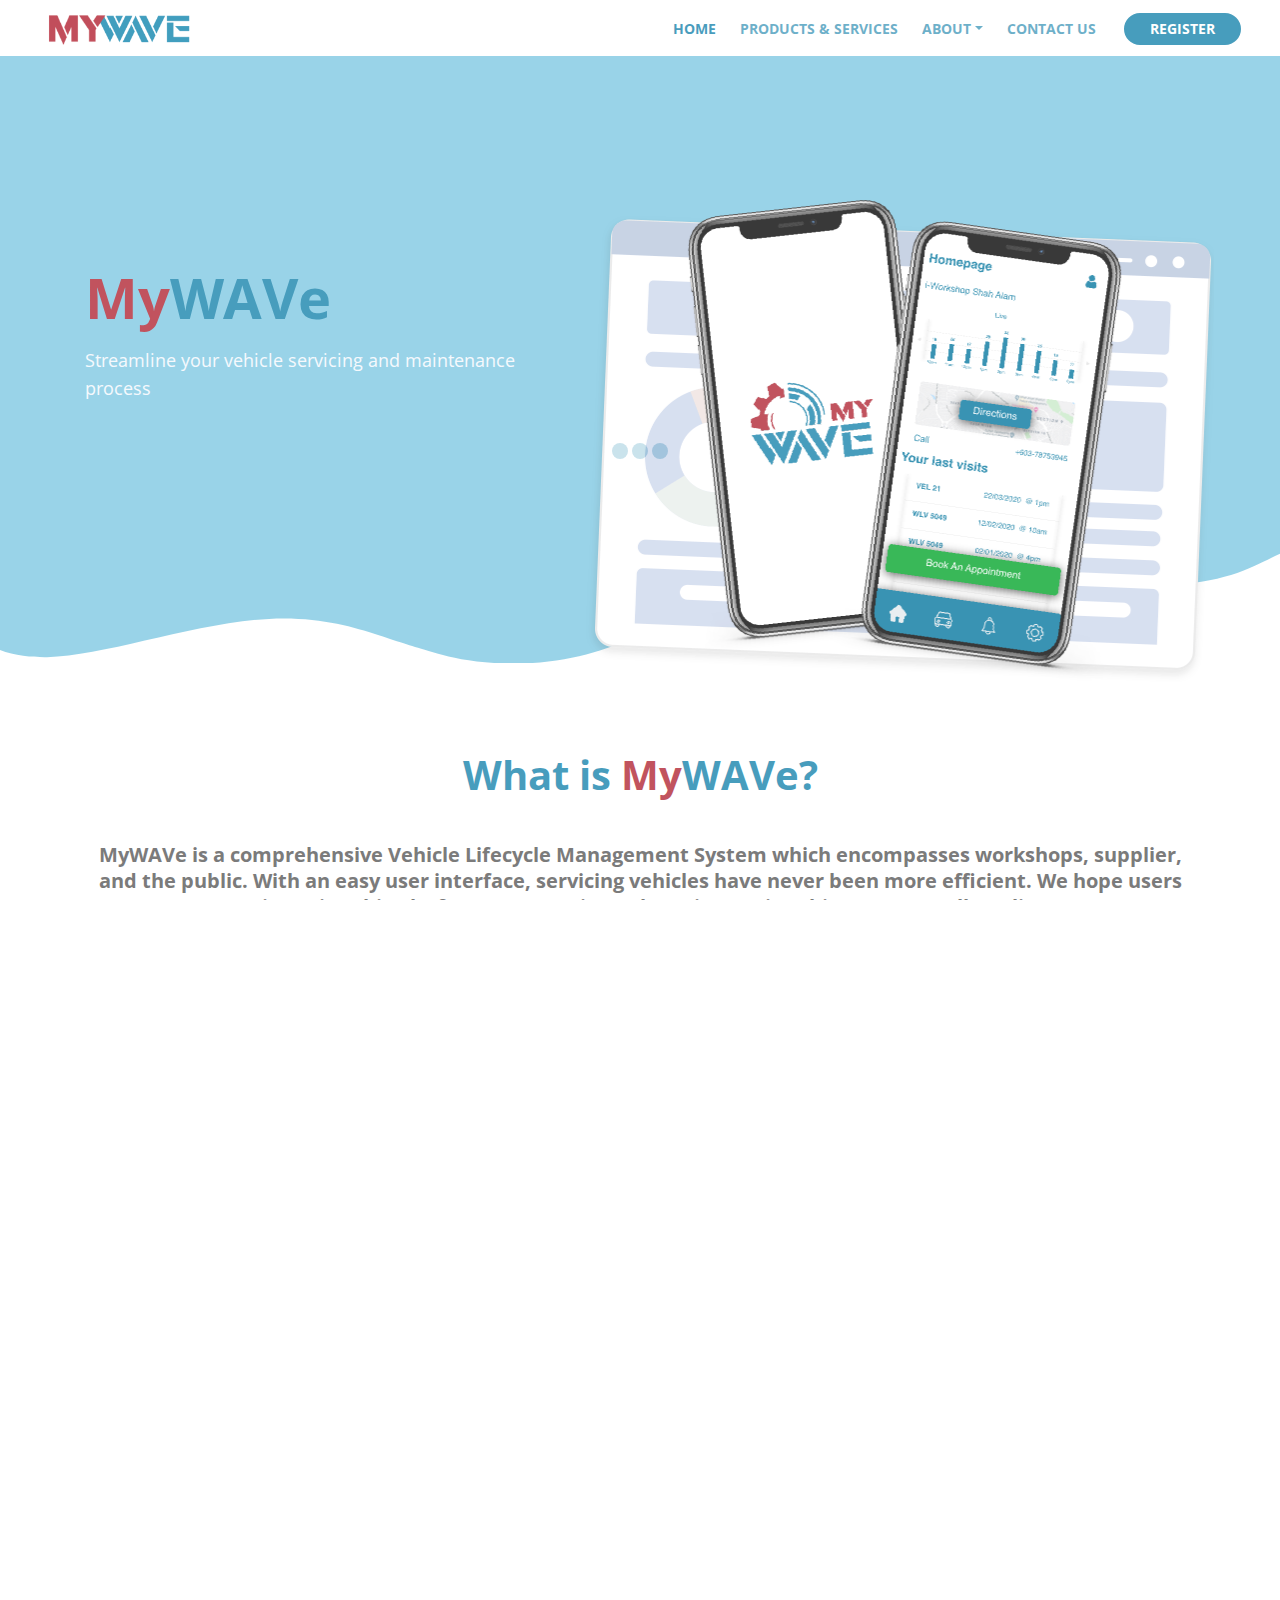
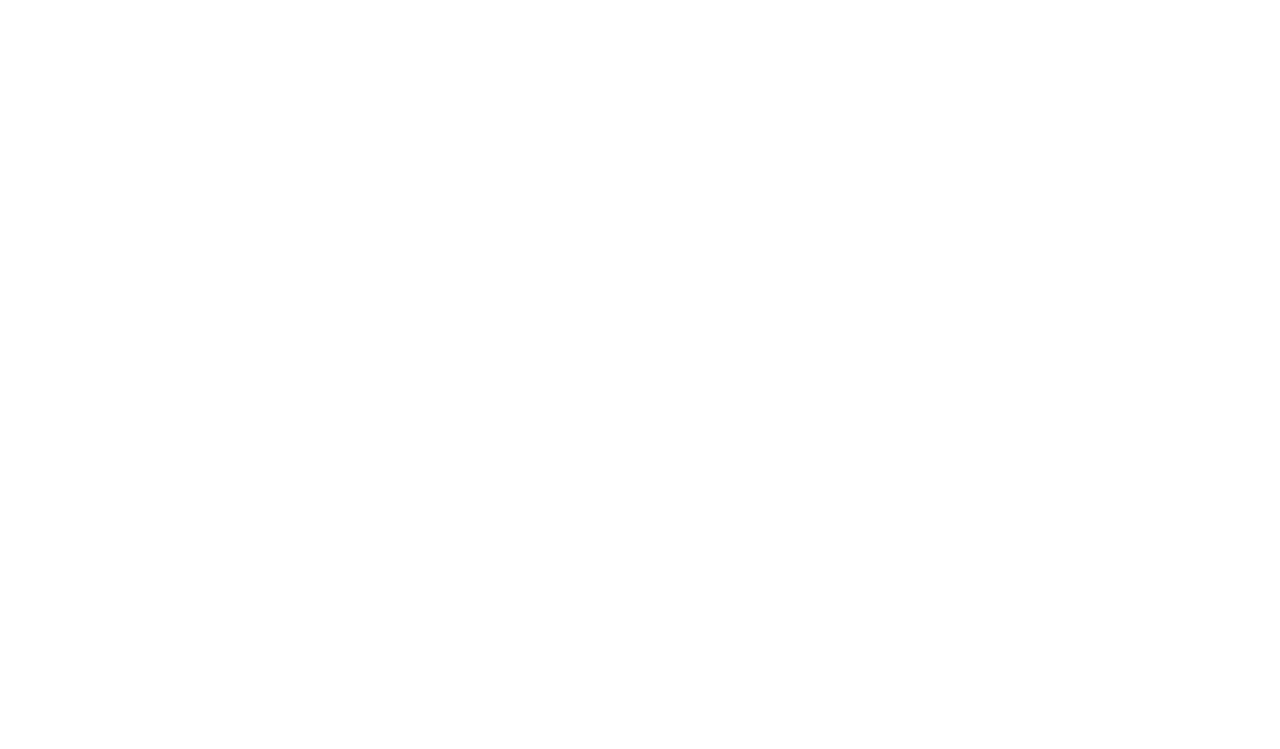
==== index.html @ 6f3b78e1 "changed forms endpoint and email footer typo" ====
<!DOCTYPE html>
<html lang="en">
<head>
    <meta charset="utf-8">
    <meta name="viewport" content="width=device-width, initial-scale=1, shrink-to-fit=no">
    
    <!-- SEO Meta Tags -->
    <meta name="description" content="MyWAVe provides a comprehensive all-in-one Digital Vehicle Lifecycle Management platform">
    <meta name="author" content="iWorkshop Sdn Bhd">

    <!-- OG Meta Tags to improve the way the post looks when you share the page on LinkedIn, Facebook, Google+ -->
	<meta property="og:site_name" content="" /> <!-- website name -->
	<meta property="og:site" content="" /> <!-- website link -->
	<meta property="og:title" content=""/> <!-- title shown in the actual shared post -->
	<meta property="og:description" content="" /> <!-- description shown in the actual shared post -->
	<meta property="og:image" content="" /> <!-- image link, make sure it's jpg -->
	<meta property="og:url" content="" /> <!-- where do you want your post to link to -->
	<meta property="og:type" content="article" />

    <!-- Website Title -->
    <title>Home - MyWAVe</title>
    
    <!-- Styles -->
    <link href="https://fonts.googleapis.com/css?family=Open+Sans:400,400i,700&display=swap&subset=latin-ext" rel="stylesheet">
    <link href="css/bootstrap.css" rel="stylesheet">
    <link href="css/fontawesome-all.css" rel="stylesheet">
    <link href="css/swiper.css" rel="stylesheet">
	<link href="css/magnific-popup.css" rel="stylesheet">
	<link href="css/styles.css" rel="stylesheet">
	
	<!-- Favicon  -->
    <link rel="icon" href="">
</head>
<body data-spy="scroll" data-target=".fixed-top">
    
    <!-- Preloader -->
	<div class="spinner-wrapper">
        <div class="spinner">
            <div class="bounce1"></div>
            <div class="bounce2"></div>
            <div class="bounce3"></div>
        </div>
    </div>
    <!-- end of preloader -->
    

    <!-- Navigation -->
    <nav class="navbar navbar-expand-lg navbar-dark navbar-custom fixed-top">
        <div class="container">

            <!-- Text Logo - Use this if you don't have a graphic logo -->
            <!-- <a class="navbar-brand logo-text page-scroll" href="index.html">Tivo</a> -->

            <!-- Image Logo -->
            <a class="navbar-brand logo-image" href="index.html"><img src="images/logo2.png" alt="alternative"></a> 
            
            <!-- Mobile Menu Toggle Button -->
            <button class="navbar-toggler" type="button" data-toggle="collapse" data-target="#navbarsExampleDefault" aria-controls="navbarsExampleDefault" aria-expanded="false" aria-label="Toggle navigation">
                <span class="navbar-toggler-awesome fas fa-bars"></span>
                <span class="navbar-toggler-awesome fas fa-times"></span>
            </button>
            <!-- end of mobile menu toggle button -->

            <div class="collapse navbar-collapse" id="navbarsExampleDefault">
                <ul class="navbar-nav ml-auto">
                    <li class="nav-item">
                        <a class="nav-link page-scroll" href="#header">HOME <span class="sr-only">(current)</span></a>
                    </li>
                    <li class="nav-item">
                        <a class="nav-link page-scroll" href="productServices.html">PRODUCTS & SERVICES</a>
                    </li>
                    <li class="nav-item dropdown">
                        <a class="nav-link dropdown-toggle page-scroll" id="navbarDropdown" role="button" aria-haspopup="true" aria-expanded="false">ABOUT</a>
                        <div class="dropdown-menu" aria-labelledby="navbarDropdown">
                            <a class="dropdown-item" href="about-us.html"><span class="item-text">ABOUT US</span></a>
                            <div class="dropdown-items-divide-hr"></div>
                            <a class="dropdown-item" href="privacy-policy.html"><span class="item-text">PRIVACY POLICY</span></a>
                            <div class="dropdown-items-divide-hr"></div>
                            <a class="dropdown-item" href="faq.html"><span class="item-text">FAQ</span></a>
                        </div>
                    </li>
                    <li class="nav-item">
                        <a class="nav-link page-scroll" href="contact-us.html">CONTACT US</a>
                    </li>
                </ul>
                <span class="nav-item">
                    <a class="btn-outline-sm" href="register.html">REGISTER</a>
                </span>
            </div>
        </div> <!-- end of container -->
    </nav> <!-- end of navbar -->
    <!-- end of navigation -->

    <!-- Header -->
    <header id="header" class="header">
        <div class="header-content">
            <div class="container">
                <div class="row">
                    <div class="col-lg-6 col-xl-5">
                        <div class="text-container">
                            <h1 class="my">My<span class="wave">WAVe</span></h1>
                            <p class="p-large">Streamline your vehicle servicing and maintenance process</p>
                            <!-- <a class="btn-solid-lg page-scroll" href="#mywave">SEE MORE</a> -->
                        </div> <!-- end of text-container -->
                    </div> <!-- end of col -->
                    <div class="col-lg-6 col-xl-7">
                        <div class="image-container">
                            <div class="img-wrapper">
                                <img class="img-fluid" src="images/headerapp.png" alt="alternative">
                            </div> <!-- end of img-wrapper -->
                        </div> <!-- end of image-container -->
                    </div> 
                </div> <!-- end of row -->
            </div> <!-- end of container -->
        </div> <!-- end of header-content -->
    </header> <!-- end of header -->
    <svg class="header-frame" data-name="Layer 1" xmlns="http://www.w3.org/2000/svg" preserveAspectRatio="none" viewBox="0 0 1920 310"><defs><style>.cls-1{fill:#7cc7e2;}</style></defs><title>header-frame</title><path class="cls-1" d="M0,283.054c22.75,12.98,53.1,15.2,70.635,14.808,92.115-2.077,238.3-79.9,354.895-79.938,59.97-.019,106.17,18.059,141.58,34,47.778,21.511,47.778,21.511,90,38.938,28.418,11.731,85.344,26.169,152.992,17.971,68.127-8.255,115.933-34.963,166.492-67.393,37.467-24.032,148.6-112.008,171.753-127.963,27.951-19.26,87.771-81.155,180.71-89.341,72.016-6.343,105.479,12.388,157.434,35.467,69.73,30.976,168.93,92.28,256.514,89.405,100.992-3.315,140.276-41.7,177-64.9V0.24H0V283.054Z"/></svg>
    <!-- end of header -->


    <!-- Customers -->
    <!-- <div class="slider-1">
        <div class="container">
            <div class="row">
                <div class="col-lg-12">
                    
                    
                    <div class="slider-container">
                        <div class="swiper-container image-slider">
                            <div class="swiper-wrapper">
                                <div class="swiper-slide">
                                        <img class="img-fluid" src="images/customer-logo-1.png" alt="alternative">
                                </div>
                                <div class="swiper-slide">
                                        <img class="img-fluid" src="images/customer-logo-2.png" alt="alternative">
                                </div>
                                <div class="swiper-slide">
                                        <img class="img-fluid" src="images/customer-logo-3.png" alt="alternative">
                                </div>
                                <div class="swiper-slide">
                                        <img class="img-fluid" src="images/customer-logo-4.png" alt="alternative">
                                </div>
                                <div class="swiper-slide">
                                        <img class="img-fluid" src="images/customer-logo-5.png" alt="alternative">
                                </div>
                                <div class="swiper-slide">
                                        <img class="img-fluid" src="images/customer-logo-6.png" alt="alternative">
                                </div>
                            </div> 
                        </div> 
                    </div> 
                    

                </div> 
            </div> 
        </div> 
    </div>  -->
   


    <!-- Description -->
    <div id="mywave" class="cards-1">
        <div class="container">
            <div class="row">
                <div class="col-lg-12">
                    <div class="above-heading">What is <span id="my">My<span id="wave">WAVe</span></span>?</div>
                    <p class="h2-heading">MyWAVe is a comprehensive Vehicle Lifecycle Management System which encompasses workshops, supplier, and the public. With an easy user interface, servicing vehicles have never been more efficient. We hope users enjoy using this platform as we strive to keep improving this app's overall quality</p>
                </div> 
            </div>  
        </div> 
    </div> 
    


    <!-- Features -->
    <div id="features" class="tabs">
        <div class="container">
            <div class="row">
                <div class="col-lg-12">
                    <div class="above-heading">OUR PRODUCTS</div>
                    <h2 class="h2-heading">For your workshop and your customer</h2>
                    <p class="p-heading">i.	Elevate your business process to the next level by capitalizing data-driven insight that would optimize productivity. Focus on what matters, your customers.</p>
                </div> <!-- end of col -->
            </div> <!-- end of row -->
            <div class="row">
                <div class="col-lg-12">

                    <!-- Tabs Links -->
                    <ul class="nav nav-tabs" id="argoTabs" role="tablist">
                        <li class="nav-item">
                            <a class="nav-link active" id="nav-tab-3" data-toggle="tab" href="#tab-1" role="tab" aria-controls="tab-3" aria-selected="true"><i class="fas fa-chart-bar"></i>For Workshop</a>
                        </li>
                        <li class="nav-item">
                            <a class="nav-link" id="nav-tab-2" data-toggle="tab" href="#tab-2" role="tab" aria-controls="tab-2" aria-selected="false"><i class="fas fa-envelope-open-text"></i>For User</a>
                        </li>
                        <!-- <li class="nav-item">
                            <a class="nav-link active" id="nav-tab-1" data-toggle="tab" href="#tab-1" role="tab" aria-controls="tab-1" aria-selected="true"><i class="fas fa-list"></i></a>
                        </li> -->
                    </ul>
                    <!-- end of tabs links -->

                    <!-- Tabs Content -->
                    <div class="tab-content" id="argoTabsContent">

                        <!-- Tab -->
                        <div class="tab-pane fade show active" id="tab-1" role="tabpanel" aria-labelledby="tab-1">
                            <div class="row">
                                <div class="col-lg-6">
                                    <div class="image-container">
                                        <img class="img-fluid" src="images/dashworkshop.png" alt="alternative">
                                    </div> <!-- end of image-container -->
                                </div> <!-- end of col -->
                                <div class="col-lg-6">
                                    <div class="text-container">
                                        <h3>MyWAVe WMS</h3>
                                        <p>Handling all the front-end operations from registration customer and vehicle details through to job management and invoicing. along with product management.</p>
                                        <p>System will be able to edit details of the job card including customer information, vehicle details and notes. Quick and easy way for your technicians to carry out an inspection on a vehicle.</p>
                                        <a class="btn-solid-reg" href="productServices.html">SEE MORE</a>
                                    </div> <!-- end of text-container -->
                                </div> <!-- end of col -->
                            </div> <!-- end of row -->
                        </div> <!-- end of tab-pane -->
                        <!-- end of tab -->

                        <!-- Tab -->
                        <div class="tab-pane fade" id="tab-2" role="tabpanel" aria-labelledby="tab-2">
                            <div class="row">
                                <div class="col-lg-6">
                                    <div class="image-container">
                                        <img class="img-fluid" src="images/vehicle.png" alt="alternative">
                                    </div> <!-- end of image-container -->
                                </div> <!-- end of col -->
                                <div class="col-lg-6">
                                    <div class="text-container">
                                        <h3>Book & Send Vehicle (COMING SOON) </h3>
                                        <p>Commercial app and workshop system coexist together to provide seamless integration between you and your customer.</p>
                                        <ul class="list-unstyled li-space-lg">
                                            <li class="media">
                                                <i class="fas fa-square"></i>
                                                <div class="media-body">Easily plan fixes and schedule their booking's date and time</div>
                                            </li>
                                            <li class="media">
                                                <i class="fas fa-square"></i>
                                                <div class="media-body">Get the price on the spot</div>
                                            </li>
                                            <li class="media">
                                                <i class="fas fa-square"></i>
                                                <div class="media-body">Manage everything all in one app</div>
                                            </li>
                                        </ul>
                                        <a class="btn-solid-reg" href="productServices.html">SEE MORE</a>
                                    </div> <!-- end of text-container -->
                                </div> <!-- end of col -->
                            </div> <!-- end of row -->
                        </div> <!-- end of tab-pane -->
                        <!-- end of tab -->

                        <!-- Tab -->
                        <div class="tab-pane fade" id="tab-3" role="tabpanel" aria-labelledby="tab-3">
                            <div class="row">
                                <div class="col-lg-6">
                                    <div class="image-container">
                                        <img class="img-fluid" src="images/features-3.png" alt="alternative">
                                    </div> <!-- end of image-container -->
                                </div> <!-- end of col -->
                                <div class="col-lg-6">
                                    <div class="text-container">
                                        <h3>Analytics Control Panel</h3>
                                        <p>Analytics control  panel is important for every marketing team so it's beed implemented from the begging and designed to produce reports based on very little input information.</p>
                                        <ul class="list-unstyled li-space-lg">
                                            <li class="media">
                                                <i class="fas fa-square"></i>
                                                <div class="media-body">If you set it up correctly you will get acces to great intel</div>
                                            </li>
                                            <li class="media">
                                                <i class="fas fa-square"></i>
                                                <div class="media-body">Easy to integrate in your websites and landing pages</div>
                                            </li>
                                            <li class="media">
                                                <i class="fas fa-square"></i>
                                                <div class="media-body">The generated reports are important for your strategy</div>
                                            </li>
                                        </ul>
                                        <a class="btn-solid-reg popup-with-move-anim" href="#details-lightbox-3">LIGHTBOX</a>
                                    </div> <!-- end of text-container -->
                                </div> <!-- end of col -->
                            </div> <!-- end of row -->
                        </div> <!-- end of tab-pane -->
                        <!-- end of tab -->
                        
                    </div> <!-- end of tab content -->
                    <!-- end of tabs content -->

                </div> <!-- end of col -->
            </div> <!-- end of row -->
        </div> <!-- end of container -->
    </div> <!-- end of tabs -->
    <!-- end of features -->




    <!-- Video -->
    <!-- <div id="video" class="basic-2">
        <div class="container">
            <div class="row">
                <div class="col-lg-12">
                    
                    <div class="image-container">
                        <div class="video-wrapper">
                            <a class="popup-youtube" href="https://scontent.fkul13-1.fna.fbcdn.net/v/t66.36240-6/10000000_792316224685018_8945397222955125711_n.mp4?_nc_cat=109&ccb=2&_nc_sid=985c63&efg=eyJ2ZW5jb2RlX3RhZyI6Im9lcF9oZCJ9&_nc_ohc=R_uz_Do5Hy8AX8pevAg&_nc_ht=scontent.fkul13-1.fna&oh=07dbbac5c23baa50cd0cd2d36c6ae3d9&oe=602DEE85" data-effect="fadeIn">
                                <img class="img-fluid" src="images/video-image.png" alt="alternative">
                                <span class="video-play-button">
                                    <span></span>
                                </span>
                            </a>
                        </div> 
                    </div> 
                    <div class="p-heading">What better way to show off Tivo marketing automation saas app than presenting you some great situations of each module and tool available to users in a video</div>        
                </div> 
            </div> 
        </div> 
    </div>  -->
   


    <!-- Newsletter -->
    <div class="form">
        <div class="container">
            <div class="row">
                <div class="col-lg-12">
                    <div class="icon-container">
                        <span class="fa-stack">
                            <a href="#your-link">
                                <i class="fas fa-circle fa-stack-2x"></i>
                                <i class="fab fa-facebook-f fa-stack-1x"></i>
                            </a>
                        </span>
                        <span class="fa-stack">
                            <a href="#your-link">
                                <i class="fas fa-circle fa-stack-2x"></i>
                                <i class="fab fa-twitter fa-stack-1x"></i>
                            </a>
                        </span>
                        <span class="fa-stack">
                            <a href="#your-link">
                                <i class="fas fa-circle fa-stack-2x"></i>
                                <i class="fab fa-instagram fa-stack-1x"></i>
                            </a>
                        </span>
                        <span class="fa-stack">
                            <a href="#your-link">
                                <i class="fas fa-circle fa-stack-2x"></i>
                                <i class="fab fa-linkedin-in fa-stack-1x"></i>
                            </a>
                        </span>
                    </div> <!-- end of col -->
                </div> <!-- end of col -->
            </div> <!-- end of row -->
        </div> <!-- end of container -->
    </div> <!-- end of form -->
    <!-- end of newsletter -->


    <!-- Footer -->
    <svg class="footer-frame" data-name="Layer 2" xmlns="http://www.w3.org/2000/svg" preserveAspectRatio="none" viewBox="0 0 1920 79"><defs><style>.cls-2{fill:#7cc7e2;}</style></defs><title>footer-frame</title><path class="cls-2" d="M0,72.427C143,12.138,255.5,4.577,328.644,7.943c147.721,6.8,183.881,60.242,320.83,53.737,143-6.793,167.826-68.128,293-60.9,109.095,6.3,115.68,54.364,225.251,57.319,113.58,3.064,138.8-47.711,251.189-41.8,104.012,5.474,109.713,50.4,197.369,46.572,89.549-3.91,124.375-52.563,227.622-50.155A338.646,338.646,0,0,1,1920,23.467V79.75H0V72.427Z" transform="translate(0 -0.188)"/></svg>
    <div class="footer">
        <div class="container">
            <div class="row">
                <div class="col-md-4">
                    <div class="footer-col first">
                        <h4>About MyWAVe</h4>
                        <p class="p-small">MyWAVe is a comprehensive Vehicle Lifecycle Management System which encompasses workshops, supplier, and the public. With an easy user interface, servicing vehicles have never been more efficient.</p>
                    </div>
                </div> <!-- end of col -->
                <div class="col-md-4">
                    <div class="footer-col middle">
                        <h4>Important Links</h4>
                        <ul class="list-unstyled li-space-lg p-small">
                            <li class="media">
                                <i class="fas fa-square"></i>
                                <div class="media-body">Our business partners <a class="white" href="#your-link">MARII</a></div>
                            </li>
                            <li class="media">
                                <i class="fas fa-square"></i>
                                <div class="media-body">Read our <a class="white" href="#">Terms & Conditions</a>, <a class="white" href="privacy-policy.html">Privacy Policy</a></div>
                            </li>
                        </ul>
                    </div>
                </div> <!-- end of col -->
                <div class="col-md-4">
                    <div class="footer-col last">
                        <h4>Contact</h4>
                        <ul class="list-unstyled li-space-lg p-small">
                            <li class="media">
                                <i class="fas fa-map-marker-alt"></i>
                                <div class="media-body">C1-13-7, Block C1, Jalan PJU 1/41, Dataran Prima, 47301 Petaling Jaya, Selangor</div>
                            </li>
                            <li class="media">
                                <i class="fas fa-envelope"></i>
                                <div class="media-body"><a class="white" href="mailto:info@iworkshop.com.my">info@iworkshop.com.my</a> <i class="fas fa-phone"></i><a class="white"> 03-7499 7233</a></div>
                            </li>
                        </ul>
                    </div> 
                </div> <!-- end of col -->
            </div> <!-- end of row -->
        </div> <!-- end of container -->
    </div> <!-- end of footer -->  
    <!-- end of footer -->


    <!-- Copyright -->
    <div class="copyright">
        <div class="container">
            <div class="row">
                <div class="col-lg-12">
                    <p class="p-small">Copyright © 2020 iWorkshop Sdn. Bhd.</p>
                </div> <!-- end of col -->
            </div> <!-- enf of row -->
        </div> <!-- end of container -->
    </div> <!-- end of copyright --> 
    <!-- end of copyright -->
    
    	
    <!-- Scripts -->
    <script>

    </script>
    <script src="js/jquery.min.js"></script> <!-- jQuery for Bootstrap's JavaScript plugins -->
    <script src="js/popper.min.js"></script> <!-- Popper tooltip library for Bootstrap -->
    <script src="js/bootstrap.min.js"></script> <!-- Bootstrap framework -->
    <script src="js/jquery.easing.min.js"></script> <!-- jQuery Easing for smooth scrolling between anchors -->
    <script src="js/swiper.min.js"></script> <!-- Swiper for image and text sliders -->
    <script src="js/jquery.magnific-popup.js"></script> <!-- Magnific Popup for lightboxes -->
    <script src="js/validator.min.js"></script> <!-- Validator.js - Bootstrap plugin that validates forms -->
    <script src="js/scripts.js"></script> <!-- Custom scripts -->
</body>
</html>
---- css/styles.css ----
/*****************************************
Table Of Contents:

01. General Styles
02. Preloader
03. Navigation
04. Header
05. Customers
06. Description
07. Features
08. Features Lightboxes
09. Details
10. Video
11. Pricing
12. Testimonials
13. Newsletter
14. Footer
15. Copyright
16. Back To Top Button
17. Extra Pages
18. Sign Up and Log In Pages
19. Media Queries
******************************************/

/*****************************************
Colors:
- Backgrounds, buttons, bullets, icons - blue #0e0e0e
- Backgrounds, light button, light body text - light gray #f3f7fd
- Headings text - black #333
- Body text - dark gray #555
******************************************/


/******************************/
/*     01. General Styles     */
/******************************/
/* .space {
	padding-top: 35px;
} */


/* Previous accordian */

html {
	overflow-x: hidden;
}

body {
	overflow-x: hidden;
}
.accordian-item {
	
	background-color: #64b8d6;
	border-radius: .4rem;
	margin-bottom: 1rem;
	padding: 1rem;
	box-shadow: .5rem 2px .5rem rgba(0, 0, 0,.1);
}

.accordian-link {
	font-size: 1.2rem;
	color: white;
	text-decoration: none;
	width: 100%;
	display: flex;
	align-items: center;
	justify-content: space-between;
	margin-bottom: 1.5rem;
}

.status-container {
	margin: 0 auto;
	justify-content: center;
	align-items: center;
	flex-direction: column;
	display: flex;
	margin-bottom: 1rem;
	padding: 1rem 0;
}

.accordian-link ion-icon {
	color: white;
	padding: .5rem;
}

.accordian-link .ion-remove {
	display: none;
}

.answer {
	max-height: 0;
	overflow: hidden;
	position: relative;
	background-color: #1381AA;
	transition: max-height 650ms;
}

.answer::before {
	content: "";
	position: absolute;
	width: .6rem;
	height: 90%;
	background-color: #8fc460;
	top: 50%;
	left: 0;
	transform: translateY(-50%);
}

.answer p {
	font-size: 1.2rem;
	color: white;
	padding: 2rem;
}

.accordian-item:target .answer {
	max-height: 20rem;
}

.accordian-item:target .accordian-link .ion-add {
	display: none;
}

.accordian-item:target .accordian-link .ion-remove {
	display: block;
}

#status {
	text-align: center;
	width: 100%;
	height: 3rem;
	padding: 10px;
	margin: auto;
	color: white;
	border-radius: 10px;
}

#status.success {
	background-color: rgb(124, 202, 124);
	animation: status 4s ease forwards;
}

#status.error {
	background-color: rgb(202, 124, 124);
	animation: status 4s ease forwards;
}

@keyframes status {
	0%{
		opacity: 1;
		pointer-events: all;
	}
	90%{
		opacity: 1;
		pointer-events: all;
	}
	100%{
		opacity: 0;
		pointer-events: none;
	}
}

.single-form {
	margin-top: 30px; }
	.single-form input, .single-form textarea {
	  width: 100%;
	  height: 55px;
	  border-radius: 5px;
	  border: 1px solid #ddd;
	  padding: 0 25px;
	  font-size: 16px;
	  color: #000000; }
	  .single-form input.placeholder, .single-form textarea.placeholder {
		opacity: 1;
		color: #8a8fa3; }
	  .single-form input:-moz-placeholder, .single-form textarea:-moz-placeholder {
		opacity: 1;
		color: #8a8fa3; }
	  .single-form input::-moz-placeholder, .single-form textarea::-moz-placeholder {
		opacity: 1;
		color: #8a8fa3; }
	  .single-form input::-webkit-input-placeholder, .single-form textarea::-webkit-input-placeholder {
		opacity: 1;
		color: #8a8fa3; }
	  .single-form input:focus, .single-form textarea:focus {
		border-color: #754ef9; }
	.single-form textarea {
	  height: 135px;
	  padding-top: 10px;
	  resize: none; }
  
  .contact-map .gmap_canvas iframe {
	width: 100%;
	height: 335px;
	padding: 10px;
	border-radius: 5px;
	background-color: #fff;
	-webkit-box-shadow: 0px 0px 12px 0px rgba(152, 152, 152, 0.46);
	-moz-box-shadow: 0px 0px 12px 0px rgba(152, 152, 152, 0.46);
	box-shadow: 0px 0px 12px 0px rgba(152, 152, 152, 0.46); }

.section-title .title {
	font-weight: 700;
	font-size: 45px;
	color: #000;
	padding-bottom: 20px; }
	@media (max-width: 767px) {
	  .section-title .title {
		font-size: 30px; } }

p.form-message.success, p.form-message.error {
	font-size: 16px;
	color: #333;
	background: #ddd;
	padding: 10px 15px;
	margin-top: 15px; }
	p.form-message.success.form-message.error, p.form-message.error.form-message.error {
		color: #f00; }

.main-btn {
	display: inline-block;
	font-weight: 500;
	text-align: center;
	white-space: nowrap;
	vertical-align: middle;
	-webkit-user-select: none;
	-moz-user-select: none;
	-ms-user-select: none;
	user-select: none;
	border: 1px solid #1381aa;
	padding: 0 40px;
	font-size: 15px;
	line-height: 48px;
	border-radius: 50px;
	color: #fff;
	cursor: pointer;
	z-index: 5;
	-webkit-transition: all 0.3s ease-out 0s;
	-moz-transition: all 0.3s ease-out 0s;
	-ms-transition: all 0.3s ease-out 0s;
	-o-transition: all 0.3s ease-out 0s;
	transition: all 0.3s ease-out 0s;
	background-color: #1381aa;
	text-transform: uppercase; }
	.main-btn:hover:enabled {
		background-color: #fff;
		color: #1381aa;
		border-color: #1381aa; }
	.main-btn.main-btn-2 {
		background-color: transparent;
		color: #fff;
		border-color: #fff;
		-webkit-box-shadow: none;
		-moz-box-shadow: none;
		box-shadow: none; }
		.main-btn.main-btn-2:hover {
		background-color: #1381aa;
		color: #fff;
		border-color: #1381aa; }
	.main-btn:disabled {
		opacity: 20%;

	}




#rare-contact {
	padding-top: 30px;
	padding-left: 50px;
	padding-right: 50px;
	padding-bottom: 45px;
}	

#rare-contact {
	padding-top: 30px;
	padding-left: 50px;
	padding-right: 50px;
	padding-bottom: 20px;
}	

.header .my {
	color: #af2230;
}
span.wave {
	color: #1381aa;
}

.container.contact-us {
	margin-top: 6rem;
}
body,
html {
    width: 100%;
	height: 100%;
}

body, p {
	color: #555; 
	font: 400 1rem/1.625rem "Open Sans", sans-serif;
}

.p-large {
	font: 400 1.125rem/1.75rem "Open Sans", sans-serif;
}

.p-small {
	font: 400 0.875rem/1.5rem "Open Sans", sans-serif;
}

h1 {
	color: #333;
	font: 700 2.5rem/3.125rem "Open Sans", sans-serif;
	letter-spacing: -0.2px;
}

h2 {
	color: #333;
	font: 700 2rem/2.625rem "Open Sans", sans-serif;
	letter-spacing: -0.2px;
}

h3 {
	color: #333;
	font: 700 1.625rem/2.125rem "Open Sans", sans-serif;
	letter-spacing: -0.2px;
}

h4 {
	color: #333;
	font: 700 1.375rem/1.75rem "Open Sans", sans-serif;
	letter-spacing: -0.1px;
}

h5 {
	color: #333;
	font: 700 1.125rem/1.5rem "Open Sans", sans-serif;
	letter-spacing: -0.1px;
}

h6 {
	color: #333;
	font: 700 1rem/1.375rem "Open Sans", sans-serif;
	letter-spacing: -0.1px;
}

.above-heading {
	color: #1381aa;
	font: 700 40px "Open Sans", sans-serif;
	text-align: center;
	padding-bottom: 40px;
}

.above-heading #my {
	color: #af2230;
}

.above-heading #wave {
	color: #1381aa;
}

.p-heading {
	margin-bottom: 3.25rem;
}

.testimonial-text {
	font: italic 400 1rem/1.625rem "Open Sans", sans-serif;
}

.testimonial-author {
	font: 700 1rem/1.625rem "Open Sans", sans-serif;
	letter-spacing: -0.1px;
}

.li-space-lg li {
	margin-bottom: 0.375rem;
}

.indent {
	padding-left: 1.25rem;
}


a.white {
	color: #fff;
}

.decorative-line {
	display: block;
	width: 5rem;
	height: 0.5rem;
	margin-right: auto;
	margin-left: auto;
}

.blue {
	color: #0e0e0e;
}

.btn-solid-reg {
	display: inline-block;
	padding: 1.1875rem 2.125rem 1.1875rem 2.125rem;
	border: 0.125rem solid #1381aa;
	border-radius: 2rem;
	background-color: #1381aa;
	color: #fff;
	font: 700 0.875rem/0 "Open Sans", sans-serif;
	text-decoration: none;
	transition: all 0.2s;
}

.btn-solid-reg:hover {
	background-color: transparent;
	color: #1381aa;
	text-decoration: none;
}

.btn-solid-lg {
	display: inline-block;
	padding: 1.375rem 2.625rem 1.375rem 2.625rem;
	border: 0.125rem solid #0e0e0e;
	border-radius: 2rem;
	background-color: #0e0e0e;
	color: #fff;
	font: 700 0.875rem/0 "Open Sans", sans-serif;
	text-decoration: none;
	transition: all 0.2s;
}

.btn-solid-lg:hover {
	background-color: transparent;
	color: #0e0e0e;
	text-decoration: none;
}

.btn-outline-reg {
	display: inline-block;
	padding: 1.1875rem 2.125rem 1.1875rem 2.125rem;
	border: 0.125rem solid #0e0e0e;
	border-radius: 2rem;
	background-color: transparent;
	color: #0e0e0e;
	font: 700 0.875rem/0 "Open Sans", sans-serif;
	text-decoration: none;
	transition: all 0.2s;
}

.btn-outline-reg:hover {
	background-color: #0e0e0e;
	color: #fff;
	text-decoration: none;
}

.btn-outline-lg {
	display: inline-block;
	padding: 1.375rem 2.625rem 1.375rem 2.625rem;
	border: 0.125rem solid #0e0e0e;
	border-radius: 2rem;
	background-color: transparent;
	color: #0e0e0e;
	font: 700 0.875rem/0 "Open Sans", sans-serif;
	text-decoration: none;
	transition: all 0.2s;
}

.btn-outline-lg:hover {
	background-color: #0e0e0e;
	color: #fff;
	text-decoration: none;
}

.btn-outline-sm {
	display: inline-block;
	padding: 0.875rem 1.5rem 0.875rem 1.5rem;
	border: 0.125rem solid #0e0e0e;
	border-radius: 2rem;
	background-color: transparent;
	color: #0e0e0e;
	font: 700 0.875rem/0 "Open Sans", sans-serif;
	text-decoration: none;
	transition: all 0.2s;
}

.btn-outline-sm:hover {
	background-color: #0e0e0e;
	color: #fff;
	text-decoration: none;
}

.form-group {
	position: relative;
	margin-bottom: 1.25rem;
}

.form-group.has-error.has-danger {
	margin-bottom: 0.625rem;
}

.form-group.has-error.has-danger .help-block.with-errors ul {
	margin-top: 0.375rem;
}

.label-control {
	position: absolute;
	top: 0.87rem;
	left: 1.25rem;
	color: #555;
	opacity: 1;
	font: 400 0.875rem/1.375rem "Open Sans", sans-serif;
	cursor: text;
	transition: all 0.2s ease;
}

/* IE10+ hack to solve lower label text position compared to the rest of the browsers */
@media screen and (-ms-high-contrast: active), screen and (-ms-high-contrast: none) {  
	.label-control {
		top: 0.9375rem;
	}
}

.form-control-input:focus + .label-control,
.form-control-input.notEmpty + .label-control,
.form-control-textarea:focus + .label-control,
.form-control-textarea.notEmpty + .label-control {
	top: 0.125rem;
	opacity: 1;
	font-size: 0.75rem;
	font-weight: 700;
}

.form-control-input,
.form-control-select {
	display: block; /* needed for proper display of the label in Firefox, IE, Edge */
	width: 100%;
	padding-top: 1.0625rem;
	padding-bottom: 0.0625rem;
	padding-left: 1.25rem;
	border: 1px solid #c4d8dc;
	border-radius: 0.25rem;
	background-color: #fff;
	color: #555;
	font: 400 0.875rem/1.875rem "Open Sans", sans-serif;
	transition: all 0.2s;
	-webkit-appearance: none; /* removes inner shadow on form inputs on ios safari */
}

.form-control-select {
	padding-top: 0.5rem;
	padding-bottom: 0.5rem;
	height: 3rem;
}

/* IE10+ hack to solve lower label text position compared to the rest of the browsers */
@media screen and (-ms-high-contrast: active), screen and (-ms-high-contrast: none) {  
	.form-control-input {
		padding-top: 1.25rem;
		padding-bottom: 0.75rem;
		line-height: 1.75rem;
	}

	.form-control-select {
		padding-top: 0.875rem;
		padding-bottom: 0.75rem;
		height: 3.125rem;
		line-height: 2.125rem;
	}
}

select {
    /* you should keep these first rules in place to maintain cross-browser behavior */
    -webkit-appearance: none;
	-moz-appearance: none;
	-ms-appearance: none;
    -o-appearance: none;
    appearance: none;
    background-image: url('../images/down-arrow.png');
    background-position: 96% 50%;
    background-repeat: no-repeat;
    outline: none;
}

select::-ms-expand {
    display: none; /* removes the ugly default down arrow on select form field in IE11 */
}

.form-control-textarea {
	display: block; /* used to eliminate a bottom gap difference between Chrome and IE/FF */
	width: 100%;
	height: 8rem; /* used instead of html rows to normalize height between Chrome and IE/FF */
	padding-top: 1.25rem;
	padding-left: 1.3125rem;
	border: 1px solid #c4d8dc;
	border-radius: 0.25rem;
	background-color: #fff;
	color: #555;
	font: 400 0.875rem/1.75rem "Open Sans", sans-serif;
	transition: all 0.2s;
}

.form-control-input:focus,
.form-control-select:focus,
.form-control-textarea:focus {
	border: 1px solid #a1a1a1;
	outline: none; /* Removes blue border on focus */
}

.form-control-input:hover,
.form-control-select:hover,
.form-control-textarea:hover {
	border: 1px solid #a1a1a1;
}

.checkbox {
	font: 400 0.75rem/1.25rem "Open Sans", sans-serif;
}

input[type='checkbox'] {
	vertical-align: -15%;
	margin-right: 0.375rem;
}

/* IE10+ hack to raise checkbox field position compared to the rest of the browsers */
@media screen and (-ms-high-contrast: active), screen and (-ms-high-contrast: none) {  
	input[type='checkbox'] {
		vertical-align: -9%;
	}
}

.form-control-submit-button {
	display: inline-block;
	width: 100%;
	height: 3.125rem;
	border: 1px solid #0e0e0e;
	border-radius: 1.5rem;
	background-color: #0e0e0e;
	color: #fff;
	font: 700 0.875rem/0 "Open Sans", sans-serif;
	cursor: pointer;
	transition: all 0.2s;
}

.form-control-submit-button:hover {
	background-color: transparent;
	color: #0e0e0e;
}

/* Form Success And Error Message Formatting */
#smsgSubmit.h3.text-center.tada.animated,
#lmsgSubmit.h3.text-center.tada.animated,
#nmsgSubmit.h3.text-center.tada.animated,
#pmsgSubmit.h3.text-center.tada.animated,
#smsgSubmit.h3.text-center,
#lmsgSubmit.h3.text-center,
#nmsgSubmit.h3.text-center,
#pmsgSubmit.h3.text-center {
	display: block;
	margin-bottom: 0;
	color: #555;
	font-size: 1.125rem;
	line-height: 1rem;
}

.help-block.with-errors .list-unstyled {
	color: #555;
	font-size: 0.75rem;
	line-height: 1.125rem;
	text-align: left;
}

.help-block.with-errors ul {
	margin-bottom: 0;
}
/* end of form success and error message formatting */

/* Form Success And Error Message Animation - Animate.css */
@-webkit-keyframes tada {
	from {
		-webkit-transform: scale3d(1, 1, 1);
		-ms-transform: scale3d(1, 1, 1);
		transform: scale3d(1, 1, 1);
	}
	10%, 20% {
		-webkit-transform: scale3d(.9, .9, .9) rotate3d(0, 0, 1, -3deg);
		-ms-transform: scale3d(.9, .9, .9) rotate3d(0, 0, 1, -3deg);
		transform: scale3d(.9, .9, .9) rotate3d(0, 0, 1, -3deg);
	}
	30%, 50%, 70%, 90% {
		-webkit-transform: scale3d(1.1, 1.1, 1.1) rotate3d(0, 0, 1, 3deg);
		-ms-transform: scale3d(1.1, 1.1, 1.1) rotate3d(0, 0, 1, 3deg);
		transform: scale3d(1.1, 1.1, 1.1) rotate3d(0, 0, 1, 3deg);
	}
	40%, 60%, 80% {
		-webkit-transform: scale3d(1.1, 1.1, 1.1) rotate3d(0, 0, 1, -3deg);
		-ms-transform: scale3d(1.1, 1.1, 1.1) rotate3d(0, 0, 1, -3deg);
		transform: scale3d(1.1, 1.1, 1.1) rotate3d(0, 0, 1, -3deg);
	}
	to {
		-webkit-transform: scale3d(1, 1, 1);
		-ms-transform: scale3d(1, 1, 1);
		transform: scale3d(1, 1, 1);
	}
}

@keyframes tada {
	from {
		-webkit-transform: scale3d(1, 1, 1);
		-ms-transform: scale3d(1, 1, 1);
		transform: scale3d(1, 1, 1);
	}
	10%, 20% {
		-webkit-transform: scale3d(.9, .9, .9) rotate3d(0, 0, 1, -3deg);
		-ms-transform: scale3d(.9, .9, .9) rotate3d(0, 0, 1, -3deg);
		transform: scale3d(.9, .9, .9) rotate3d(0, 0, 1, -3deg);
	}
	30%, 50%, 70%, 90% {
		-webkit-transform: scale3d(1.1, 1.1, 1.1) rotate3d(0, 0, 1, 3deg);
		-ms-transform: scale3d(1.1, 1.1, 1.1) rotate3d(0, 0, 1, 3deg);
		transform: scale3d(1.1, 1.1, 1.1) rotate3d(0, 0, 1, 3deg);
	}
	40%, 60%, 80% {
		-webkit-transform: scale3d(1.1, 1.1, 1.1) rotate3d(0, 0, 1, -3deg);
		-ms-transform: scale3d(1.1, 1.1, 1.1) rotate3d(0, 0, 1, -3deg);
		transform: scale3d(1.1, 1.1, 1.1) rotate3d(0, 0, 1, -3deg);
	}
	to {
		-webkit-transform: scale3d(1, 1, 1);
		-ms-transform: scale3d(1, 1, 1);
		transform: scale3d(1, 1, 1);
	}
}

.tada {
	-webkit-animation-name: tada;
	animation-name: tada;
}

.animated {
	-webkit-animation-duration: 1s;
	animation-duration: 1s;
	-webkit-animation-fill-mode: both;
	animation-fill-mode: both;
}
/* end of form success and error message animation - Animate.css */

/* Fade-move Animation For Details Lightbox - Magnific Popup */
/* at start */
.my-mfp-slide-bottom .zoom-anim-dialog {
	opacity: 0;
	transition: all 0.2s ease-out;
	-webkit-transform: translateY(-1.25rem) perspective(37.5rem) rotateX(10deg);
	-ms-transform: translateY(-1.25rem) perspective(37.5rem) rotateX(10deg);
	transform: translateY(-1.25rem) perspective(37.5rem) rotateX(10deg);
}

/* animate in */
.my-mfp-slide-bottom.mfp-ready .zoom-anim-dialog {
	opacity: 1;
	-webkit-transform: translateY(0) perspective(37.5rem) rotateX(0); 
	-ms-transform: translateY(0) perspective(37.5rem) rotateX(0); 
	transform: translateY(0) perspective(37.5rem) rotateX(0); 
}

/* animate out */
.my-mfp-slide-bottom.mfp-removing .zoom-anim-dialog {
	opacity: 0;
	-webkit-transform: translateY(-0.625rem) perspective(37.5rem) rotateX(10deg); 
	-ms-transform: translateY(-0.625rem) perspective(37.5rem) rotateX(10deg); 
	transform: translateY(-0.625rem) perspective(37.5rem) rotateX(10deg); 
}

/* dark overlay, start state */
.my-mfp-slide-bottom.mfp-bg {
	opacity: 0;
	transition: opacity 0.2s ease-out;
}

/* animate in */
.my-mfp-slide-bottom.mfp-ready.mfp-bg {
	opacity: 0.8;
}
/* animate out */
.my-mfp-slide-bottom.mfp-removing.mfp-bg {
	opacity: 0;
}
/* end of fade-move animation for details lightbox - magnific popup */

/* Fade Animation For Image Lightbox - Magnific Popup */
@-webkit-keyframes fadeIn {
	from {
		opacity: 0;
	}
	to {
		opacity: 1;
	}
}

@keyframes fadeIn {
	from {
		opacity: 0;
	}
	to {
		opacity: 1;
	}
}

.fadeIn {
	-webkit-animation: fadeIn 0.6s;
	animation: fadeIn 0.6s;
}

@-webkit-keyframes fadeOut {
	from {
		opacity: 1;
	}
	to {
		opacity: 0;
	}
}

@keyframes fadeOut {
	from {
		opacity: 1;
	}
	to {
		opacity: 0;
	}
}

.fadeOut {
	-webkit-animation: fadeOut 0.8s;
	animation: fadeOut 0.8s;
}
/* end of fade animation for image lightbox - magnific popup */


/*************************/
/*     02. Preloader     */
/*************************/
.spinner-wrapper {
	position: fixed;
	z-index: 999999;
	top: 0;
	right: 0;
	bottom: 0;
	left: 0;
	background: #fff;
}

.spinner {
	position: absolute;
	top: 50%; /* centers the loading animation vertically one the screen */
	left: 50%; /* centers the loading animation horizontally one the screen */
	width: 3.75rem;
	height: 1.25rem;
	margin: -0.625rem 0 0 -1.875rem; /* is width and height divided by two */ 
	text-align: center;
}

.spinner > div {
	display: inline-block;
	width: 1rem;
	height: 1rem;
	border-radius: 100%;
	background-color: #1381aa;
	-webkit-animation: sk-bouncedelay 1.4s infinite ease-in-out both;
	animation: sk-bouncedelay 1.4s infinite ease-in-out both;
}

.spinner .bounce1 {
	-webkit-animation-delay: -0.32s;
	animation-delay: -0.32s;
}

.spinner .bounce2 {
	-webkit-animation-delay: -0.16s;
	animation-delay: -0.16s;
}

@-webkit-keyframes sk-bouncedelay {
	0%, 80%, 100% { -webkit-transform: scale(0); }
	40% { -webkit-transform: scale(1.0); }
}

@keyframes sk-bouncedelay {
	0%, 80%, 100% { 
		-webkit-transform: scale(0);
		-ms-transform: scale(0);
		transform: scale(0);
	} 40% { 
		-webkit-transform: scale(1.0);
		-ms-transform: scale(1.0);
		transform: scale(1.0);
	}
}


/**************************/
/*     03. Navigation     */
/**************************/
.navbar-custom {
	background-color: #fff;
	box-shadow: 0 0.0625rem 0.375rem 0 rgba(0, 0, 0, 0.1);
	font: 700 0.875rem/0.875rem "Open Sans", sans-serif;
	transition: all 0.2s;
}

.navbar-custom .container {
	max-width: 87.5rem;
}

.navbar-custom .navbar-brand.logo-image img {
    width: 9rem;
	height: 2rem;
}

.navbar-custom .navbar-brand.logo-text {
	font: 700 2rem/1.5rem "Open Sans", sans-serif;
	color: #64b8d6;
	text-decoration: none;
}

.navbar-custom .navbar-nav {
	margin-top: 0.75rem;
	margin-bottom: 0.5rem;
}

.navbar-custom .nav-item .nav-link {
	padding: 0.625rem 0.75rem 0.625rem 0.75rem;
	color: #1381AA;
	opacity: 0.8;
	text-decoration: none;
	transition: all 0.2s ease;
}

.navbar-custom .nav-item .nav-link:hover,
.navbar-custom .nav-item .nav-link.active {
	color: #1381AA;
	opacity: 1;
}

/* Dropdown Menu */
.navbar-custom .dropdown:hover > .dropdown-menu {
	display: block; /* this makes the dropdown menu stay open while hovering it */
	min-width: auto;
	animation: fadeDropdown 0.2s; /* required for the fade animation */
}

@keyframes fadeDropdown {
    0% {
        opacity: 0;
    }

    100% {
        opacity: 1;
    }
}

.navbar-custom .dropdown-toggle:focus { /* removes dropdown outline on focus */
	outline: 0;
}

.navbar-custom .dropdown-menu {
	margin-top: 0;
	border: none;
	border-radius: 0.25rem;
	background-color: #FFFFFF;
}

.navbar-custom .dropdown-item {
	color: #1381AA;
	opacity: 0.8;
	font: 700 0.875rem/0.875rem "Open Sans", sans-serif;
	text-decoration: none;
}

.navbar-custom .dropdown-item:hover {
	background-color: #FFFFFF;
	color: #1381AA;
	opacity: 1;
}

.navbar-custom .dropdown-items-divide-hr {
	width: 100%;
	height: 1px;
	margin: 0.75rem auto 0.725rem auto;
	border: none;
	background-color: #c4d8dc;
	opacity: 0.2;
}
/* end of dropdown menu */

.navbar-custom .nav-item .btn-outline-sm {
	margin-top: 0.25rem;
	margin-bottom: 1.375rem;
	margin-left: 0.5rem;
	border: 0.125rem solid #1381aa;
	background-color: #1381aa;
	color: white;
}

.navbar-custom .nav-item .btn-outline-sm:hover {
	background-color: white;
	color: #1381aa;
}

.navbar-custom .navbar-toggler {
	padding: 0;
	border: none;
	color: #1381aa;
	font-size: 2rem;
}

.navbar-custom button[aria-expanded='false'] .navbar-toggler-awesome.fas.fa-times{
	display: none;
}

.navbar-custom button[aria-expanded='false'] .navbar-toggler-awesome.fas.fa-bars{
	display: inline-block;
}

.navbar-custom button[aria-expanded='true'] .navbar-toggler-awesome.fas.fa-bars{
	display: none;
}

.navbar-custom button[aria-expanded='true'] .navbar-toggler-awesome.fas.fa-times{
	display: inline-block;
	margin-right: 0.125rem;
}


/*********************/
/*    04. Header     */
/*********************/
.header {
	background-color: #7cc7e2;
}

.header .header-content {
	padding-top: 8rem;
	padding-bottom: 4rem;
	text-align: center;
}

.header .text-container {
	margin-bottom: 3rem;
}

.header h1 {
	margin-bottom: 1rem;
	color: #fff;
	font-size: 2.5rem;
	line-height: 3rem;
}

.header .p-large {
	margin-bottom: 2rem;
	color: #f3f7fd;
}

.header .btn-solid-lg {
	margin-right: 0.5rem;
	margin-bottom: 1.125rem;
	margin-left: 0.5rem;
	border-color: #f3f7fd;
	background-color: #f3f7fd;
	color: #0e0e0e;
}

.header .btn-solid-lg:hover {
	background: transparent;
	color: #f3f7fd;
}

.header .btn-outline-lg {
	border-color: #f3f7fd;
	color: #f3f7fd;
}

.header .btn-outline-lg:hover {
	background-color: #f3f7fd;
	color: #0e0e0e;
}

.header-frame {
	margin-top: -1px; /* To remove white margin in FF */
	width: 100%;
	height: 2.25rem;
}


/*************************/
/*     05. Customers     */
/*************************/
.slider-1 {
	padding-top: 5rem;
	padding-bottom: 3.25rem;
}

.slider-1 .slider-container {
	text-align: center;
}


/***************************/
/*     06. Description     */
/***************************/
.cards-1 {
	padding-top: 5.25rem;
	padding-bottom: 2rem;
	text-align: center;
}

.cards-1 .h2-heading {
	margin-bottom: 5.5rem;
}

.cards-1 .card {
	max-width: 21rem;
	margin-right: auto;
	margin-bottom: 3.5rem;
	margin-left: auto;
	padding: 0;
	border: none;
}

.cards-1 .card-image {
	max-width: 16rem;
	margin-right: auto;
	margin-bottom: 2rem;
	margin-left: auto;
}

.cards-1 .card-title {
	margin-bottom: 0.5rem;
}

.cards-1 .card-body {
	padding: 0;
}


/************************/
/*     07. Features     */
/************************/
.tabs {
	padding-top: 5rem;
	padding-bottom: 5rem;
	background-color: #f3f7fd;
}

.tabs .h2-heading,
.tabs .p-heading {
	text-align: center;
}

.tabs .nav-tabs {
	display: block;
	margin-bottom: 2.25rem;
	border-bottom: none;
}

.tabs .nav-link {
	padding: 0.375rem 1rem 0.375rem 1rem;
	border: none;
	color: #86929b;
	font-weight: 700;
	font-size: 1.25rem;
	line-height: 1.75rem;
	text-align: center;
	text-decoration: none;
	transition: all 0.2s ease;
}

.tabs .nav-link:hover,
.tabs .nav-link.active {
	background: transparent;
	color: #1381aa;
}

.tabs .nav-link .fas {
	margin-right: 0.625rem;
}

.tabs .image-container {
	margin-bottom: 2.75rem;
}

.tabs .list-unstyled .fas {
	color: #0e0e0e;
	font-size: 0.5rem;
	line-height: 1.625rem;
}

.tabs .list-unstyled .media-body {
	margin-left: 0.625rem;
}

.tabs #tab-1 h3 {
	margin-bottom: 0.75rem;
}

.tabs #tab-1 .list-unstyled {
	margin-bottom: 1.5rem;
}

.tabs #tab-2 h3 {
	margin-bottom: 0.75rem;
}

.tabs #tab-2 .list-unstyled {
	margin-bottom: 1.5rem;
}

.tabs #tab-3 h3 {
	margin-bottom: 0.75rem;
}

.tabs #tab-3 .list-unstyled {
	margin-bottom: 1.5rem;
}


/***********************************/
/*     08. Features Lightboxes     */
/***********************************/
.lightbox-basic {
	margin: 2.5rem auto;
	padding: 2rem 1.5rem 2rem 1.5rem;
	border-radius: 0.25rem;
	background: #fff;
	text-align: left;
}

.lightbox-basic .container {
	padding-right: 0;
	padding-left: 0;
}

.lightbox-basic .image-container {
	max-width: 33.75rem;
	margin-right: auto;
	margin-bottom: 3rem;
	margin-left: auto;
}

.lightbox-basic h3 {
	margin-bottom: 0.5rem;
}

.lightbox-basic hr {
	width: 2.5rem;
	height: 0.125rem;
	margin-top: 0;
	margin-bottom: 0.875rem;
	margin-left: 0;
	border: 0;
	background-color: #0e0e0e;
	text-align: left;
}

.lightbox-basic h4 {
	margin-bottom: 1rem;
}

.lightbox-basic .list-unstyled .fas {
	color:#0e0e0e;
	font-size: 0.5rem;
	line-height: 1.625rem;
}

.lightbox-basic .list-unstyled .media-body {
	margin-left: 0.625rem;
}

.lightbox-basic .btn-outline-reg,
.lightbox-basic .btn-solid-reg {
	margin-top: 0.75rem;
}

/* Signup Button */
.lightbox-basic .btn-solid-reg.mfp-close {
	position: relative;
	width: auto;
	height: auto;
	color: #fff;
	opacity: 1;
}

.lightbox-basic .btn-solid-reg.mfp-close:hover {
	color: #0e0e0e;
}
/* end of signup Button */

/* Back Button */
.lightbox-basic a.mfp-close.as-button {
	position: relative;
	width: auto;
	height: auto;
	margin-left: 0.375rem;
	color: #0e0e0e;
	opacity: 1;
}

.lightbox-basic a.mfp-close.as-button:hover {
	color: #fff;
}
/* end of back button */

.lightbox-basic button.mfp-close.x-button {
	position: absolute;
	top: -0.125rem;
	right: -0.125rem;
	width: 2.75rem;
	height: 2.75rem;
	color: #707984;
}


/***********************/
/*     09. Details     */
/***********************/
.basic-1 {
	padding-top: 7.5rem;
	padding-bottom: 5rem;
}

.basic-1 .text-container {
	margin-bottom: 3.75rem;
}

.basic-1 .list-unstyled {
	margin-bottom: 1.375rem;
}

.basic-1 .list-unstyled .fas {
	color: #0e0e0e;
	font-size: 0.5rem;
	line-height: 1.625rem;
}

.basic-1 .list-unstyled .media-body {
	margin-left: 0.625rem;
}


/*********************/
/*     10. Video     */
/*********************/
.basic-2 {
	padding-top: 2rem;
	padding-bottom: 4.75rem;
	background-color: #ffffff;
	text-align: center;
}

.basic-2 .image-container {
	margin-bottom: 2rem;
}

.basic-2 .image-container img {
	border-radius: 0.75rem;
}

.basic-2 .video-wrapper {
	position: relative;
}

/* Video Play Button */
.basic-2 .video-play-button {
	position: absolute;
	z-index: 10;
	top: 50%;
	left: 50%;
	display: block;
	box-sizing: content-box;
	width: 2rem;
	height: 2.75rem;
	padding: 1.125rem 1.25rem 1.125rem 1.75rem;
	border-radius: 50%;
	-webkit-transform: translateX(-50%) translateY(-50%);
	-ms-transform: translateX(-50%) translateY(-50%);
	transform: translateX(-50%) translateY(-50%);
}
  
.basic-2 .video-play-button:before {
	content: "";
	position: absolute;
	z-index: 0;
	top: 50%;
	left: 50%;
	display: block;
	width: 4.75rem;
	height: 4.75rem;
	border-radius: 50%;
	background: #1381aa;
	animation: pulse-border 1500ms ease-out infinite;
	-webkit-transform: translateX(-50%) translateY(-50%);
	-ms-transform: translateX(-50%) translateY(-50%);
	transform: translateX(-50%) translateY(-50%);
}
  
.basic-2 .video-play-button:after {
	content: "";
	position: absolute;
	z-index: 1;
	top: 50%;
	left: 50%;
	display: block;
	width: 4.375rem;
	height: 4.375rem;
	border-radius: 50%;
	background: #1381aa;
	transition: all 200ms;
	-webkit-transform: translateX(-50%) translateY(-50%);
	-ms-transform: translateX(-50%) translateY(-50%);
	transform: translateX(-50%) translateY(-50%);
}
  
.basic-2 .video-play-button span {
	position: relative;
	display: block;
	z-index: 3;
	top: 0.375rem;
	left: 0.25rem;
	width: 0;
	height: 0;
	border-left: 1.625rem solid #fff;
	border-top: 1rem solid transparent;
	border-bottom: 1rem solid transparent;
}
  
@keyframes pulse-border {
	0% {
		transform: translateX(-50%) translateY(-50%) translateZ(0) scale(1);
		opacity: 1;
	}
	100% {
		transform: translateX(-50%) translateY(-50%) translateZ(0) scale(1.5);
		opacity: 0;
	}
}
/* end of video play button */  

.basic-2 .p-heading {
	margin-bottom: 1rem;
}


/***********************/
/*     11. Pricing     */
/***********************/
.cards-2 {
	padding-top: 7.875rem;
	padding-bottom: 2.25rem;
	text-align: center;
}

.cards-2 .h2-heading {
	margin-bottom: 3.75rem;
}

.cards-2 .card {
	display: block;
	max-width: 19rem;
	margin-right: auto;
	margin-bottom: 3rem;
	margin-left: auto;
	border: 1px solid #ccd3df;
	border-radius: 0.375rem;
}

.cards-2 .card .card-body {
	padding: 2.5rem 2rem 2.75rem 2em;
}

.cards-2 .card .card-title {
	margin-bottom: 0.5rem;
	color: #0e0e0e;
	font: 700 1.125rem/1.5rem "Open Sans", sans-serif;
}

.cards-2 .card .price .currency {
	margin-right: 0.25rem;
	color: #434c54;
	font-weight: 700;
	font-size: 1.5rem;
	vertical-align: 40%;
}

.cards-2 .card .price .value {
	color: #434c54;
	font: 700 3.25rem/3.5rem "Open Sans", sans-serif;
	text-align: center;
}

.cards-2 .card .frequency {
	font-size: 0.875rem;
}

.cards-2 .card .divider {
	height: 1px;
	margin-top: 1.75rem;
	margin-bottom: 2rem;
	border: none;
	background-color: #ccd3df;
}

.cards-2 .card .list-unstyled {
	margin-top: 1.875rem;
	margin-bottom: 1.625rem;
	text-align: left;
}

.cards-2 .card .list-unstyled .media {
	margin-bottom: 0.5rem;
}

.cards-2 .card .list-unstyled .fas {
	color: #0e0e0e;
	font-size: 0.875rem;
	line-height: 1.625rem;
}

.cards-2 .card .list-unstyled .fas.fa-times {
	margin-left: 0.1875rem;
	margin-right: 0.125rem;
	color: #555;
}

.cards-2 .card .list-unstyled .media-body {
	margin-left: 0.625rem;
}


/****************************/
/*     12. Testimonials     */
/****************************/
.slider-2 {
	padding-top: 2.75rem;
	padding-bottom: 4rem;
}

.slider-2 .slider-container {
	position: relative;
}

.slider-2 .swiper-container {
	position: static;
	width: 82%;
	text-align: center;
}

.slider-2 .image-wrapper {
	width: 6rem;
	margin-right: auto;
	margin-bottom: 1rem;
	margin-left: auto;
}

.slider-2 .image-wrapper img {
	border-radius: 50%;
}

.slider-2 .testimonial-text {
	margin-bottom: 0.5rem;
}

.slider-2 .testimonial-author {
	color: #333;
}

.slider-2 .swiper-button-prev,
.slider-2 .swiper-button-next {
	width: 1.125rem;
}

.slider-2 .swiper-button-prev:focus,
.slider-2 .swiper-button-next:focus {
	/* even if you can't see it chrome you can see it on mobile device */
	outline: none;
}

.slider-2 .swiper-button-prev {
	left: -0.375rem;
	background-image: url("data:image/svg+xml;charset=utf-8,%3Csvg%20xmlns%3D'http%3A%2F%2Fwww.w3.org%2F2000%2Fsvg'%20viewBox%3D'0%200%2028%2044'%3E%3Cpath%20d%3D'M0%2C22L22%2C0l2.1%2C2.1L4.2%2C22l19.9%2C19.9L22%2C44L0%2C22L0%2C22L0%2C22z'%20fill%3D'%23505c67'%2F%3E%3C%2Fsvg%3E");
	background-size: 1.125rem 1.75rem;
}

.slider-2 .swiper-button-next {
	right: -0.375rem;
	background-image: url("data:image/svg+xml;charset=utf-8,%3Csvg%20xmlns%3D'http%3A%2F%2Fwww.w3.org%2F2000%2Fsvg'%20viewBox%3D'0%200%2028%2044'%3E%3Cpath%20d%3D'M27%2C22L27%2C22L5%2C44l-2.1-2.1L22.8%2C22L2.9%2C2.1L5%2C0L27%2C22L27%2C22z'%20fill%3D'%23505c67'%2F%3E%3C%2Fsvg%3E");
	background-size: 1.125rem 1.75rem;
}


/**************************/
/*     13. Newsletter     */
/**************************/
.form {
	padding-top: 0.5rem;
	padding-bottom: 2rem;
	background-color: #f3f7fd;
}

.form .text-container {
	margin-bottom: 3.5rem;
	padding: 3.5rem 1rem 2.5rem 1rem;
	border-radius: 0.5rem;
	background-color: #f3f7fd;
}

.form h2 {
	margin-bottom: 2.75rem;
	text-align: center;
}

.form .icon-container {
	text-align: center;
}

.form .fa-stack {
	width: 2em;
	margin-bottom: 0.75rem;
	margin-right: 0.375rem;
	font-size: 1.5rem;
}

.form .fa-stack .fa-stack-1x {
    color: #fff;
	transition: all 0.2s ease;
}

.form .fa-stack .fa-stack-2x {
	color: #1381aa;
	transition: all 0.2s ease;
}

.form .fa-stack:hover .fa-stack-1x {
	color: #1381aa;
}

.form .fa-stack:hover .fa-stack-2x {
    color: #f3f7fd;
}


/**********************/
/*     14. Footer     */
/**********************/

#rare-footer {
	background-color: white !important;
}
.footer-frame {
	width: 100%;
	height: 1.5rem;
	background-color: #f3f7fd;
}

.footer {
	padding-top: 3rem;
	padding-bottom: 0.5rem;
	background-color: #7cc7e2;
}

.footer .footer-col {
	margin-bottom: 2.25rem;
}

.footer h4 {
	margin-bottom: 0.625rem;
	color: #fff;
}

.footer .list-unstyled,
.footer p {
	color: #f3f7fd;
}

.footer .footer-col.middle .list-unstyled .fas {
	color: #fff;
	font-size: 0.5rem;
	line-height: 1.5rem;
}

.footer .footer-col.middle .list-unstyled .media-body {
	margin-left: 0.5rem;
}

.footer .footer-col.last .list-unstyled .fas {
	color: #fff;
	font-size: 0.875rem;
	line-height: 1.5rem;
}

.footer .footer-col.last .list-unstyled .media-body {
	margin-left: 0.625rem;
}

.footer .footer-col.last .list-unstyled .fas.fa-globe {
	margin-left: 1rem;
	margin-right: 0.625rem;
}


/*************************/
/*     15. Copyright     */
/*************************/
.copyright {
	padding-top: 1rem;
	padding-bottom: 0.375rem;
	background-color: #7cc7e2;
	text-align: center;
}

.copyright .p-small {
	padding-top: 1.375rem;
	border-top: 1px solid #1381aa;
	color: #f3f7fd;
}

.copyright a {
	color: #f3f7fd;
	text-decoration: none;
}


/**********************************/
/*     16. Back To Top Button     */
/**********************************/
a.back-to-top {
	position: fixed;
	z-index: 999;
	right: 0.75rem;
	bottom: 0.75rem;
	display: none;
	width: 2.625rem;
	height: 2.625rem;
	border-radius: 1.875rem;
	background: #1381aa url("../images/up-arrow.png") no-repeat center 47%;
	background-size: 1.125rem 1.125rem;
	text-indent: -9999px;
}

a:hover.back-to-top {
	background-color: #1381aa; 
}


/***************************/
/*     17. Extra Pages     */
/***************************/
.ex-header {
	padding-top: 8rem;
	padding-bottom: 5rem;
	background-color: #7cc7e2;
	text-align: center;
}

.ex-header h1 {
	color: #FFFFFF;
	margin-top: 30px;
	margin-bottom: -40px;
}

.ex-basic-1 {
	padding-top: 2rem;
	padding-bottom: 0.875rem;
	background-color: #f3f7fd;
}

.ex-basic-1 .breadcrumbs {
	margin-bottom: 1.125rem;
}

.ex-basic-1 .breadcrumbs .fa {
	margin-right: 0.5rem;
	margin-left: 0.625rem;
}

.ex-basic-2 {
	padding-top: 4.75rem;
	padding-bottom: 4rem;
}

.ex-basic-2 ul b {
	padding-left: 17px;
}

.ex-basic-2 h3 {
	margin-bottom: 1rem;
}

.ex-basic-2 .text-container {
	margin-bottom: 3.625rem;
}

.ex-basic-2 .text-container.last {
	margin-bottom: 0;
}

.ex-basic-2 .text-container.dark {
	padding: 1.625rem 1.5rem 0.75rem 2rem;
	background-color: #f3f7fd;
}

.ex-basic-2 .image-container-large {
	margin-bottom: 4rem;
}

.ex-basic-2 .image-container-large img {
	border-radius: 0.25rem;
}

.ex-basic-2 .image-container-small img {
	border-radius: 0.25rem;
}

.ex-basic-2 .list-unstyled .fas {
	color: #0e0e0e;
	font-size: 0.5rem;
	line-height: 1.625rem;
}

.ex-basic-2 .list-unstyled .media-body {
	margin-left: 0.625rem;
}

.ex-basic-2 .form-container {
	margin-top: 3rem;
}

.ex-basic-2 .btn-outline-reg {
	margin-top: 1.75rem;
}

.ex-footer-frame {
	width: 100%;
	height: 2.75rem;
	background-color: #FFFFFF;
}


/****************************************/
/*     18. Sign Up and Log In Pages     */
/****************************************/
.ex-2-header {
	padding-top: 9rem;
	background-color: #0e0e0e;
	text-align: center;
	min-height: 100vh;
}

.ex-2-header h1,
.ex-2-header p {
	color: #fff;
}

.ex-2-header p {
	max-width: 24rem;
	margin-right: auto;
	margin-bottom: 2.5rem;
	margin-left: auto;
}

.ex-2-header .form-container {
	max-width: 26rem;
	margin-right: auto;
	margin-left: auto;
	padding: 2.25rem 1.25rem 1.25rem 1.25rem;
	border-radius: 0.5rem;
	background-color: #f3f7fd;
}

.ex-2-header .checkbox {
	text-align: left;
}


/*****************************/
/*     19. Media Queries     */
/*****************************/	

@media (min-width: 319px) {
	.space {
		margin: 0 auto;
		justify-content: center;
		align-items: center;
	}

	.basic-2 {
		padding-top: 0.1rem;
		padding-bottom: 1rem;
		background-color: #ffffff;
		text-align: center;
	}
	.contact-form {
		padding-bottom: 40px;
	}

	.gmap_canvas {
		padding-bottom: 40px;
	}
}

@media (min-width: 414px) {
	.space {
		margin: 0 auto;
		justify-content: center;
		align-items: center;
	}

	.basic-2 {
		padding-top: 1rem;
		padding-bottom: 2rem;
		background-color: #ffffff;
		text-align: center;
	}
	.contact-form {
		padding-bottom: 40px;
	}

	.gmap_canvas {
		padding-bottom: 40px;
	}

	.basic-1 .image-container {
		justify-content: center;
		align-items: center;
		display: flex;
	}

	.tabs .nav-tabs {
		display: flex;
		justify-content: center;
		margin-bottom: 2.75rem;
	} 
}



/* Min-width width 768px */
@media (min-width: 768px) {
	
	/* General Styles */
	.p-heading {
		width: 85%;
		margin-right: auto;
		margin-left: auto;
	}

	.h2-heading {
		width: 100%;
		margin-right: auto;
		margin-left: auto;
		font-weight: 700;
		font-size: 20px;
	}
	/* end of general styles */


	/* Header */
	.header .text-container {
		margin-bottom: 4rem;
	}

	.header h1 {
		font-size: 3.5rem;
		line-height: 4.125rem;
	}

	.header .btn-solid-lg {
		margin-bottom: 0;
		margin-left: 0;
	}

	.header-frame {
		height: 5.5rem;
	}
	/* end of header */


	/* Testimonials */
	.slider-2 .swiper-button-prev {
		width: 1.375rem;
		background-size: 1.375rem 2.125rem;
	}
	
	.slider-2 .swiper-button-next {
		width: 1.375rem;
		background-size: 1.375rem 2.125rem;
	}
	/* end of testimonials */


	/* Newsletter */
	.form .text-container {
		padding: 4rem 2.5rem 3rem 2.5rem;
	}

	.form form {
		margin-right: 4rem;
		margin-left: 4rem;
	}
	/* end of newsletter */


	/* Footer */
	.footer-frame {
		height: 5rem;
	}
	/* end of footer */


	/* Extra Pages */
	.ex-header {
		padding-top: 11rem;
		padding-bottom: 9rem;
	}

	.ex-header.product{
		margin-bottom: 4rem;
	}

	.ex-basic-2 .text-container.dark {
		padding: 2.5rem 3rem 2rem 3rem;
	}

	.ex-basic-2 .form-container {
		margin-top: 0;
	}
	/* end of extra pages */


	/* Sign Up And Log In Pages */
	.ex-2-header {
		padding-top: 11rem;
	}

	.ex-2-header .form-container {
		padding: 2.25rem 1.75rem 1.25rem 1.75rem;
	}
	/* end of sign up and log in pages */
}
/* end of min-width width 768px */


/* Min-width width 992px */
@media (min-width: 992px) {
	
	/* Navigation */
	.navbar-custom {
		padding: 0.5rem 1.5rem 0.4rem 2rem;
        background: white;
		box-shadow: none;
	}

	.navbar-custom .navbar-nav {
		margin-top: 0;
		margin-bottom: 0;
	}

	.navbar-custom .nav-item .nav-link {
		padding: 0.25rem 0.75rem 0.25rem 0.75rem;
	}
	
	.navbar-custom .nav-item .nav-link:hover,
	.navbar-custom .nav-item .nav-link.active {
		opacity: 1;
	}

	.navbar-custom.top-nav-collapse {
        padding: 0.28rem 1.5rem 0.5rem 2rem;
		background-color: #fff;
		box-shadow: 0 0.0625rem 0.375rem 0 rgba(0, 0, 0, 0.1);
	}

	.navbar-custom.top-nav-collapse .nav-item .nav-link:hover,
	.navbar-custom.top-nav-collapse .nav-item .nav-link.active {
		color: #1381AA;
	}

	.navbar-custom .dropdown-menu {
		padding-top: 1rem;
		padding-bottom: 1rem;
		border-top: 0.25rem solid rgba(0, 0, 0, 0);
		border-radius: 0.25rem;
	}

	.navbar-custom.top-nav-collapse .dropdown-menu {
		border-top: 0.25rem solid rgba(0, 0, 0, 0);
		box-shadow: 0 0.375rem 0.375rem 0 rgba(0, 0, 0, 0.02);
	}

	.navbar-custom .dropdown-item {
		padding-top: 0.25rem;
		padding-bottom: 0.25rem;
	}

	.navbar-custom .dropdown-items-divide-hr {
		width: 84%;
	}

	.navbar-custom .nav-item .btn-outline-sm {
		margin-top: 0;
		margin-bottom: 0;
		margin-left: 1rem;
	}
	/* end of navigation */


	/* General Styles */
	.p-heading {
		width: 65%;
	}

	.h2-heading {
		width: 100%;
		font-weight: 700;
		font-size: 20px;
	}
	/* end of general styles */


	/* Header */
	.header .header-content {
		text-align: left;
	}

	.header .text-container {
		margin-top: 4rem;
		margin-bottom: 0;
	}

	.header .image-container {
		position: relative;
		margin-top: 3rem;
	}
	
	.header .image-container .img-wrapper {
		position: absolute;
		display: block;
		width: 470px;
	}

	.header-frame {
		height: 8rem;
	}
	/* end of header */


	/* Description */
	.cards-1 .card {
		display: inline-block;
		width: 17rem;
		max-width: 100%;
		margin-right: 1rem;
		margin-left: 1rem;
		vertical-align: top;
	}

	.cards-1 .card-image {
		width: 9rem;
	}
	/* end of description */


	/* Features */
	.tabs .nav-tabs {
		display: flex;
		justify-content: center;
		margin-bottom: 2.75rem;
	} 

	.tabs .nav-link {
		padding-right: 1.25rem;
		padding-left: 1.25rem;
		border-bottom: 2px solid rgb(202, 202, 202);
	}
	
	.tabs .nav-link:hover,
	.tabs .nav-link.active {
		border-bottom: 2px solid #1381aa;
	}

	.tabs .image-container {
		margin-bottom: 0;
	}
	/* end of features */


	/* Features Lightboxes */
	.lightbox-basic {
		max-width: 62.5rem;
		padding: 2.5rem 2.5rem 2.5rem 2.5rem;
	}

	.lightbox-basic .image-container {
		max-width: 100%;
		margin-right: 2rem;
		margin-bottom: 0;
		margin-left: 0.5rem;
	}
	
	.lightbox-basic h3 {
		margin-top: 0.5rem;
	}
	/* end of features lightboxes */


	/* Details */
	.basic-1 {
		padding-top: 1.5rem;
	}

	.basic-1 .text-container {
		margin-bottom: 0;
	}
	/* end of details */


	/* Video */
	.basic-2 .image-container {
		max-width: 53.125rem;
		margin-right: auto;
		margin-left: auto;
	}

	.basic-2 p {
		width: 65%;
		margin-right: auto;
		margin-left: auto;
	}
	/* end of video */


	/* Pricing */
	.cards-2 .card {
		display: inline-block;
		margin-right: 0.5rem;
		margin-left: 0.5rem;
		vertical-align: top;
	}
	/* end of pricing */


	/* Testimonials */
	.slider-2 .swiper-container {
		width: 92%;
		text-align: left;
	}

	.slider-2 .image-wrapper {
		float: left;
		width: 10rem;
		margin-bottom: 0;
	}

	.slider-2 .text-wrapper {
		max-width: 100%;
		margin-top: 1.25rem;
		margin-left: 13rem;
	}

	.slider-2 .swiper-button-prev {
		left: -0.75rem;
	}
	
	.slider-2 .swiper-button-next {
		right: -0.75rem;
	}
	/* end of testimonials */


	/* Newsletter */
	.form .text-container {
		width: 55rem;
		margin-right: auto;
		margin-left: auto;
		padding-top: 5rem;
		padding-bottom: 4.5rem;
	}

	.form h2 {
		margin-right: 7rem;
		margin-left: 7rem;
	}

	.form form {
		margin-right: 9rem;
		margin-left: 9rem;
	}
	/* end of newsletter */


	/* Extra Pages */
	.ex-header h1 {
		width: 80%;
		margin-right: auto;
		margin-left: auto;
	}

	.ex-basic-2 {
		padding-bottom: 2rem;
	}
	/* end of extra pages */

	
}
/* end of min-width width 992px */


/* Min-width width 1200px */
@media (min-width: 1200px) {
	
	/* General Styles */
	.h2-heading {
		width: 100%;
		font-weight: 700;
		font-size: 20px;
	}
	/* end of general styles */


	/* Header */
	.header .header-content {
		padding-top: 11rem;
		padding-bottom: 5rem;
	}

	.header .text-container {
		margin-top: 5.5rem;
		margin-right: 0.5rem;
	}

	.header .image-container {
		margin-top: 1rem;
		margin-left: 1.5rem;
	}

	.header .image-container .img-wrapper {
		width: 630px;
	}

	.header-frame {
		height: 9.375rem;
	}
	/* end of header */
	

	/* Customer */
	.slider-1 .slider-container {
		margin-right: 3rem;
		margin-left: 3rem;
	}
	/* end of customer */


	/* Description */
	.cards-1 .card {
		width: 18.875rem;
		margin-right: 2rem;
		margin-left: 2rem;
	}

	.cards-1 .card-image {
		width: 12.5rem;
	}
	/* end of description */


	/* Features */
	.tabs .image-container {
		margin-right: 1.5rem;
		margin-left: 1rem;
	}
	
	.tabs .text-container {
		margin-top: 1.5rem;
		margin-right: 1rem;
		margin-left: 1.5rem;
	}
	/* end of features */


	/* Details */
	.basic-1 .image-container {
		margin-right: 1rem;
		margin-left: 1.5rem;
		justify-content: center;
		align-items: center;
		display: flex;
	}
	
	.basic-1 .text-container {
		margin-top: 1rem;
		margin-right: 1.5rem;
		margin-left: 1rem;
	}

	.basic-1 h2 {
		margin-bottom: 1rem;
	}
	/* end of details */


	/* Pricing */
	.cards-2 .card {
		width: 19.375rem;
		max-width: 100%;
		margin-right: 1.75rem;
		margin-left: 1.75rem;
	}

	.cards-2 .card .card-body {
		padding-right: 2.25rem;
		padding-left: 2.25rem;
	}
	/* end of pricing */


	/* Testimonials */
	.slider-2 .slider-container {
		width: 64.125rem;
		margin-right: auto;
		margin-left: auto;
	}
	/* end of testimonials */


	/* Newsletter */
	.form .text-container {
		width: 64.75rem;
		padding-top: 6rem;
		padding-bottom: 5.5rem;
	}

	.form h2 {
		margin-right: 12rem;
		margin-left: 12rem;
	}

	.form form {
		margin-right: 15rem;
		margin-left: 15rem;
	}
	/* end of newsletter */


	/* Footer */
	.footer .footer-col.first {
		margin-right: 1.5rem;
	}

	.footer .footer-col.middle {
		margin-right: 0.75rem;
		margin-left: 0.75rem;
	}

	.footer .footer-col.last {
		margin-left: 1.5rem;
	}
	/* end of footer */


	/* Extra Pages */
	.ex-header h1 {
		width: 60%;
		margin-right: auto;
		margin-left: auto;
	}

	.ex-basic-2 .form-container {
		margin-left: 1.75rem;
	}

	.ex-basic-2 .image-container-small {
		margin-left: 1.75rem;
	}
	/* end of extra pages */
}
/* end of min-width width 1200px */
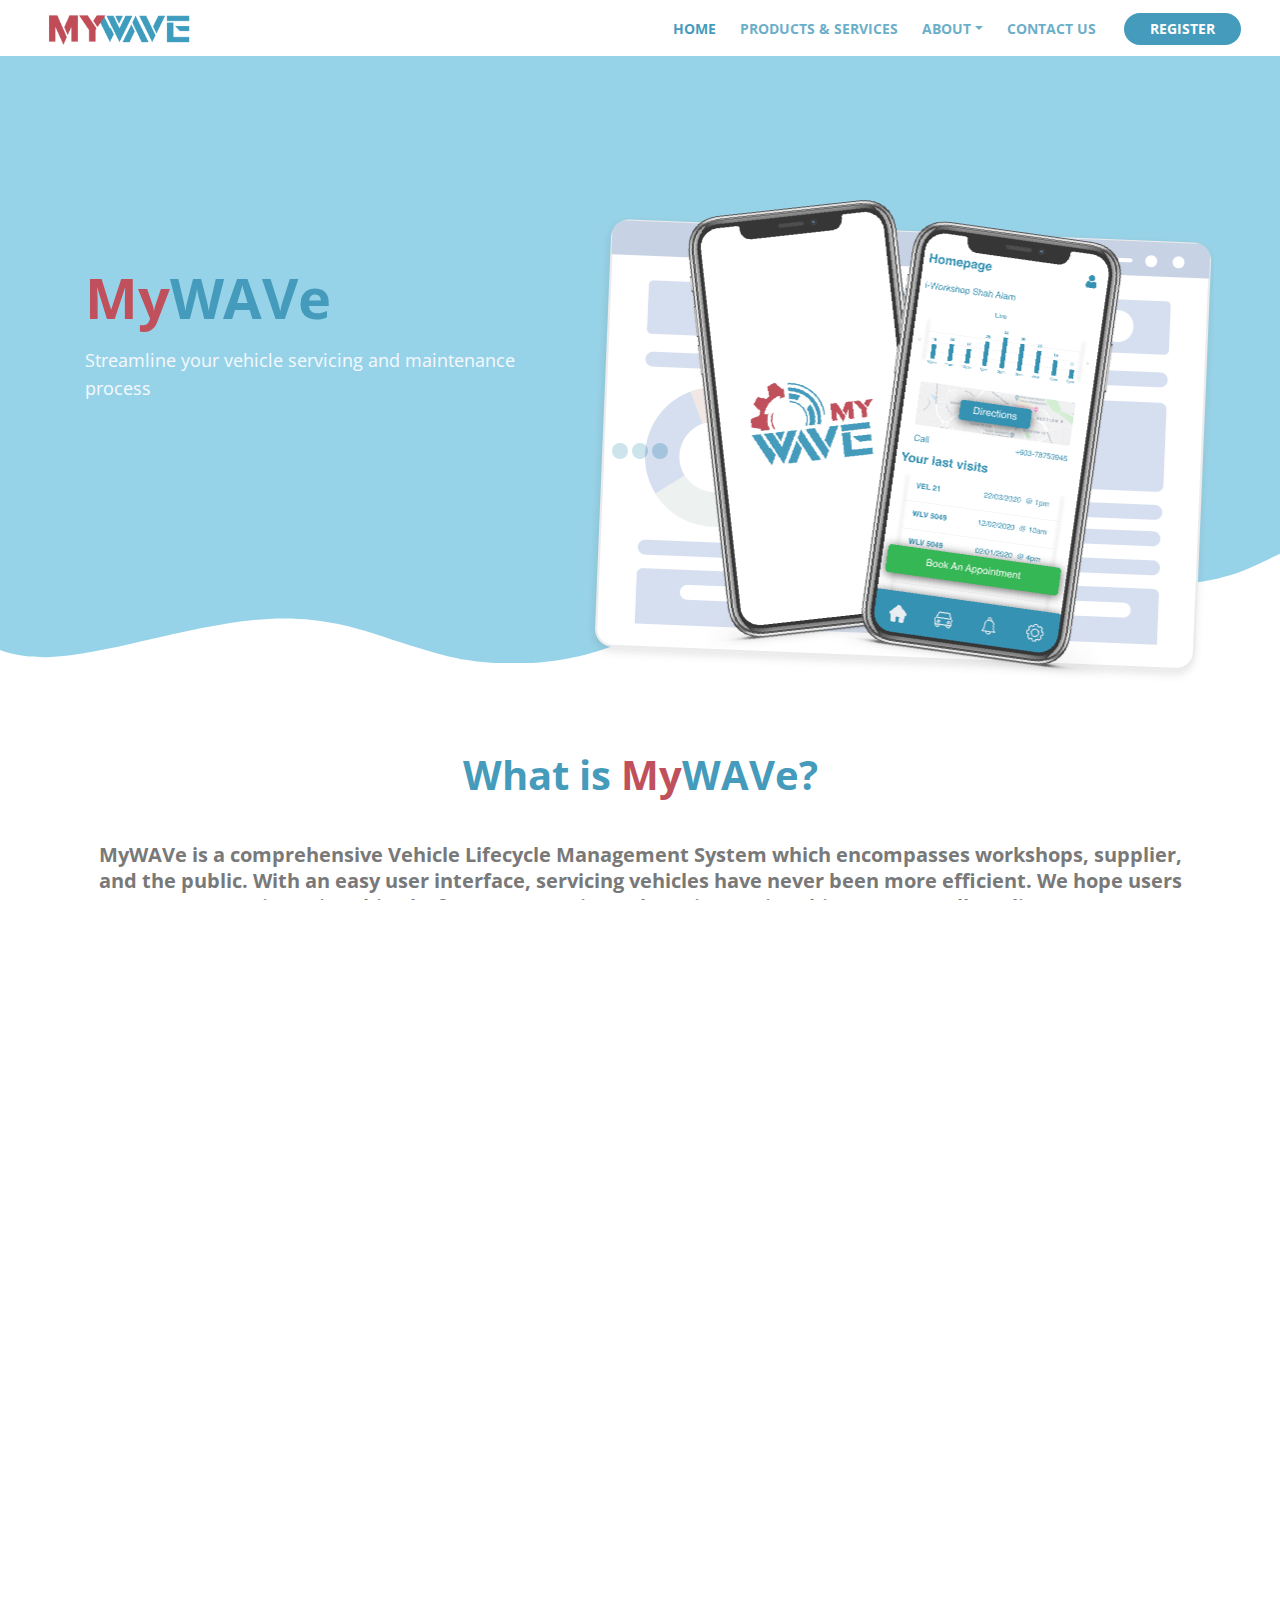
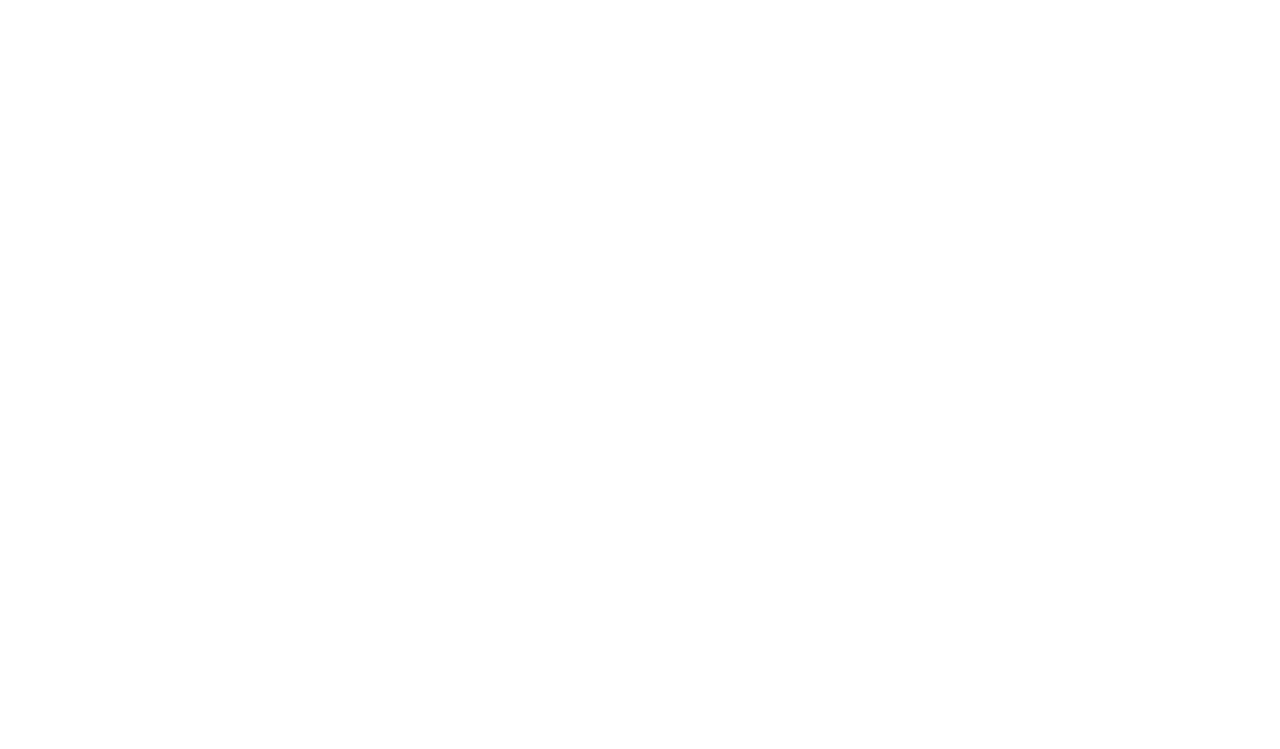
==== commit 59f01774: "minor changes" ====
--- a/index.html
+++ b/index.html
@@ -331,25 +331,25 @@
                 <div class="col-lg-12">
                     <div class="icon-container">
                         <span class="fa-stack">
-                            <a href="#your-link">
+                            <a href="#">
                                 <i class="fas fa-circle fa-stack-2x"></i>
                                 <i class="fab fa-facebook-f fa-stack-1x"></i>
                             </a>
                         </span>
                         <span class="fa-stack">
-                            <a href="#your-link">
+                            <a href="#">
                                 <i class="fas fa-circle fa-stack-2x"></i>
                                 <i class="fab fa-twitter fa-stack-1x"></i>
                             </a>
                         </span>
                         <span class="fa-stack">
-                            <a href="#your-link">
+                            <a href="#">
                                 <i class="fas fa-circle fa-stack-2x"></i>
                                 <i class="fab fa-instagram fa-stack-1x"></i>
                             </a>
                         </span>
                         <span class="fa-stack">
-                            <a href="#your-link">
+                            <a href="#">
                                 <i class="fas fa-circle fa-stack-2x"></i>
                                 <i class="fab fa-linkedin-in fa-stack-1x"></i>
                             </a>
@@ -379,11 +379,11 @@
                         <ul class="list-unstyled li-space-lg p-small">
                             <li class="media">
                                 <i class="fas fa-square"></i>
-                                <div class="media-body">Our business partners <a class="white" href="#your-link">MARII</a></div>
+                                <div class="media-body">Our business partners <a class="white" href="#">MARII</a></div>
                             </li>
                             <li class="media">
                                 <i class="fas fa-square"></i>
-                                <div class="media-body">Read our <a class="white" href="#">Terms & Conditions</a>, <a class="white" href="privacy-policy.html">Privacy Policy</a></div>
+                                <div class="media-body">Read our  <a class="white" href="privacy-policy.html">Privacy Policy</a></div>
                             </li>
                         </ul>
                     </div>
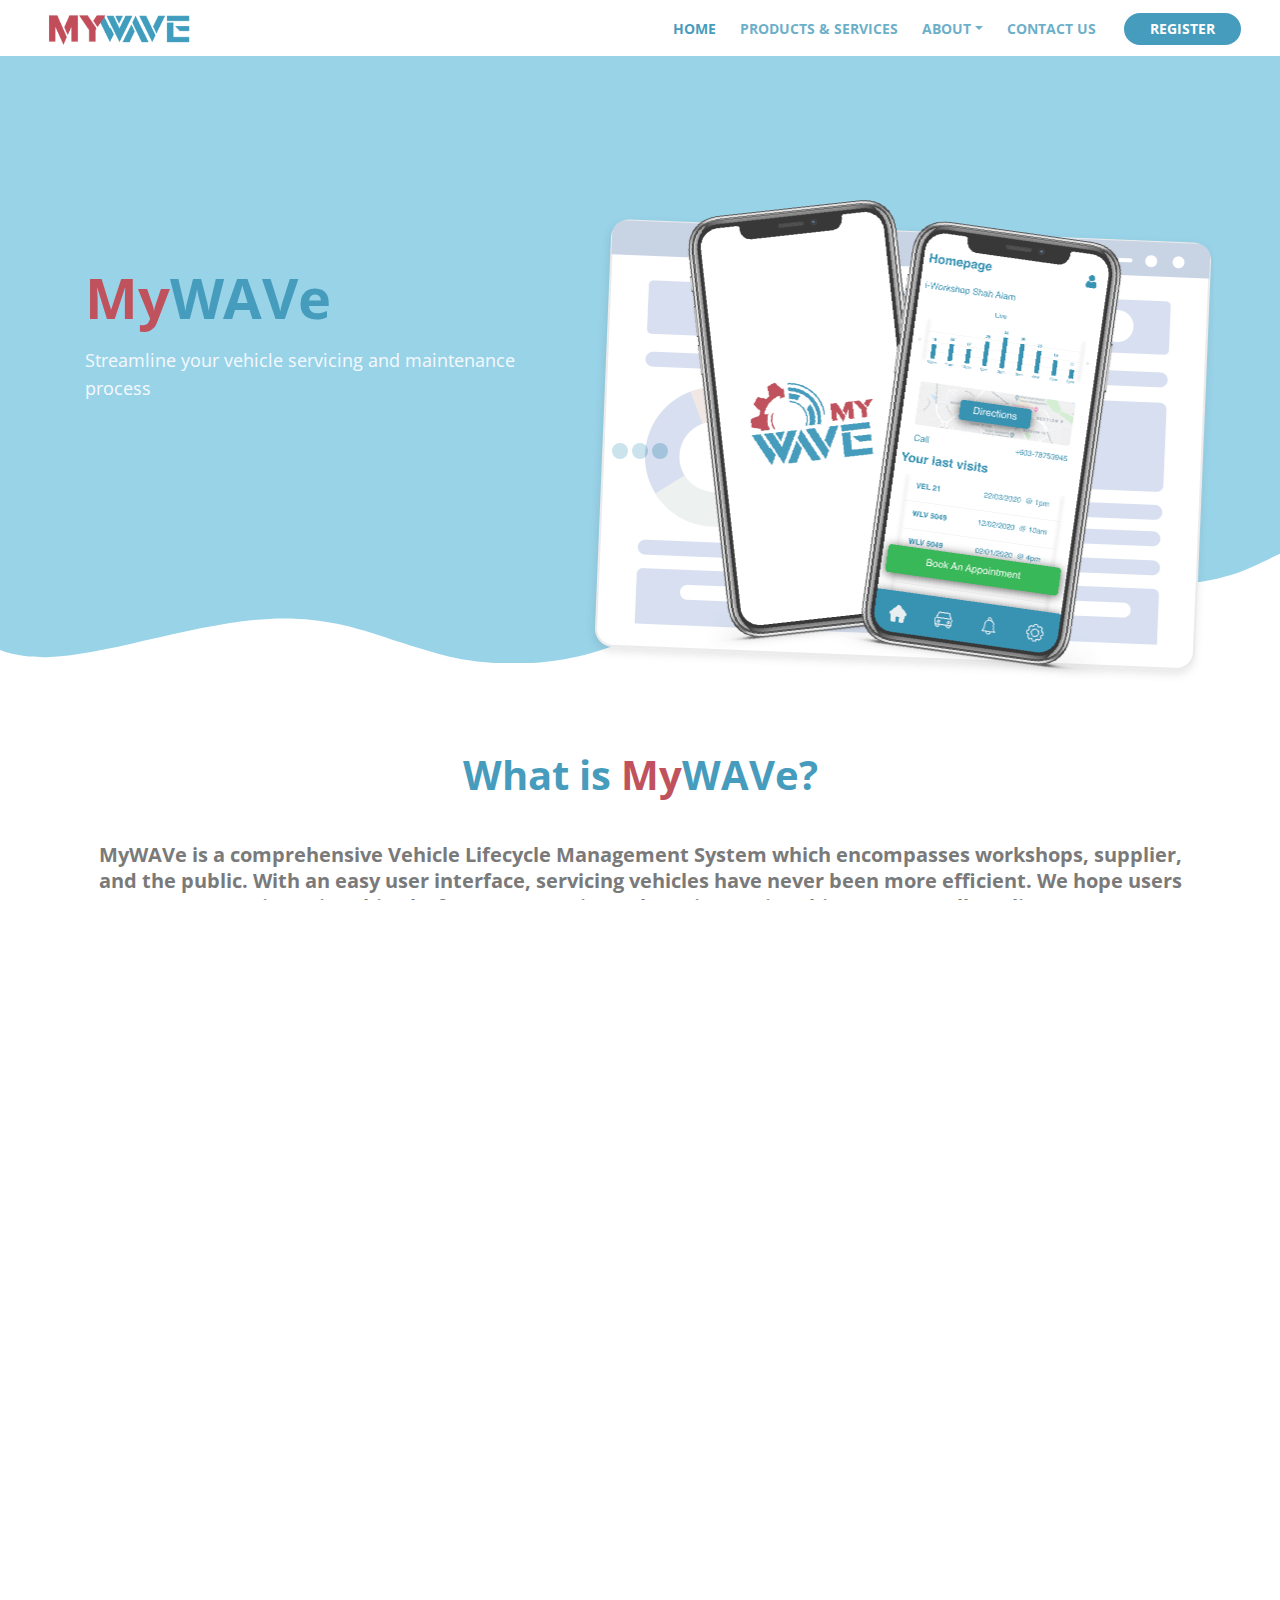
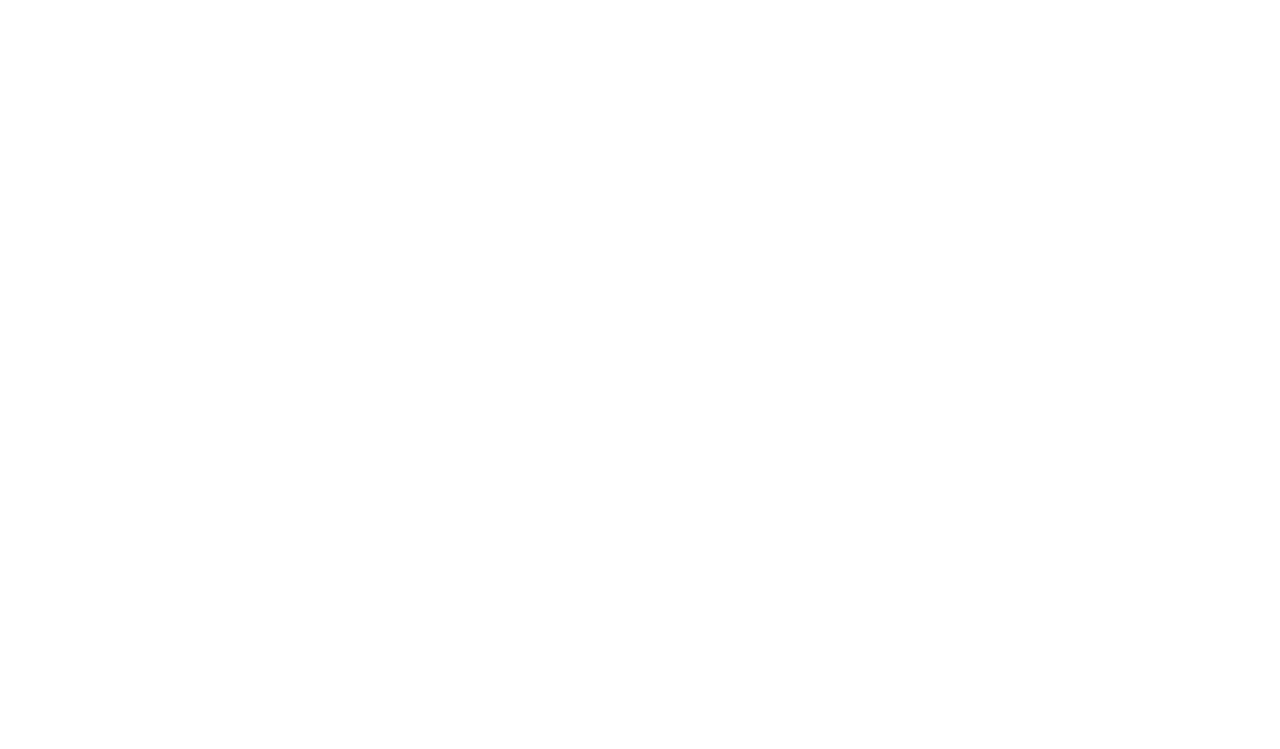
==== commit cfe03606: "removed comments" ====
--- a/index.html
+++ b/index.html
@@ -4,23 +4,23 @@
     <meta charset="utf-8">
     <meta name="viewport" content="width=device-width, initial-scale=1, shrink-to-fit=no">
     
-    <!-- SEO Meta Tags -->
+    
     <meta name="description" content="MyWAVe provides a comprehensive all-in-one Digital Vehicle Lifecycle Management platform">
     <meta name="author" content="iWorkshop Sdn Bhd">
 
-    <!-- OG Meta Tags to improve the way the post looks when you share the page on LinkedIn, Facebook, Google+ -->
-	<meta property="og:site_name" content="" /> <!-- website name -->
-	<meta property="og:site" content="" /> <!-- website link -->
-	<meta property="og:title" content=""/> <!-- title shown in the actual shared post -->
-	<meta property="og:description" content="" /> <!-- description shown in the actual shared post -->
-	<meta property="og:image" content="" /> <!-- image link, make sure it's jpg -->
-	<meta property="og:url" content="" /> <!-- where do you want your post to link to -->
+    
+	<meta property="og:site_name" content="" /> 
+	<meta property="og:site" content="" /> 
+	<meta property="og:title" content=""/> 
+	<meta property="og:description" content="" />
+	<meta property="og:image" content="" /> 
+	<meta property="og:url" content="" /> 
 	<meta property="og:type" content="article" />
 
-    <!-- Website Title -->
+   
     <title>Home - MyWAVe</title>
     
-    <!-- Styles -->
+    
     <link href="https://fonts.googleapis.com/css?family=Open+Sans:400,400i,700&display=swap&subset=latin-ext" rel="stylesheet">
     <link href="css/bootstrap.css" rel="stylesheet">
     <link href="css/fontawesome-all.css" rel="stylesheet">
@@ -28,12 +28,12 @@
 	<link href="css/magnific-popup.css" rel="stylesheet">
 	<link href="css/styles.css" rel="stylesheet">
 	
-	<!-- Favicon  -->
+	
     <link rel="icon" href="">
 </head>
 <body data-spy="scroll" data-target=".fixed-top">
     
-    <!-- Preloader -->
+    
 	<div class="spinner-wrapper">
         <div class="spinner">
             <div class="bounce1"></div>
@@ -41,25 +41,23 @@
             <div class="bounce3"></div>
         </div>
     </div>
-    <!-- end of preloader -->
-    
-
-    <!-- Navigation -->
+    
+    
+
+    
     <nav class="navbar navbar-expand-lg navbar-dark navbar-custom fixed-top">
         <div class="container">
 
-            <!-- Text Logo - Use this if you don't have a graphic logo -->
-            <!-- <a class="navbar-brand logo-text page-scroll" href="index.html">Tivo</a> -->
-
-            <!-- Image Logo -->
+        
+            
             <a class="navbar-brand logo-image" href="index.html"><img src="images/logo2.png" alt="alternative"></a> 
             
-            <!-- Mobile Menu Toggle Button -->
+            
             <button class="navbar-toggler" type="button" data-toggle="collapse" data-target="#navbarsExampleDefault" aria-controls="navbarsExampleDefault" aria-expanded="false" aria-label="Toggle navigation">
                 <span class="navbar-toggler-awesome fas fa-bars"></span>
                 <span class="navbar-toggler-awesome fas fa-times"></span>
             </button>
-            <!-- end of mobile menu toggle button -->
+            
 
             <div class="collapse navbar-collapse" id="navbarsExampleDefault">
                 <ul class="navbar-nav ml-auto">
@@ -87,11 +85,11 @@
                     <a class="btn-outline-sm" href="register.html">REGISTER</a>
                 </span>
             </div>
-        </div> <!-- end of container -->
-    </nav> <!-- end of navbar -->
-    <!-- end of navigation -->
-
-    <!-- Header -->
+        </div> 
+    </nav> 
+    
+
+    
     <header id="header" class="header">
         <div class="header-content">
             <div class="container">
@@ -101,64 +99,27 @@
                             <h1 class="my">My<span class="wave">WAVe</span></h1>
                             <p class="p-large">Streamline your vehicle servicing and maintenance process</p>
                             <!-- <a class="btn-solid-lg page-scroll" href="#mywave">SEE MORE</a> -->
-                        </div> <!-- end of text-container -->
-                    </div> <!-- end of col -->
+                        </div> 
+                    </div> 
                     <div class="col-lg-6 col-xl-7">
                         <div class="image-container">
                             <div class="img-wrapper">
                                 <img class="img-fluid" src="images/headerapp.png" alt="alternative">
-                            </div> <!-- end of img-wrapper -->
-                        </div> <!-- end of image-container -->
-                    </div> 
-                </div> <!-- end of row -->
-            </div> <!-- end of container -->
-        </div> <!-- end of header-content -->
-    </header> <!-- end of header -->
+                            </div>
+                        </div> 
+                    </div> 
+                </div>
+            </div> 
+        </div> 
+    </header> 
     <svg class="header-frame" data-name="Layer 1" xmlns="http://www.w3.org/2000/svg" preserveAspectRatio="none" viewBox="0 0 1920 310"><defs><style>.cls-1{fill:#7cc7e2;}</style></defs><title>header-frame</title><path class="cls-1" d="M0,283.054c22.75,12.98,53.1,15.2,70.635,14.808,92.115-2.077,238.3-79.9,354.895-79.938,59.97-.019,106.17,18.059,141.58,34,47.778,21.511,47.778,21.511,90,38.938,28.418,11.731,85.344,26.169,152.992,17.971,68.127-8.255,115.933-34.963,166.492-67.393,37.467-24.032,148.6-112.008,171.753-127.963,27.951-19.26,87.771-81.155,180.71-89.341,72.016-6.343,105.479,12.388,157.434,35.467,69.73,30.976,168.93,92.28,256.514,89.405,100.992-3.315,140.276-41.7,177-64.9V0.24H0V283.054Z"/></svg>
-    <!-- end of header -->
-
-
-    <!-- Customers -->
-    <!-- <div class="slider-1">
-        <div class="container">
-            <div class="row">
-                <div class="col-lg-12">
-                    
-                    
-                    <div class="slider-container">
-                        <div class="swiper-container image-slider">
-                            <div class="swiper-wrapper">
-                                <div class="swiper-slide">
-                                        <img class="img-fluid" src="images/customer-logo-1.png" alt="alternative">
-                                </div>
-                                <div class="swiper-slide">
-                                        <img class="img-fluid" src="images/customer-logo-2.png" alt="alternative">
-                                </div>
-                                <div class="swiper-slide">
-                                        <img class="img-fluid" src="images/customer-logo-3.png" alt="alternative">
-                                </div>
-                                <div class="swiper-slide">
-                                        <img class="img-fluid" src="images/customer-logo-4.png" alt="alternative">
-                                </div>
-                                <div class="swiper-slide">
-                                        <img class="img-fluid" src="images/customer-logo-5.png" alt="alternative">
-                                </div>
-                                <div class="swiper-slide">
-                                        <img class="img-fluid" src="images/customer-logo-6.png" alt="alternative">
-                                </div>
-                            </div> 
-                        </div> 
-                    </div> 
-                    
-
-                </div> 
-            </div> 
-        </div> 
-    </div>  -->
+    
+
+
    
 
 
-    <!-- Description -->
+    
     <div id="mywave" class="cards-1">
         <div class="container">
             <div class="row">
@@ -172,7 +133,7 @@
     
 
 
-    <!-- Features -->
+    
     <div id="features" class="tabs">
         <div class="container">
             <div class="row">
@@ -180,12 +141,12 @@
                     <div class="above-heading">OUR PRODUCTS</div>
                     <h2 class="h2-heading">For your workshop and your customer</h2>
                     <p class="p-heading">i.	Elevate your business process to the next level by capitalizing data-driven insight that would optimize productivity. Focus on what matters, your customers.</p>
-                </div> <!-- end of col -->
-            </div> <!-- end of row -->
-            <div class="row">
-                <div class="col-lg-12">
-
-                    <!-- Tabs Links -->
+                </div> 
+            </div>
+            <div class="row">
+                <div class="col-lg-12">
+
+                    
                     <ul class="nav nav-tabs" id="argoTabs" role="tablist">
                         <li class="nav-item">
                             <a class="nav-link active" id="nav-tab-3" data-toggle="tab" href="#tab-1" role="tab" aria-controls="tab-3" aria-selected="true"><i class="fas fa-chart-bar"></i>For Workshop</a>
@@ -197,39 +158,39 @@
                             <a class="nav-link active" id="nav-tab-1" data-toggle="tab" href="#tab-1" role="tab" aria-controls="tab-1" aria-selected="true"><i class="fas fa-list"></i></a>
                         </li> -->
                     </ul>
-                    <!-- end of tabs links -->
+                    
 
                     <!-- Tabs Content -->
                     <div class="tab-content" id="argoTabsContent">
 
-                        <!-- Tab -->
+                        
                         <div class="tab-pane fade show active" id="tab-1" role="tabpanel" aria-labelledby="tab-1">
                             <div class="row">
                                 <div class="col-lg-6">
                                     <div class="image-container">
                                         <img class="img-fluid" src="images/dashworkshop.png" alt="alternative">
-                                    </div> <!-- end of image-container -->
-                                </div> <!-- end of col -->
+                                    </div> 
+                                </div> 
                                 <div class="col-lg-6">
                                     <div class="text-container">
                                         <h3>MyWAVe WMS</h3>
                                         <p>Handling all the front-end operations from registration customer and vehicle details through to job management and invoicing. along with product management.</p>
                                         <p>System will be able to edit details of the job card including customer information, vehicle details and notes. Quick and easy way for your technicians to carry out an inspection on a vehicle.</p>
                                         <a class="btn-solid-reg" href="productServices.html">SEE MORE</a>
-                                    </div> <!-- end of text-container -->
-                                </div> <!-- end of col -->
-                            </div> <!-- end of row -->
-                        </div> <!-- end of tab-pane -->
-                        <!-- end of tab -->
-
-                        <!-- Tab -->
+                                    </div> 
+                                </div> 
+                            </div>
+                        </div> 
+                        
+
+                        
                         <div class="tab-pane fade" id="tab-2" role="tabpanel" aria-labelledby="tab-2">
                             <div class="row">
                                 <div class="col-lg-6">
                                     <div class="image-container">
                                         <img class="img-fluid" src="images/vehicle.png" alt="alternative">
-                                    </div> <!-- end of image-container -->
-                                </div> <!-- end of col -->
+                                    </div> 
+                                </div> 
                                 <div class="col-lg-6">
                                     <div class="text-container">
                                         <h3>Book & Send Vehicle (COMING SOON) </h3>
@@ -249,20 +210,20 @@
                                             </li>
                                         </ul>
                                         <a class="btn-solid-reg" href="productServices.html">SEE MORE</a>
-                                    </div> <!-- end of text-container -->
-                                </div> <!-- end of col -->
-                            </div> <!-- end of row -->
-                        </div> <!-- end of tab-pane -->
-                        <!-- end of tab -->
-
-                        <!-- Tab -->
+                                    </div> 
+                                </div> 
+                            </div>
+                        </div> 
+                        
+
+                        
                         <div class="tab-pane fade" id="tab-3" role="tabpanel" aria-labelledby="tab-3">
                             <div class="row">
                                 <div class="col-lg-6">
                                     <div class="image-container">
                                         <img class="img-fluid" src="images/features-3.png" alt="alternative">
-                                    </div> <!-- end of image-container -->
-                                </div> <!-- end of col -->
+                                    </div> 
+                                </div> 
                                 <div class="col-lg-6">
                                     <div class="text-container">
                                         <h3>Analytics Control Panel</h3>
@@ -282,49 +243,28 @@
                                             </li>
                                         </ul>
                                         <a class="btn-solid-reg popup-with-move-anim" href="#details-lightbox-3">LIGHTBOX</a>
-                                    </div> <!-- end of text-container -->
-                                </div> <!-- end of col -->
-                            </div> <!-- end of row -->
-                        </div> <!-- end of tab-pane -->
-                        <!-- end of tab -->
-                        
-                    </div> <!-- end of tab content -->
-                    <!-- end of tabs content -->
-
-                </div> <!-- end of col -->
-            </div> <!-- end of row -->
-        </div> <!-- end of container -->
-    </div> <!-- end of tabs -->
-    <!-- end of features -->
-
-
-
-
-    <!-- Video -->
-    <!-- <div id="video" class="basic-2">
-        <div class="container">
-            <div class="row">
-                <div class="col-lg-12">
+                                    </div> 
+                                </div> 
+                            </div>
+                        </div> 
+                        
+                        
+                    </div> 
                     
-                    <div class="image-container">
-                        <div class="video-wrapper">
-                            <a class="popup-youtube" href="https://scontent.fkul13-1.fna.fbcdn.net/v/t66.36240-6/10000000_792316224685018_8945397222955125711_n.mp4?_nc_cat=109&ccb=2&_nc_sid=985c63&efg=eyJ2ZW5jb2RlX3RhZyI6Im9lcF9oZCJ9&_nc_ohc=R_uz_Do5Hy8AX8pevAg&_nc_ht=scontent.fkul13-1.fna&oh=07dbbac5c23baa50cd0cd2d36c6ae3d9&oe=602DEE85" data-effect="fadeIn">
-                                <img class="img-fluid" src="images/video-image.png" alt="alternative">
-                                <span class="video-play-button">
-                                    <span></span>
-                                </span>
-                            </a>
-                        </div> 
-                    </div> 
-                    <div class="p-heading">What better way to show off Tivo marketing automation saas app than presenting you some great situations of each module and tool available to users in a video</div>        
-                </div> 
-            </div> 
-        </div> 
-    </div>  -->
+
+                </div> 
+            </div>
+        </div> 
+    </div> 
+    
+
+
+
+
    
 
 
-    <!-- Newsletter -->
+    
     <div class="form">
         <div class="container">
             <div class="row">
@@ -354,12 +294,12 @@
                                 <i class="fab fa-linkedin-in fa-stack-1x"></i>
                             </a>
                         </span>
-                    </div> <!-- end of col -->
-                </div> <!-- end of col -->
-            </div> <!-- end of row -->
-        </div> <!-- end of container -->
-    </div> <!-- end of form -->
-    <!-- end of newsletter -->
+                    </div> 
+                </div> 
+            </div>
+        </div> 
+    </div> 
+ 
 
 
     <!-- Footer -->
@@ -372,7 +312,7 @@
                         <h4>About MyWAVe</h4>
                         <p class="p-small">MyWAVe is a comprehensive Vehicle Lifecycle Management System which encompasses workshops, supplier, and the public. With an easy user interface, servicing vehicles have never been more efficient.</p>
                     </div>
-                </div> <!-- end of col -->
+                </div> 
                 <div class="col-md-4">
                     <div class="footer-col middle">
                         <h4>Important Links</h4>
@@ -387,7 +327,7 @@
                             </li>
                         </ul>
                     </div>
-                </div> <!-- end of col -->
+                </div> 
                 <div class="col-md-4">
                     <div class="footer-col last">
                         <h4>Contact</h4>
@@ -402,37 +342,36 @@
                             </li>
                         </ul>
                     </div> 
-                </div> <!-- end of col -->
-            </div> <!-- end of row -->
-        </div> <!-- end of container -->
-    </div> <!-- end of footer -->  
-    <!-- end of footer -->
-
-
-    <!-- Copyright -->
+                </div> 
+            </div>
+        </div> 
+    </div>   
+    
+
+
+    
     <div class="copyright">
         <div class="container">
             <div class="row">
                 <div class="col-lg-12">
                     <p class="p-small">Copyright © 2020 iWorkshop Sdn. Bhd.</p>
-                </div> <!-- end of col -->
-            </div> <!-- enf of row -->
-        </div> <!-- end of container -->
-    </div> <!-- end of copyright --> 
-    <!-- end of copyright -->
+                </div> 
+            </div> 
+        </div> 
+    </div> 
     
     	
     <!-- Scripts -->
     <script>
 
     </script>
-    <script src="js/jquery.min.js"></script> <!-- jQuery for Bootstrap's JavaScript plugins -->
-    <script src="js/popper.min.js"></script> <!-- Popper tooltip library for Bootstrap -->
-    <script src="js/bootstrap.min.js"></script> <!-- Bootstrap framework -->
-    <script src="js/jquery.easing.min.js"></script> <!-- jQuery Easing for smooth scrolling between anchors -->
-    <script src="js/swiper.min.js"></script> <!-- Swiper for image and text sliders -->
-    <script src="js/jquery.magnific-popup.js"></script> <!-- Magnific Popup for lightboxes -->
-    <script src="js/validator.min.js"></script> <!-- Validator.js - Bootstrap plugin that validates forms -->
-    <script src="js/scripts.js"></script> <!-- Custom scripts -->
+    <script src="js/jquery.min.js"></script> 
+    <script src="js/popper.min.js"></script> 
+    <script src="js/bootstrap.min.js"></script> 
+    <script src="js/jquery.easing.min.js"></script> 
+    <script src="js/swiper.min.js"></script> 
+    <script src="js/jquery.magnific-popup.js"></script> 
+    <script src="js/validator.min.js"></script> 
+    <script src="js/scripts.js"></script> 
 </body>
 </html>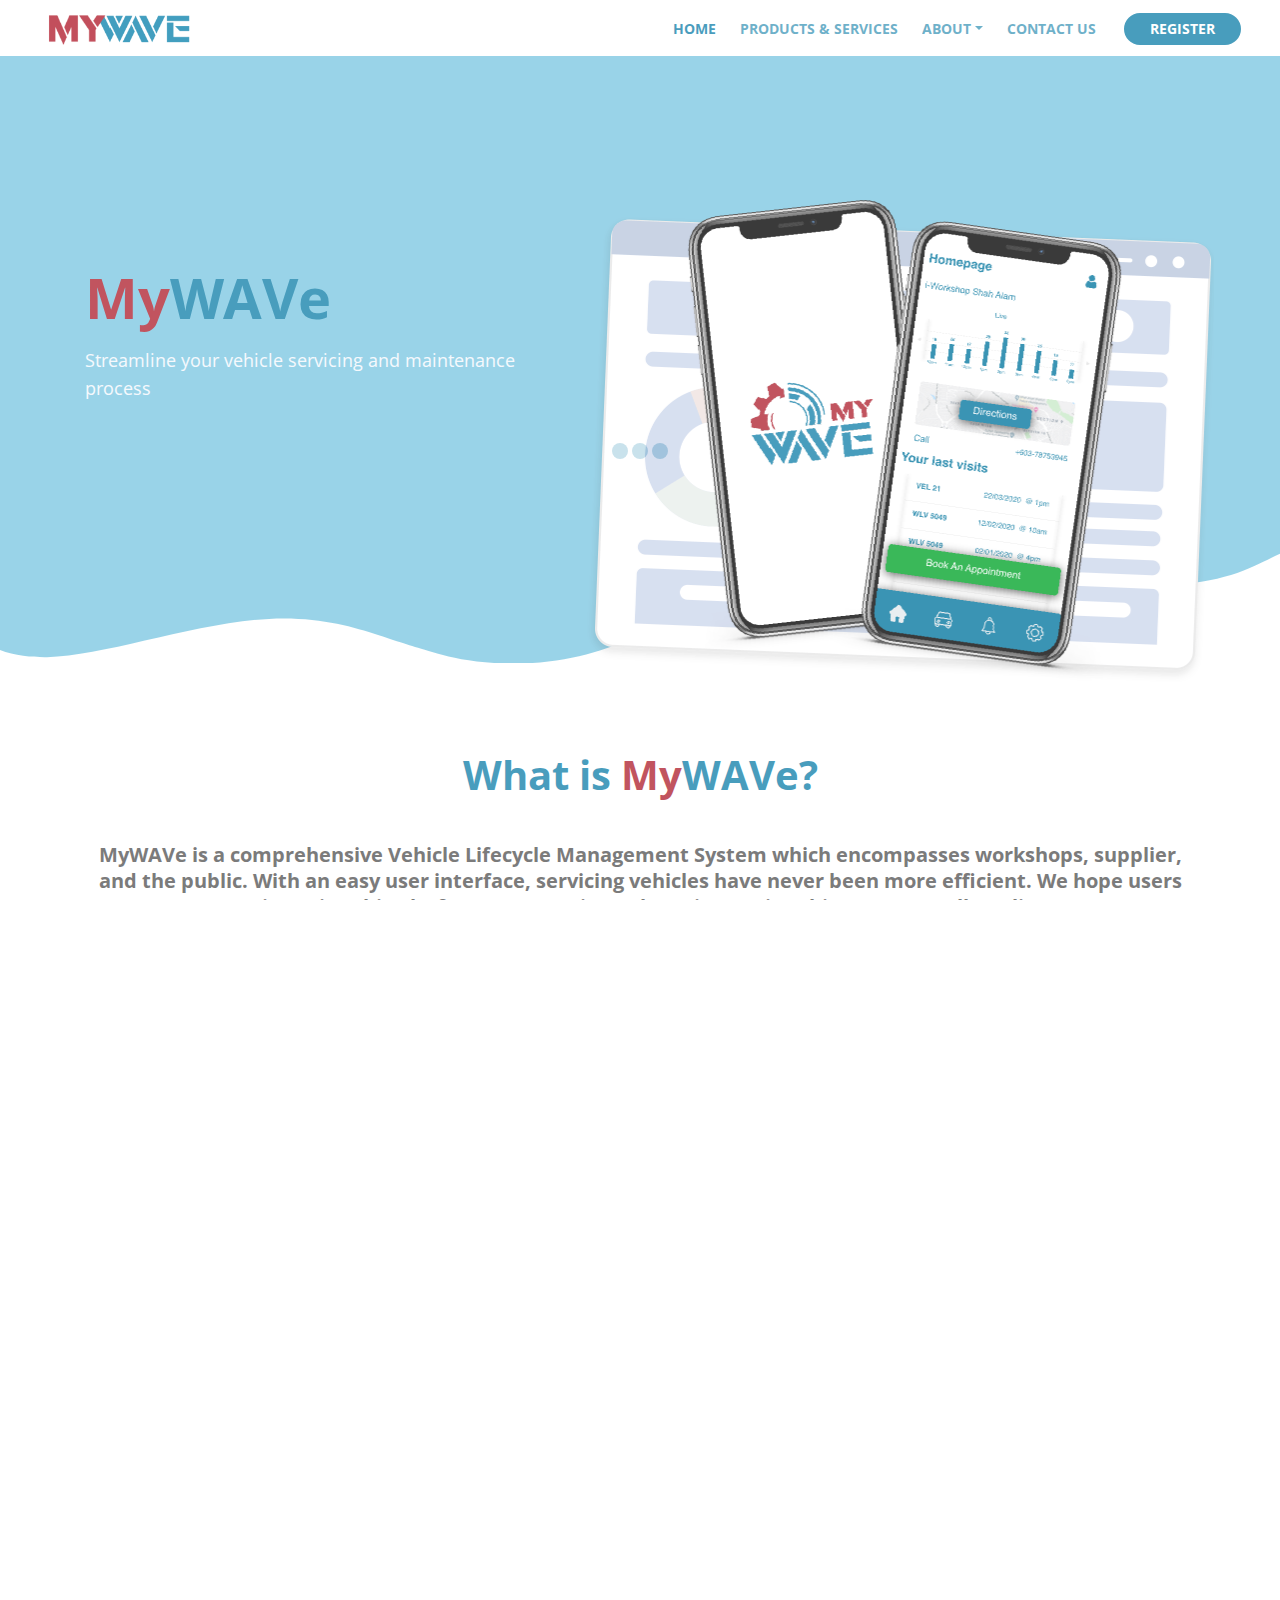
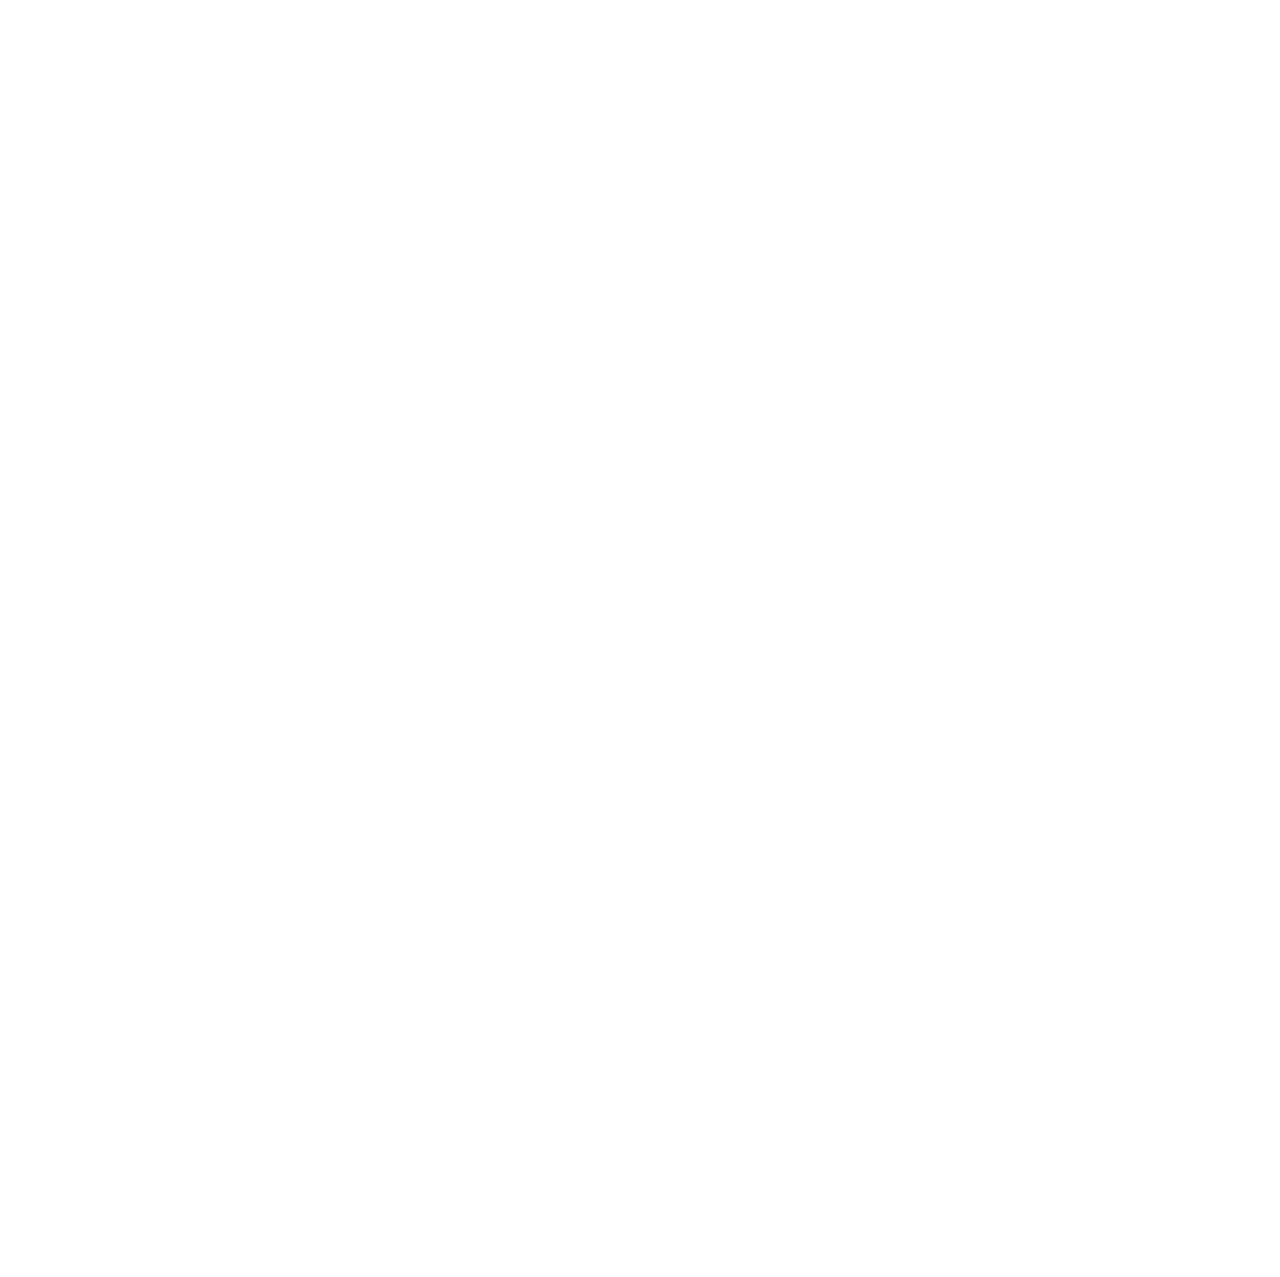
==== commit 316a5861: "testing checkbox form" ====
--- a/index.html
+++ b/index.html
@@ -30,6 +30,10 @@
 	
 	
     <link rel="icon" href="">
+
+    
+    <link rel="stylesheet" href="css/glide.core.css">
+    <link rel="stylesheet" href="css/glide.theme.css">
 </head>
 <body data-spy="scroll" data-target=".fixed-top">
     
@@ -140,7 +144,7 @@
                 <div class="col-lg-12">
                     <div class="above-heading">OUR PRODUCTS</div>
                     <h2 class="h2-heading">For your workshop and your customer</h2>
-                    <p class="p-heading">i.	Elevate your business process to the next level by capitalizing data-driven insight that would optimize productivity. Focus on what matters, your customers.</p>
+                    <p class="p-heading">Elevate your business process to the next level by capitalizing data-driven insight that would optimize productivity. Focus on what matters, your customers.</p>
                 </div> 
             </div>
             <div class="row">
@@ -167,9 +171,25 @@
                         <div class="tab-pane fade show active" id="tab-1" role="tabpanel" aria-labelledby="tab-1">
                             <div class="row">
                                 <div class="col-lg-6">
-                                    <div class="image-container">
-                                        <img class="img-fluid" src="images/dashworkshop.png" alt="alternative">
-                                    </div> 
+                                    <div class="container">
+                                        <div class="glide">
+                                            <div class="glide__track" data-glide-el="track">
+                                                <ul class="glide__slides">
+                                                    <li class="glide__slide"><img src="images/slide1.jpeg" alt=""></li>
+                                                    <li class="glide__slide"><img src="images/slide2.jpeg" alt=""></li>
+                                                    <li class="glide__slide"><img src="images/slide3.jpeg" alt=""></li>
+                                                </ul>
+                                            </div>
+                                            <div class="glide__arrows" data-glide-el="controls">
+                                                <button class="glide__arrow glide__arrow--left" data-glide-dir="<"><</button>
+                                                <button class="glide__arrow glide__arrow--right" data-glide-dir=">">></button>
+                                            </div>
+                                        </div>
+                                    </div>
+                                    
+                                    <!-- <div class="image-container">
+                                        <img class="img-fluid" src="images/dashworkshop.png" alt="alternative">      
+                                    </div> -->
                                 </div> 
                                 <div class="col-lg-6">
                                     <div class="text-container">
@@ -193,7 +213,7 @@
                                 </div> 
                                 <div class="col-lg-6">
                                     <div class="text-container">
-                                        <h3>Book & Send Vehicle (COMING SOON) </h3>
+                                        <h3>Book & Send Vehicle</h3>
                                         <p>Commercial app and workshop system coexist together to provide seamless integration between you and your customer.</p>
                                         <ul class="list-unstyled li-space-lg">
                                             <li class="media">
@@ -209,7 +229,7 @@
                                                 <div class="media-body">Manage everything all in one app</div>
                                             </li>
                                         </ul>
-                                        <a class="btn-solid-reg" href="productServices.html">SEE MORE</a>
+                                        <button class="btn-solid-reg cmg-soon" disabled="disabled">COMING SOON</button>
                                     </div> 
                                 </div> 
                             </div>
@@ -362,9 +382,7 @@
     
     	
     <!-- Scripts -->
-    <script>
-
-    </script>
+    
     <script src="js/jquery.min.js"></script> 
     <script src="js/popper.min.js"></script> 
     <script src="js/bootstrap.min.js"></script> 
@@ -373,5 +391,14 @@
     <script src="js/jquery.magnific-popup.js"></script> 
     <script src="js/validator.min.js"></script> 
     <script src="js/scripts.js"></script> 
+    <script src="https://unpkg.com/@glidejs/glide"></script>
+    <script src="node_modules/@glidejs/glide/dist/glide.min.js"></script>
+    <script>
+       const config = {
+           type: 'carousel'
+       };
+        new Glide('.glide', config).mount();
+
+    </script>
 </body>
 </html>--- a/css/styles.css
+++ b/css/styles.css
@@ -410,6 +410,13 @@
 	transition: all 0.2s;
 }
 
+.btn-solid-reg.cmg-soon:disabled{
+	opacity: 20%;
+	background-color: #1381aa;
+	color: #fff;
+	border-color: #1381aa
+}
+
 .btn-solid-reg:hover {
 	background-color: transparent;
 	color: #1381aa;
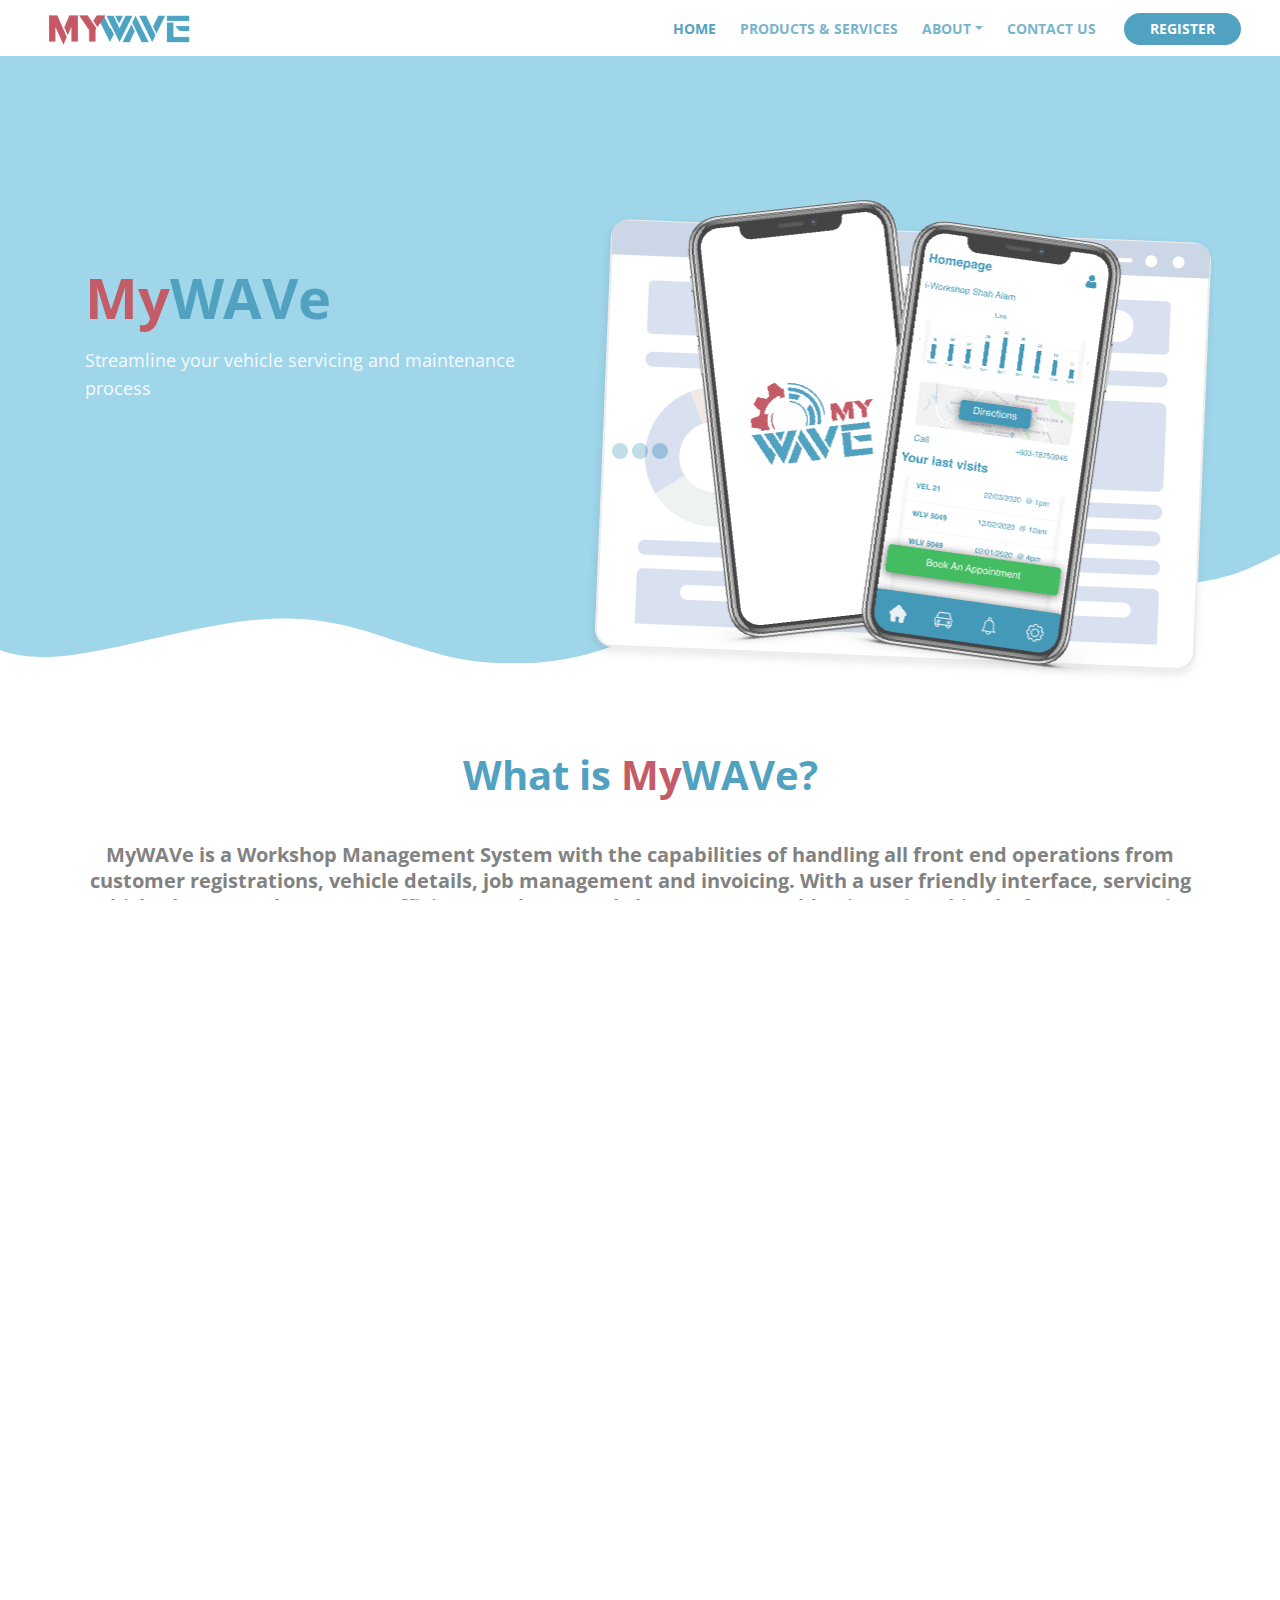
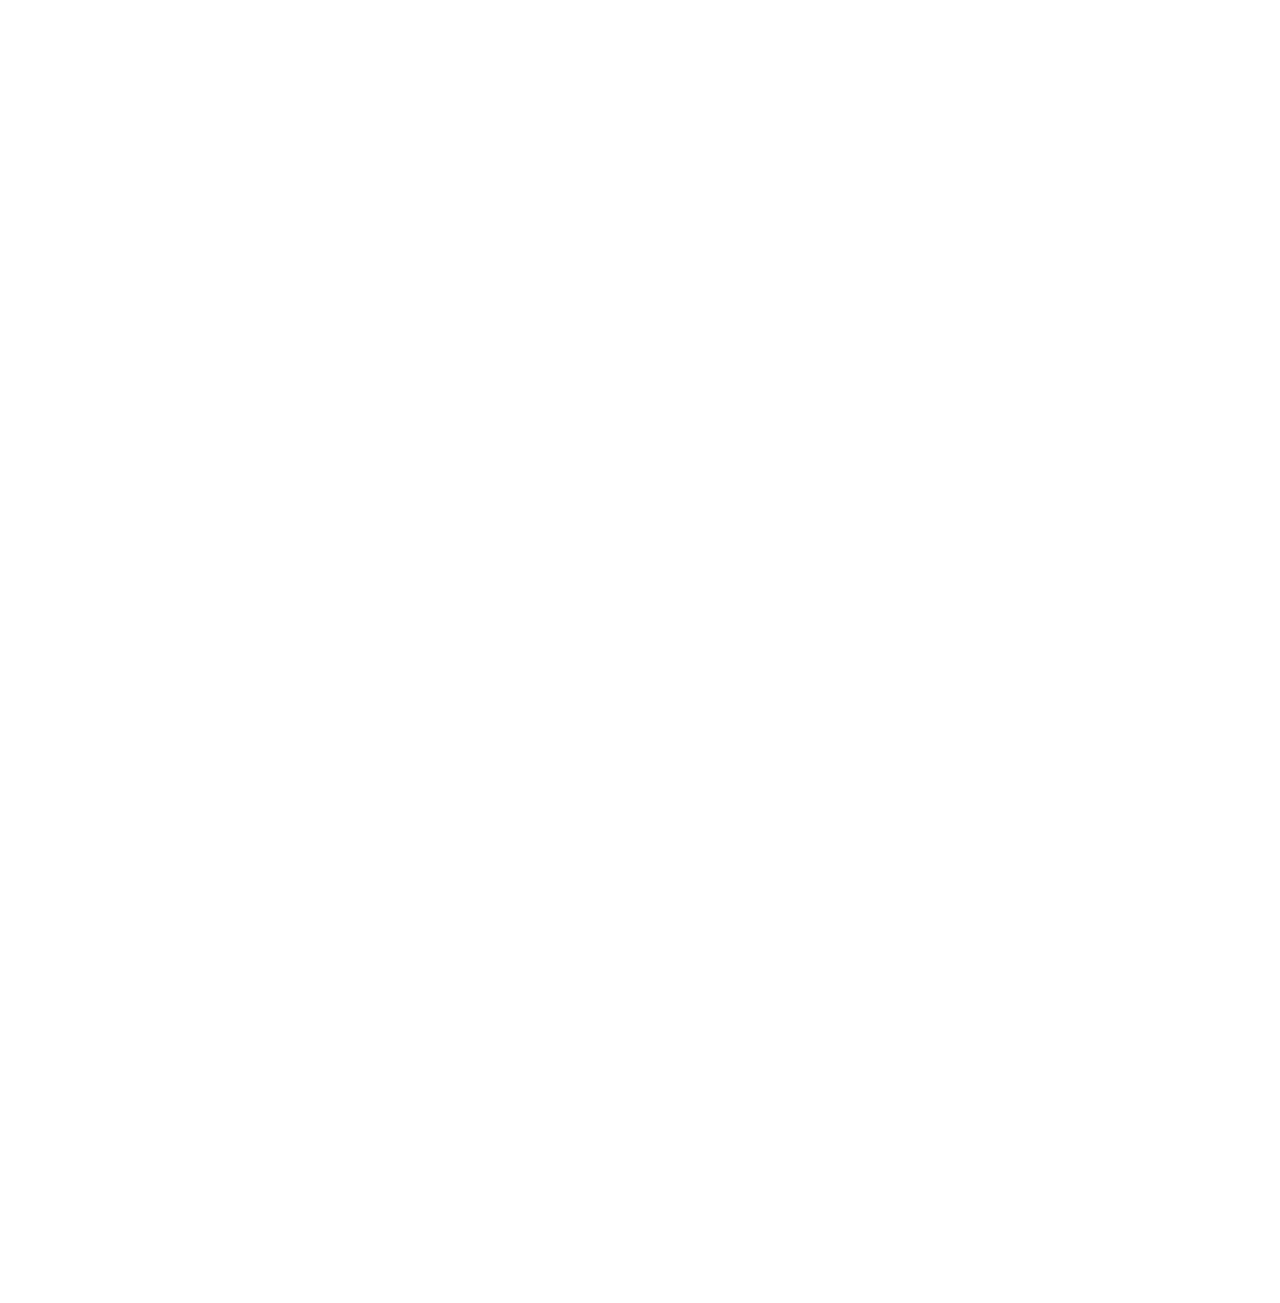
==== commit acb598a7: "ayat what is mywave refined" ====
--- a/index.html
+++ b/index.html
@@ -129,7 +129,7 @@
             <div class="row">
                 <div class="col-lg-12">
                     <div class="above-heading">What is <span id="my">My<span id="wave">WAVe</span></span>?</div>
-                    <p class="h2-heading">MyWAVe is a comprehensive Vehicle Lifecycle Management System which encompasses workshops, supplier, and the public. With an easy user interface, servicing vehicles have never been more efficient. We hope users enjoy using this platform as we strive to keep improving this app's overall quality</p>
+                    <p class="h2-heading">MyWAVe is a Workshop Management System with the capabilities of handling all front end operations from customer registrations, vehicle details, job management and invoicing. With a user friendly interface, servicing vehicles has never been more efficient. We hope Workshop owners would enjoy using this platform as we strive to improve their hardwork and move towards an innovative solution.</p>
                 </div> 
             </div>  
         </div> 
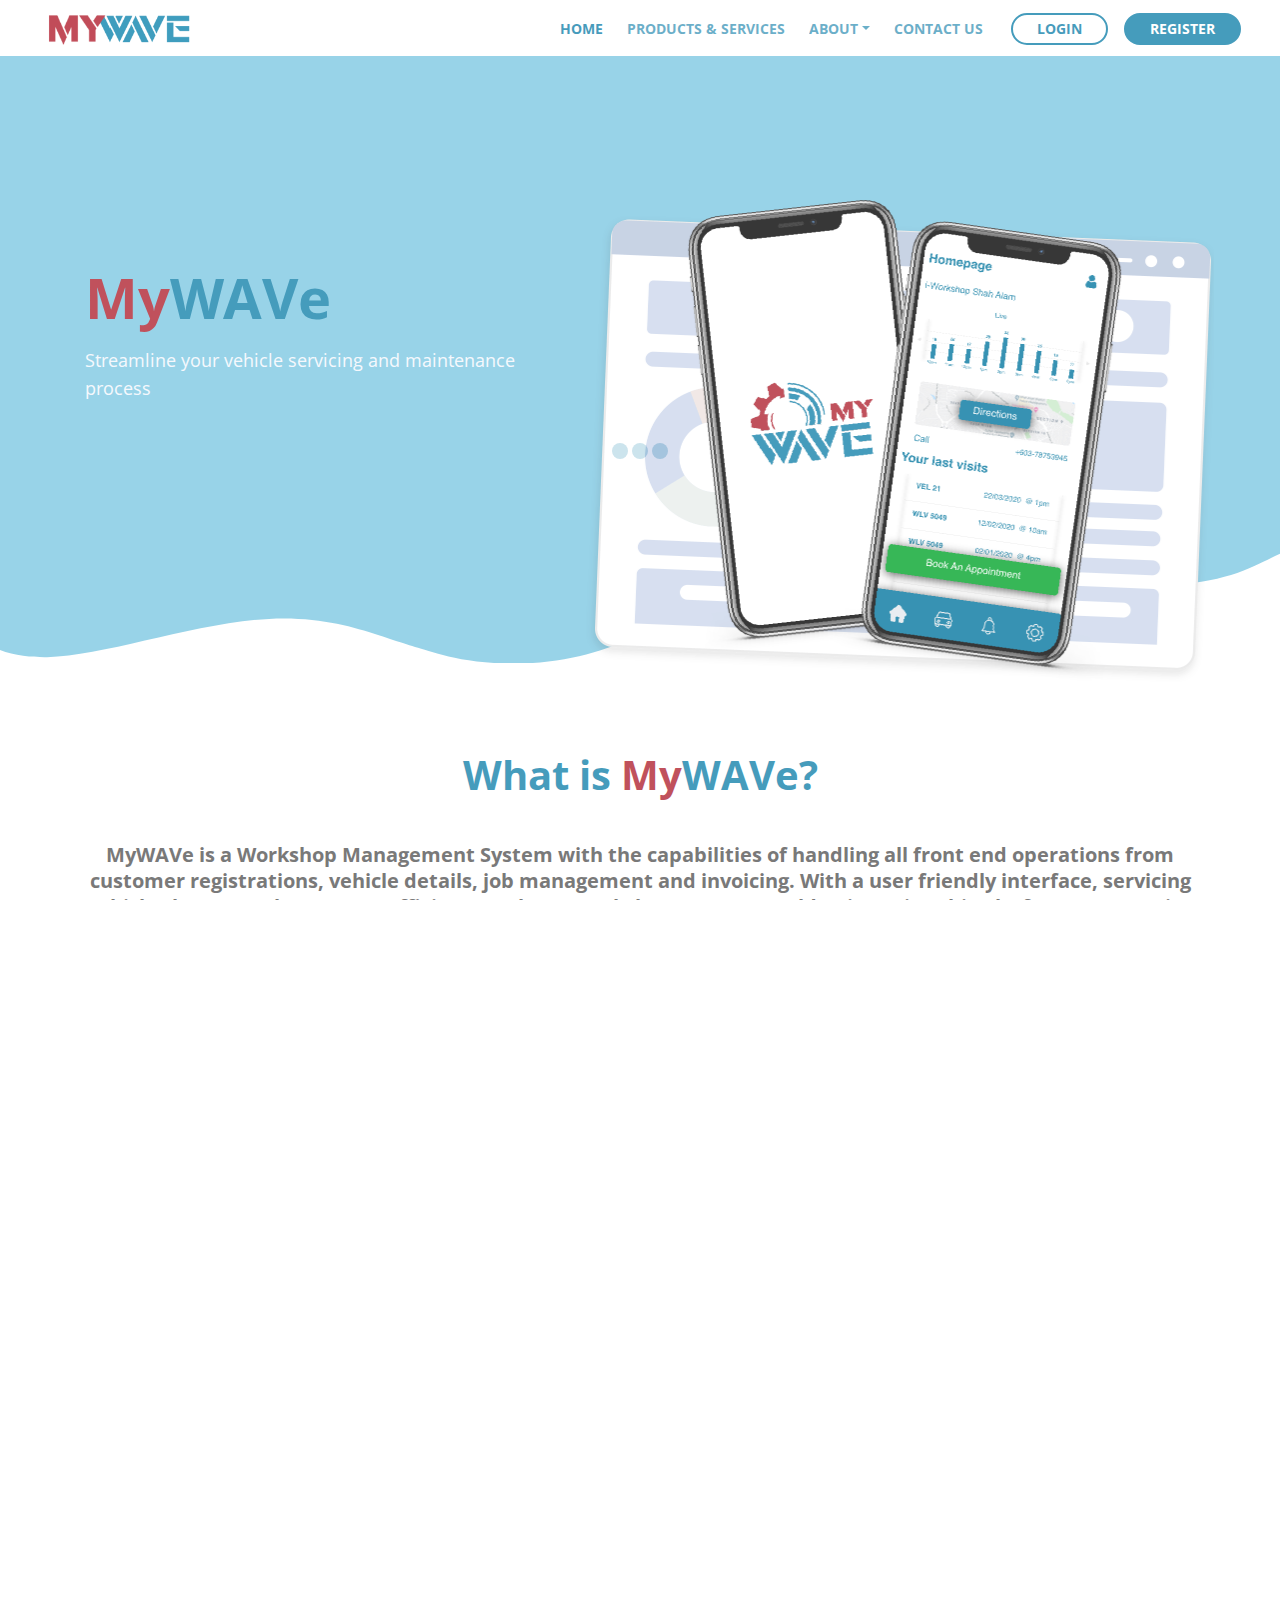
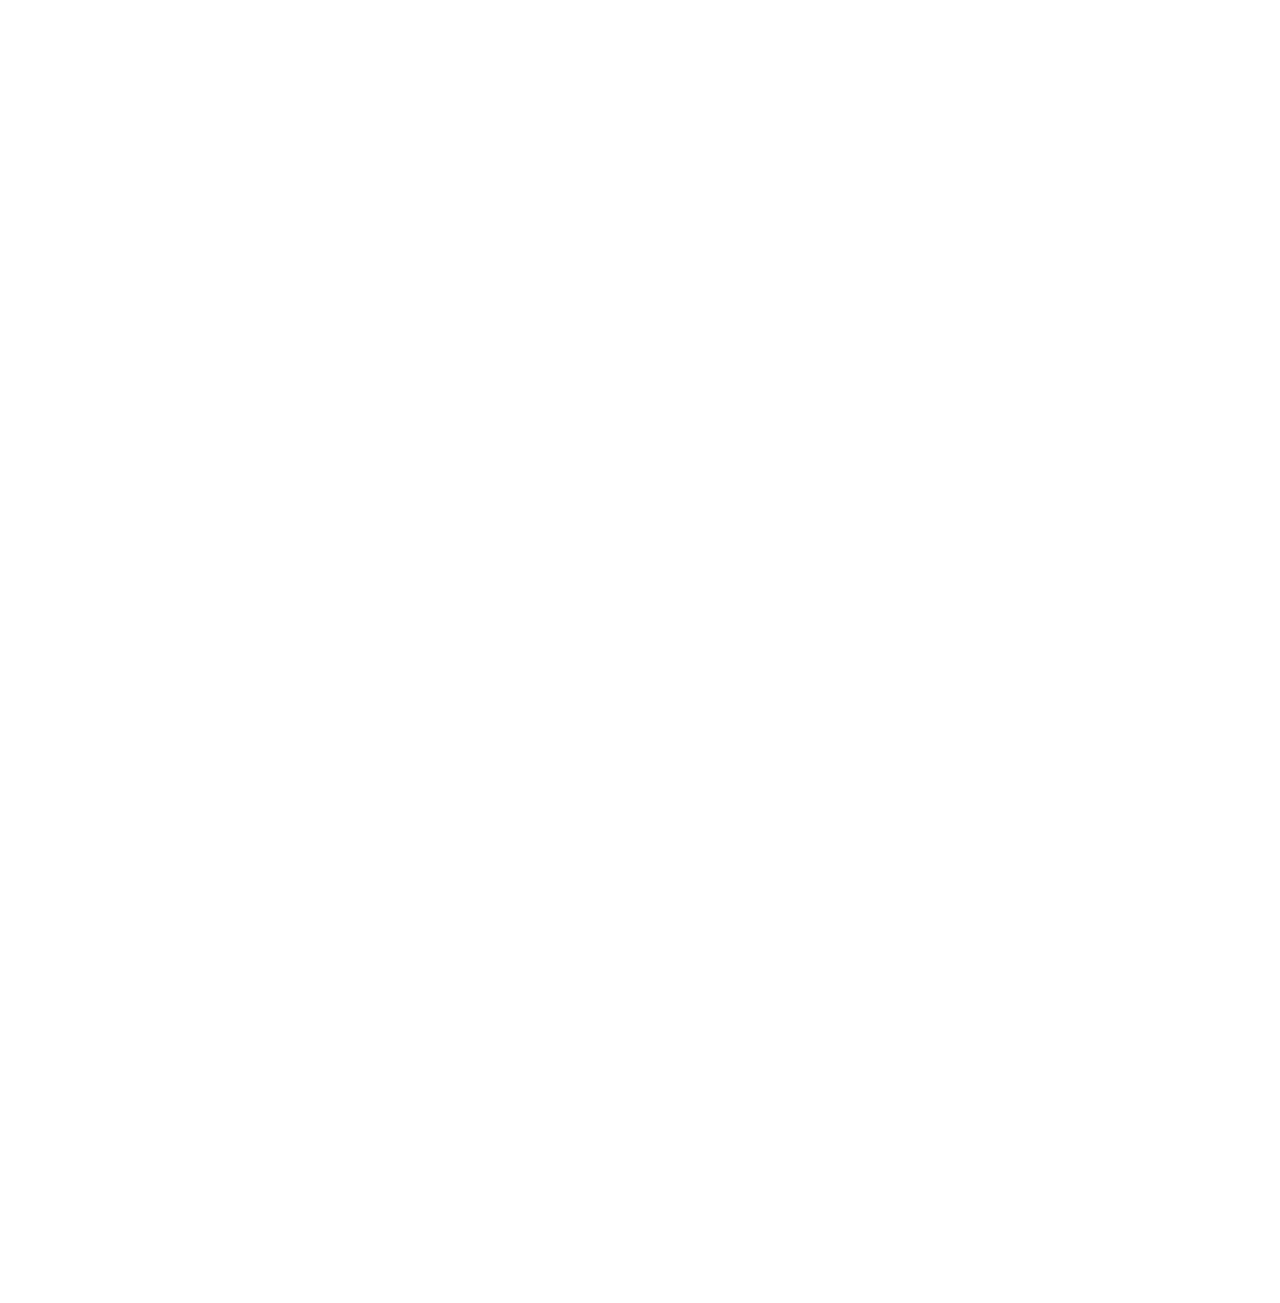
==== commit 1ba7f314: "added login button" ====
--- a/index.html
+++ b/index.html
@@ -85,6 +85,9 @@
                         <a class="nav-link page-scroll" href="contact-us.html">CONTACT US</a>
                     </li>
                 </ul>
+                <span class="nav-item">
+                    <a class="btn-outline-sm" id="login" href="https://workshop.mywave.my">LOGIN</a>
+                </span>
                 <span class="nav-item">
                     <a class="btn-outline-sm" href="register.html">REGISTER</a>
                 </span>
--- a/css/styles.css
+++ b/css/styles.css
@@ -1006,6 +1006,11 @@
 	color: white;
 }
 
+.btn-outline-sm#login{
+	background-color: white;
+	color: #1381aa;
+}
+
 .navbar-custom .nav-item .btn-outline-sm:hover {
 	background-color: white;
 	color: #1381aa;
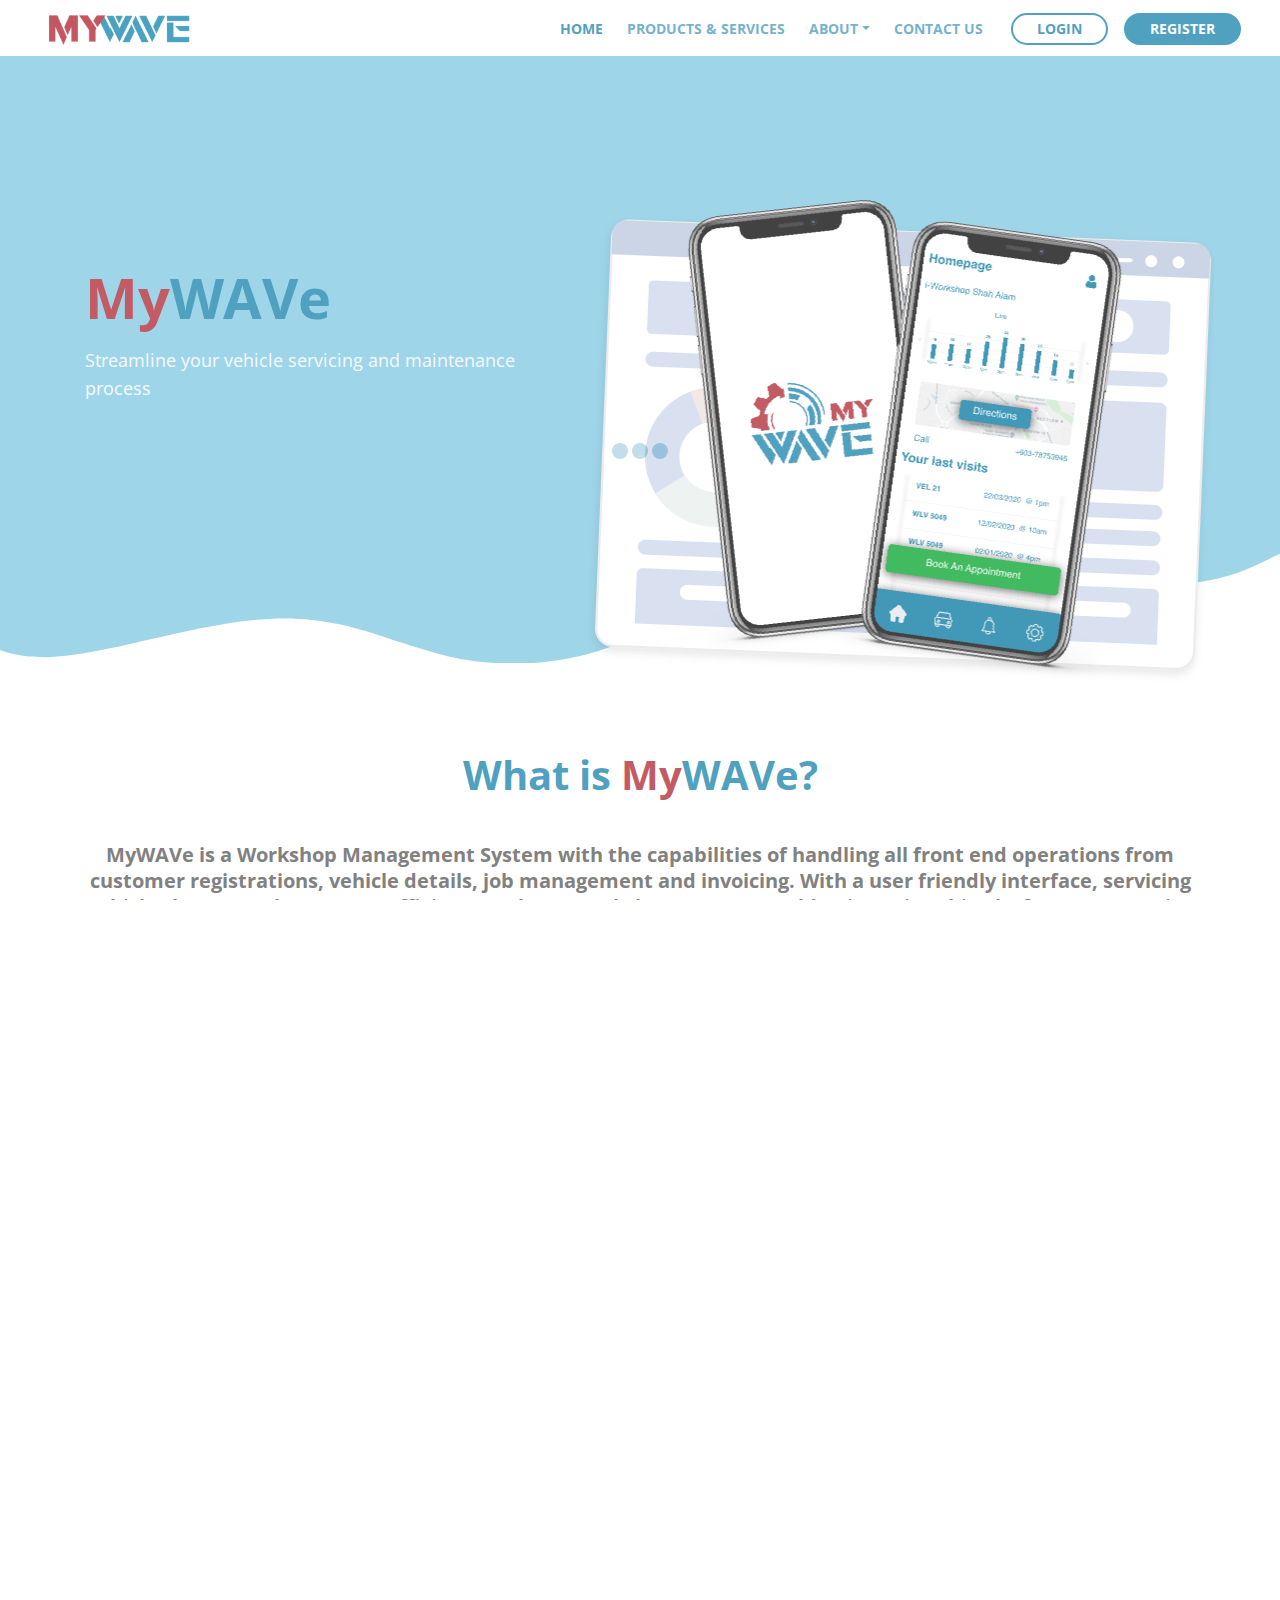
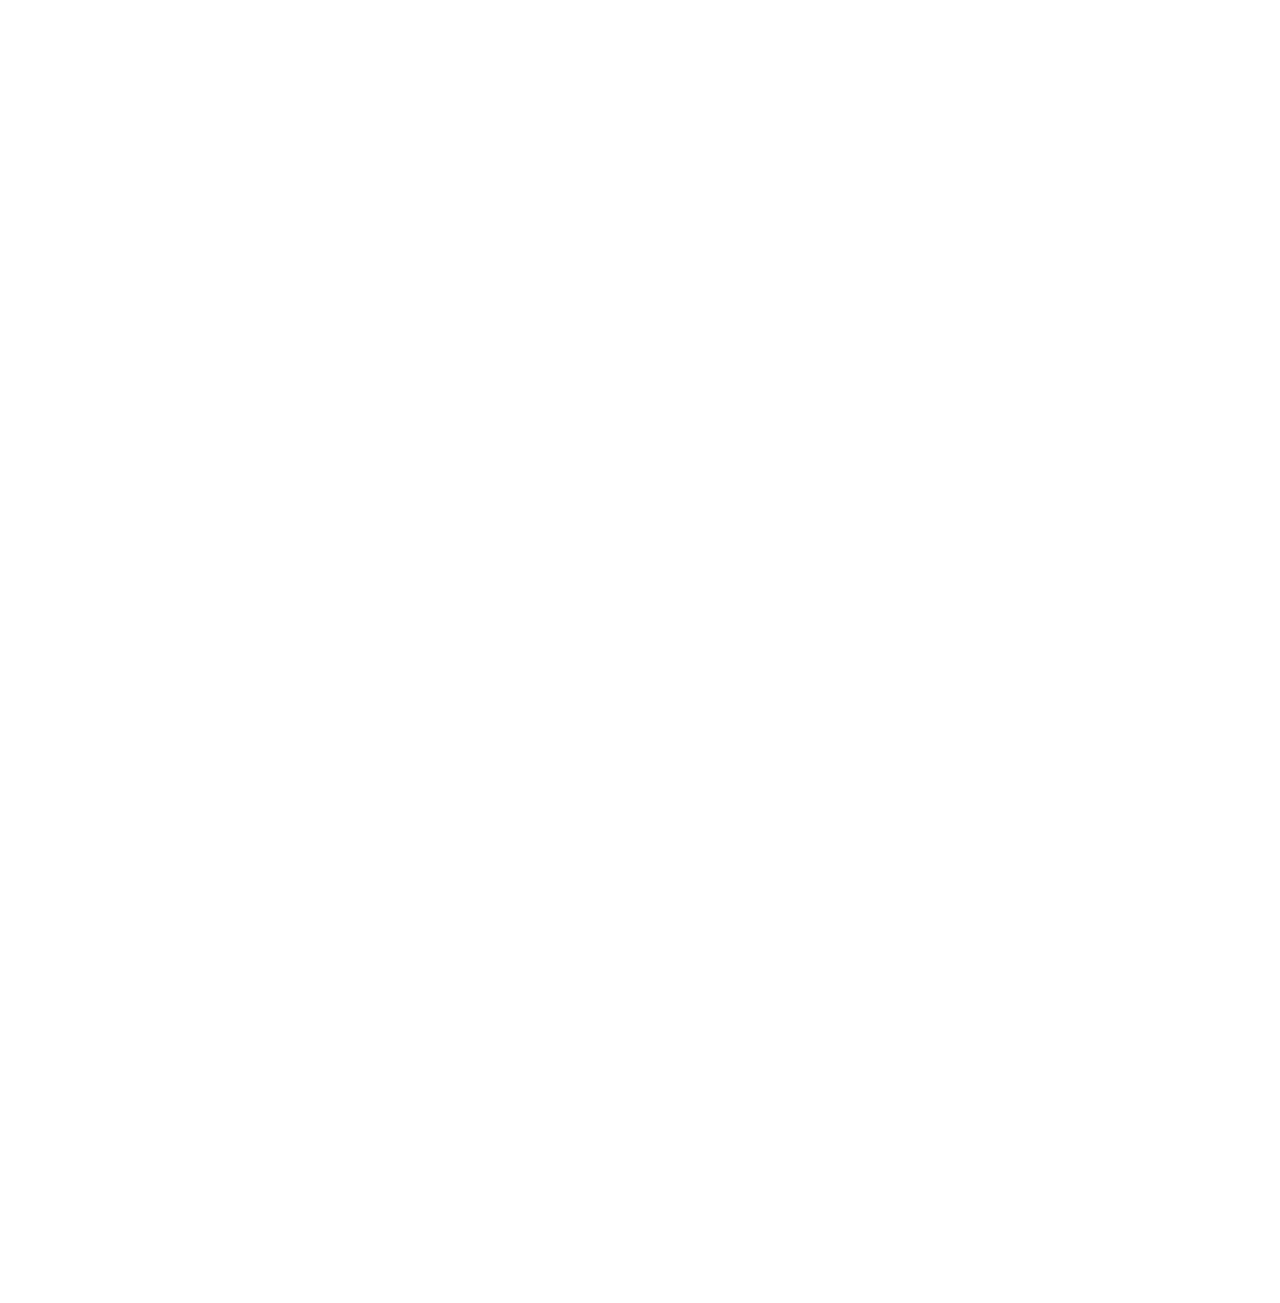
==== commit 650084e7: "final iteration" ====
--- a/index.html
+++ b/index.html
@@ -121,11 +121,6 @@
     </header> 
     <svg class="header-frame" data-name="Layer 1" xmlns="http://www.w3.org/2000/svg" preserveAspectRatio="none" viewBox="0 0 1920 310"><defs><style>.cls-1{fill:#7cc7e2;}</style></defs><title>header-frame</title><path class="cls-1" d="M0,283.054c22.75,12.98,53.1,15.2,70.635,14.808,92.115-2.077,238.3-79.9,354.895-79.938,59.97-.019,106.17,18.059,141.58,34,47.778,21.511,47.778,21.511,90,38.938,28.418,11.731,85.344,26.169,152.992,17.971,68.127-8.255,115.933-34.963,166.492-67.393,37.467-24.032,148.6-112.008,171.753-127.963,27.951-19.26,87.771-81.155,180.71-89.341,72.016-6.343,105.479,12.388,157.434,35.467,69.73,30.976,168.93,92.28,256.514,89.405,100.992-3.315,140.276-41.7,177-64.9V0.24H0V283.054Z"/></svg>
     
-
-
-   
-
-
     
     <div id="mywave" class="cards-1">
         <div class="container">
@@ -138,8 +133,6 @@
         </div> 
     </div> 
     
-
-
     
     <div id="features" class="tabs">
         <div class="container">
@@ -174,13 +167,14 @@
                         <div class="tab-pane fade show active" id="tab-1" role="tabpanel" aria-labelledby="tab-1">
                             <div class="row">
                                 <div class="col-lg-6">
-                                    <div class="container">
+                                    <div class="container" style="text-align: center;">
                                         <div class="glide">
                                             <div class="glide__track" data-glide-el="track">
                                                 <ul class="glide__slides">
                                                     <li class="glide__slide"><img src="images/slide1.jpeg" alt=""></li>
                                                     <li class="glide__slide"><img src="images/slide2.jpeg" alt=""></li>
                                                     <li class="glide__slide"><img src="images/slide3.jpeg" alt=""></li>
+                                                    <li class="glide__slide"><img src="images/slide4.jpeg" alt=""></li>
                                                 </ul>
                                             </div>
                                             <div class="glide__arrows" data-glide-el="controls">
--- a/css/styles.css
+++ b/css/styles.css
@@ -207,7 +207,8 @@
 	padding-bottom: 20px; }
 	@media (max-width: 767px) {
 	  .section-title .title {
-		font-size: 30px; } }
+		font-size: 30px;
+		margin-top: 3rem; } }
 
 p.form-message.success, p.form-message.error {
 	font-size: 16px;
@@ -2399,7 +2400,7 @@
 	/* Details */
 	.basic-1 .image-container {
 		margin-right: 1rem;
-		margin-left: 1.5rem;
+		margin-left: 7.5rem;
 		justify-content: center;
 		align-items: center;
 		display: flex;
@@ -2407,8 +2408,8 @@
 	
 	.basic-1 .text-container {
 		margin-top: 1rem;
-		margin-right: 1.5rem;
-		margin-left: 1rem;
+		margin-right: -6.5rem;
+		margin-left: 4rem;
 	}
 
 	.basic-1 h2 {
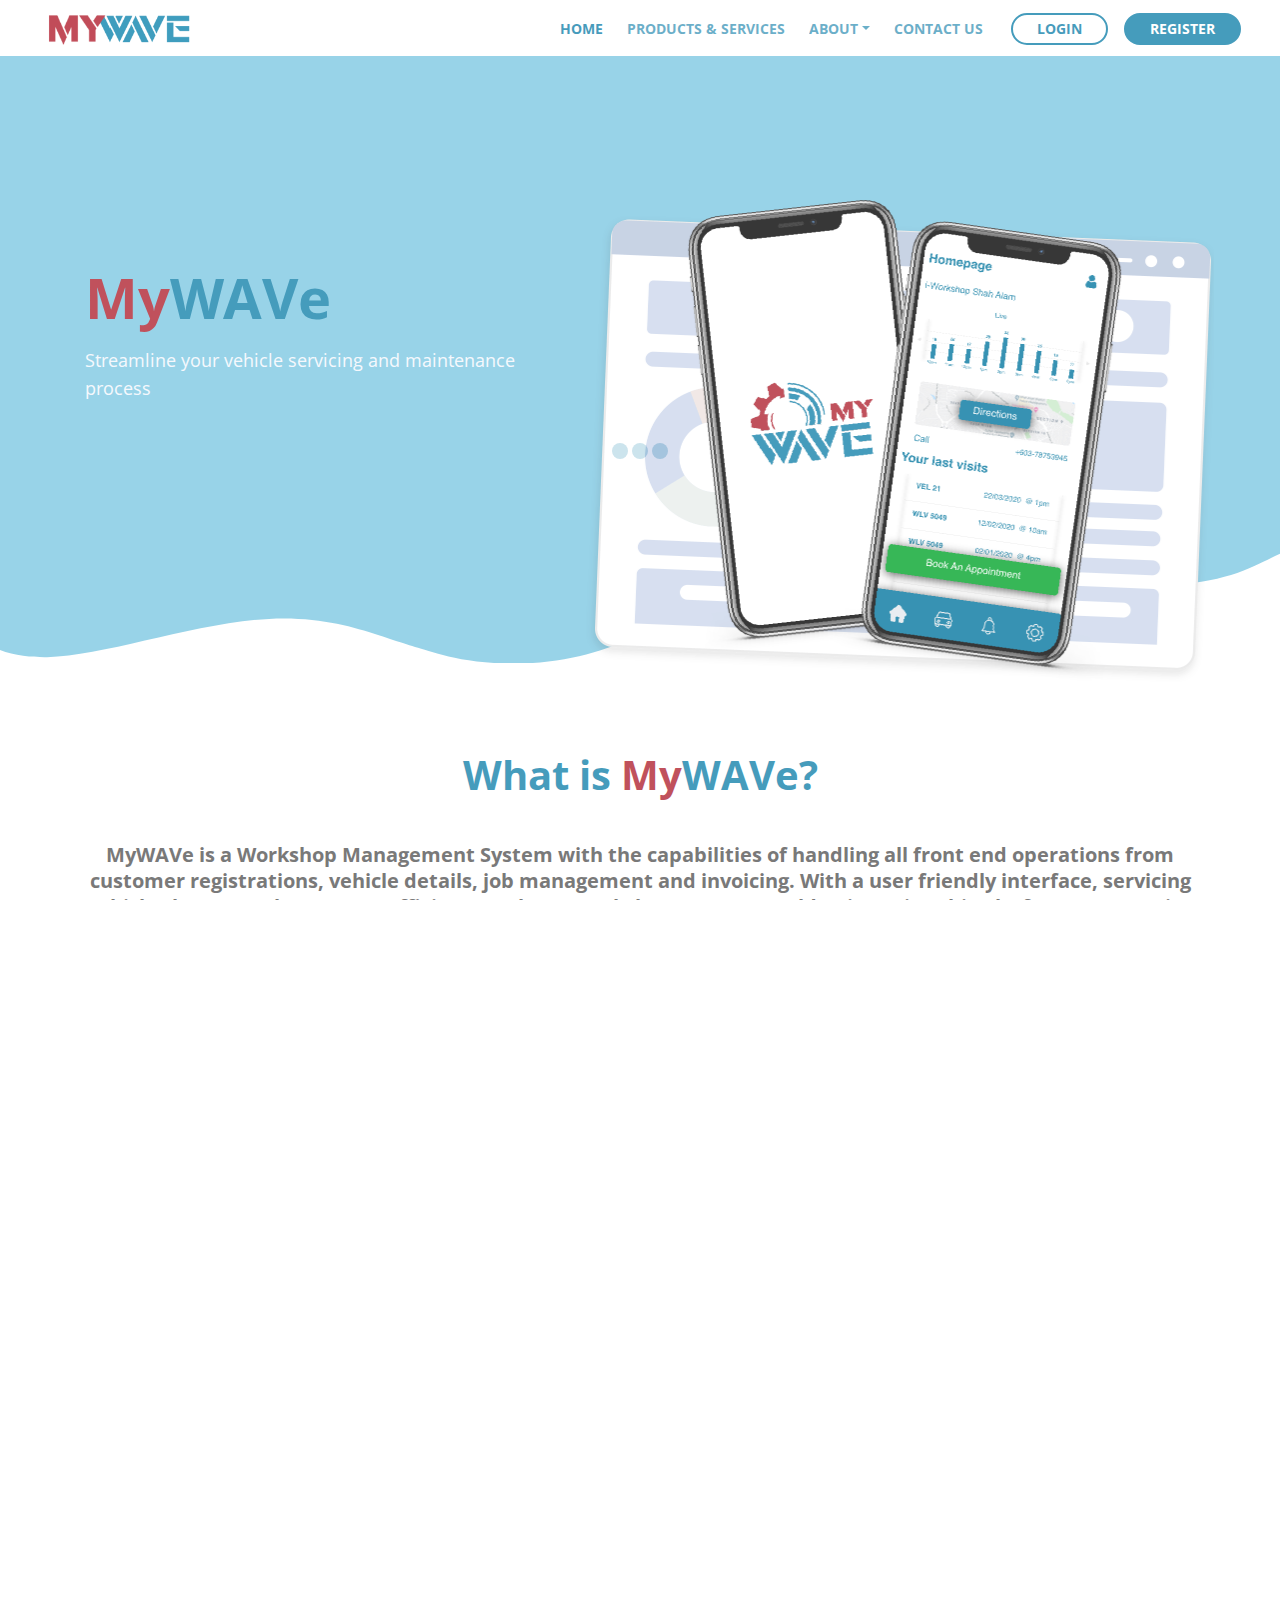
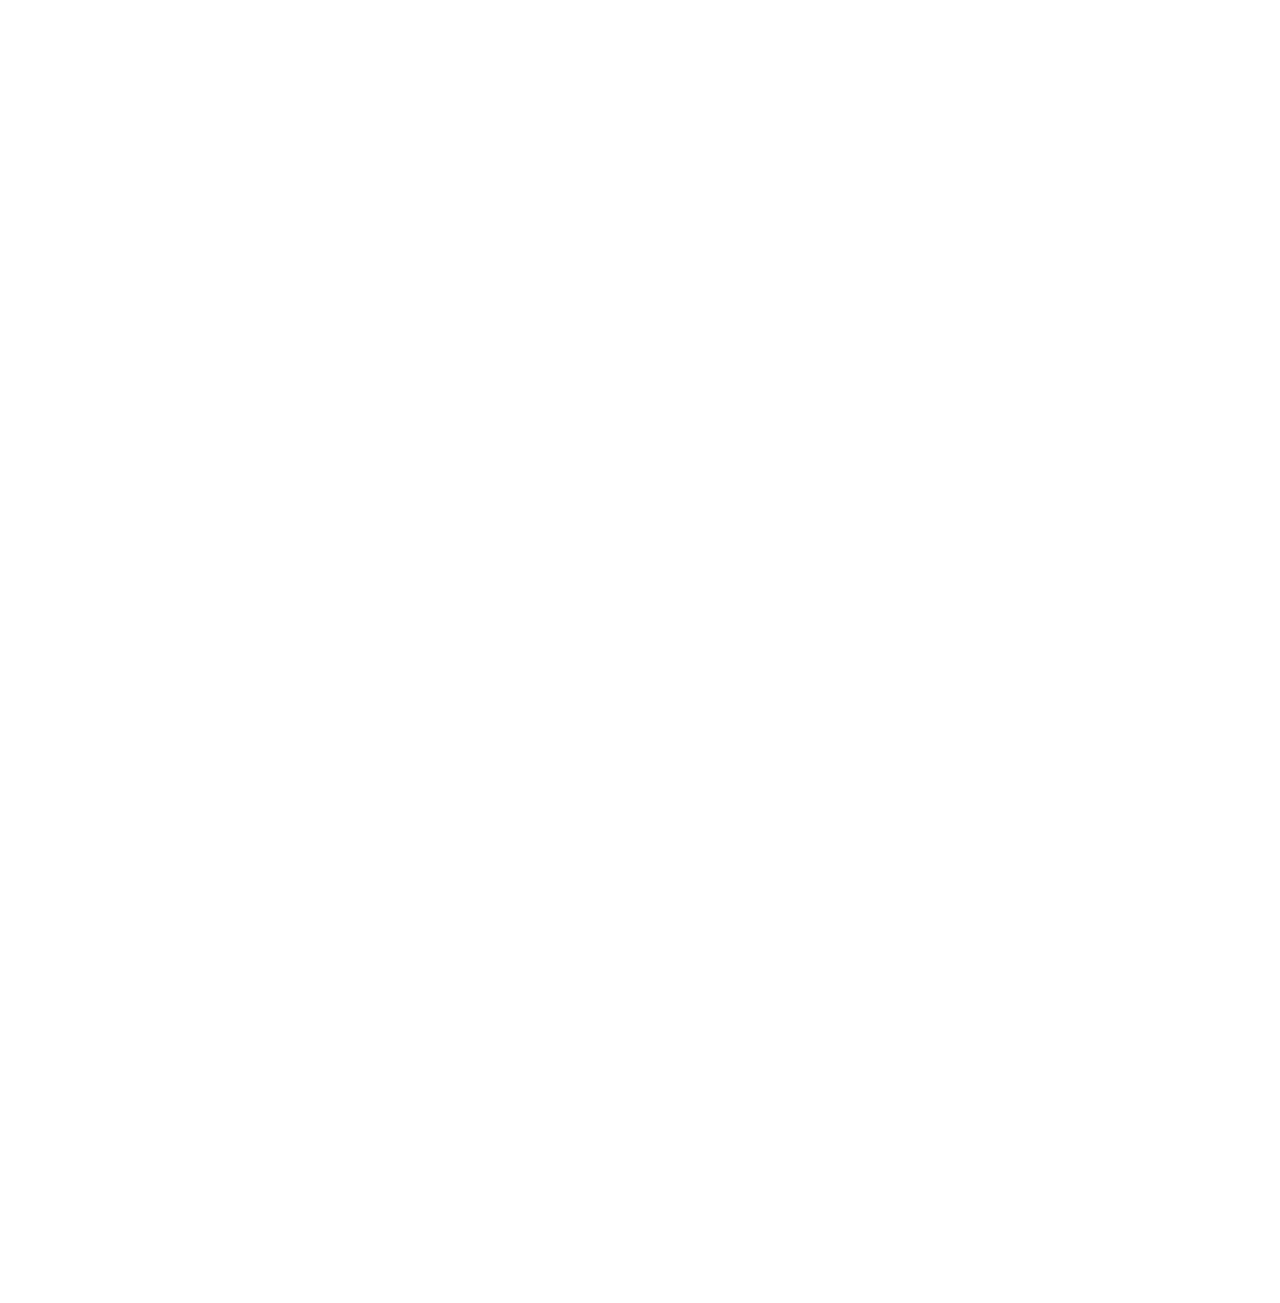
==== commit 4b7b1e5c: "Vanish" ====
--- a/index.html
+++ b/index.html
@@ -159,8 +159,6 @@
                         </li> -->
                     </ul>
                     
-
-                    <!-- Tabs Content -->
                     <div class="tab-content" id="argoTabsContent">
 
                         
@@ -318,8 +316,6 @@
     </div> 
  
 
-
-    <!-- Footer -->
     <svg class="footer-frame" data-name="Layer 2" xmlns="http://www.w3.org/2000/svg" preserveAspectRatio="none" viewBox="0 0 1920 79"><defs><style>.cls-2{fill:#7cc7e2;}</style></defs><title>footer-frame</title><path class="cls-2" d="M0,72.427C143,12.138,255.5,4.577,328.644,7.943c147.721,6.8,183.881,60.242,320.83,53.737,143-6.793,167.826-68.128,293-60.9,109.095,6.3,115.68,54.364,225.251,57.319,113.58,3.064,138.8-47.711,251.189-41.8,104.012,5.474,109.713,50.4,197.369,46.572,89.549-3.91,124.375-52.563,227.622-50.155A338.646,338.646,0,0,1,1920,23.467V79.75H0V72.427Z" transform="translate(0 -0.188)"/></svg>
     <div class="footer">
         <div class="container">
@@ -376,9 +372,6 @@
             </div> 
         </div> 
     </div> 
-    
-    	
-    <!-- Scripts -->
     
     <script src="js/jquery.min.js"></script> 
     <script src="js/popper.min.js"></script> 
--- a/css/styles.css
+++ b/css/styles.css
@@ -1,48 +1,3 @@
-
-
-/*****************************************
-Table Of Contents:
-
-01. General Styles
-02. Preloader
-03. Navigation
-04. Header
-05. Customers
-06. Description
-07. Features
-08. Features Lightboxes
-09. Details
-10. Video
-11. Pricing
-12. Testimonials
-13. Newsletter
-14. Footer
-15. Copyright
-16. Back To Top Button
-17. Extra Pages
-18. Sign Up and Log In Pages
-19. Media Queries
-******************************************/
-
-/*****************************************
-Colors:
-- Backgrounds, buttons, bullets, icons - blue #0e0e0e
-- Backgrounds, light button, light body text - light gray #f3f7fd
-- Headings text - black #333
-- Body text - dark gray #555
-******************************************/
-
-
-/******************************/
-/*     01. General Styles     */
-/******************************/
-/* .space {
-	padding-top: 35px;
-} */
-
-
-/* Previous accordian */
-
 html {
 	overflow-x: hidden;
 }
@@ -520,7 +475,6 @@
 	transition: all 0.2s ease;
 }
 
-/* IE10+ hack to solve lower label text position compared to the rest of the browsers */
 @media screen and (-ms-high-contrast: active), screen and (-ms-high-contrast: none) {  
 	.label-control {
 		top: 0.9375rem;
@@ -539,7 +493,7 @@
 
 .form-control-input,
 .form-control-select {
-	display: block; /* needed for proper display of the label in Firefox, IE, Edge */
+	display: block; 
 	width: 100%;
 	padding-top: 1.0625rem;
 	padding-bottom: 0.0625rem;
@@ -550,7 +504,7 @@
 	color: #555;
 	font: 400 0.875rem/1.875rem "Open Sans", sans-serif;
 	transition: all 0.2s;
-	-webkit-appearance: none; /* removes inner shadow on form inputs on ios safari */
+	-webkit-appearance: none; 
 }
 
 .form-control-select {
@@ -559,7 +513,6 @@
 	height: 3rem;
 }
 
-/* IE10+ hack to solve lower label text position compared to the rest of the browsers */
 @media screen and (-ms-high-contrast: active), screen and (-ms-high-contrast: none) {  
 	.form-control-input {
 		padding-top: 1.25rem;
@@ -576,7 +529,6 @@
 }
 
 select {
-    /* you should keep these first rules in place to maintain cross-browser behavior */
     -webkit-appearance: none;
 	-moz-appearance: none;
 	-ms-appearance: none;
@@ -589,13 +541,13 @@
 }
 
 select::-ms-expand {
-    display: none; /* removes the ugly default down arrow on select form field in IE11 */
+    display: none;
 }
 
 .form-control-textarea {
-	display: block; /* used to eliminate a bottom gap difference between Chrome and IE/FF */
+	display: block;
 	width: 100%;
-	height: 8rem; /* used instead of html rows to normalize height between Chrome and IE/FF */
+	height: 8rem; 
 	padding-top: 1.25rem;
 	padding-left: 1.3125rem;
 	border: 1px solid #c4d8dc;
@@ -610,7 +562,7 @@
 .form-control-select:focus,
 .form-control-textarea:focus {
 	border: 1px solid #a1a1a1;
-	outline: none; /* Removes blue border on focus */
+	outline: none; 
 }
 
 .form-control-input:hover,
@@ -628,7 +580,6 @@
 	margin-right: 0.375rem;
 }
 
-/* IE10+ hack to raise checkbox field position compared to the rest of the browsers */
 @media screen and (-ms-high-contrast: active), screen and (-ms-high-contrast: none) {  
 	input[type='checkbox'] {
 		vertical-align: -9%;
@@ -653,7 +604,6 @@
 	color: #0e0e0e;
 }
 
-/* Form Success And Error Message Formatting */
 #smsgSubmit.h3.text-center.tada.animated,
 #lmsgSubmit.h3.text-center.tada.animated,
 #nmsgSubmit.h3.text-center.tada.animated,
@@ -679,9 +629,7 @@
 .help-block.with-errors ul {
 	margin-bottom: 0;
 }
-/* end of form success and error message formatting */
-
-/* Form Success And Error Message Animation - Animate.css */
+
 @-webkit-keyframes tada {
 	from {
 		-webkit-transform: scale3d(1, 1, 1);
@@ -749,10 +697,7 @@
 	-webkit-animation-fill-mode: both;
 	animation-fill-mode: both;
 }
-/* end of form success and error message animation - Animate.css */
-
-/* Fade-move Animation For Details Lightbox - Magnific Popup */
-/* at start */
+
 .my-mfp-slide-bottom .zoom-anim-dialog {
 	opacity: 0;
 	transition: all 0.2s ease-out;
@@ -761,7 +706,6 @@
 	transform: translateY(-1.25rem) perspective(37.5rem) rotateX(10deg);
 }
 
-/* animate in */
 .my-mfp-slide-bottom.mfp-ready .zoom-anim-dialog {
 	opacity: 1;
 	-webkit-transform: translateY(0) perspective(37.5rem) rotateX(0); 
@@ -769,7 +713,7 @@
 	transform: translateY(0) perspective(37.5rem) rotateX(0); 
 }
 
-/* animate out */
+
 .my-mfp-slide-bottom.mfp-removing .zoom-anim-dialog {
 	opacity: 0;
 	-webkit-transform: translateY(-0.625rem) perspective(37.5rem) rotateX(10deg); 
@@ -777,23 +721,21 @@
 	transform: translateY(-0.625rem) perspective(37.5rem) rotateX(10deg); 
 }
 
-/* dark overlay, start state */
+
 .my-mfp-slide-bottom.mfp-bg {
 	opacity: 0;
 	transition: opacity 0.2s ease-out;
 }
 
-/* animate in */
+
 .my-mfp-slide-bottom.mfp-ready.mfp-bg {
 	opacity: 0.8;
 }
-/* animate out */
+
 .my-mfp-slide-bottom.mfp-removing.mfp-bg {
 	opacity: 0;
 }
-/* end of fade-move animation for details lightbox - magnific popup */
-
-/* Fade Animation For Image Lightbox - Magnific Popup */
+
 @-webkit-keyframes fadeIn {
 	from {
 		opacity: 0;
@@ -839,12 +781,7 @@
 	-webkit-animation: fadeOut 0.8s;
 	animation: fadeOut 0.8s;
 }
-/* end of fade animation for image lightbox - magnific popup */
-
-
-/*************************/
-/*     02. Preloader     */
-/*************************/
+
 .spinner-wrapper {
 	position: fixed;
 	z-index: 999999;
@@ -857,11 +794,11 @@
 
 .spinner {
 	position: absolute;
-	top: 50%; /* centers the loading animation vertically one the screen */
-	left: 50%; /* centers the loading animation horizontally one the screen */
+	top: 50%;
+	left: 50%; 
 	width: 3.75rem;
 	height: 1.25rem;
-	margin: -0.625rem 0 0 -1.875rem; /* is width and height divided by two */ 
+	margin: -0.625rem 0 0 -1.875rem;
 	text-align: center;
 }
 
@@ -902,10 +839,6 @@
 	}
 }
 
-
-/**************************/
-/*     03. Navigation     */
-/**************************/
 .navbar-custom {
 	background-color: #fff;
 	box-shadow: 0 0.0625rem 0.375rem 0 rgba(0, 0, 0, 0.1);
@@ -947,11 +880,11 @@
 	opacity: 1;
 }
 
-/* Dropdown Menu */
+
 .navbar-custom .dropdown:hover > .dropdown-menu {
-	display: block; /* this makes the dropdown menu stay open while hovering it */
+	display: block;
 	min-width: auto;
-	animation: fadeDropdown 0.2s; /* required for the fade animation */
+	animation: fadeDropdown 0.2s;
 }
 
 @keyframes fadeDropdown {
@@ -964,7 +897,7 @@
     }
 }
 
-.navbar-custom .dropdown-toggle:focus { /* removes dropdown outline on focus */
+.navbar-custom .dropdown-toggle:focus { 
 	outline: 0;
 }
 
@@ -996,7 +929,7 @@
 	background-color: #c4d8dc;
 	opacity: 0.2;
 }
-/* end of dropdown menu */
+
 
 .navbar-custom .nav-item .btn-outline-sm {
 	margin-top: 0.25rem;
@@ -1041,10 +974,6 @@
 	margin-right: 0.125rem;
 }
 
-
-/*********************/
-/*    04. Header     */
-/*********************/
 .header {
 	background-color: #7cc7e2;
 }
@@ -1096,15 +1025,11 @@
 }
 
 .header-frame {
-	margin-top: -1px; /* To remove white margin in FF */
+	margin-top: -1px; 
 	width: 100%;
 	height: 2.25rem;
 }
 
-
-/*************************/
-/*     05. Customers     */
-/*************************/
 .slider-1 {
 	padding-top: 5rem;
 	padding-bottom: 3.25rem;
@@ -1114,10 +1039,6 @@
 	text-align: center;
 }
 
-
-/***************************/
-/*     06. Description     */
-/***************************/
 .cards-1 {
 	padding-top: 5.25rem;
 	padding-bottom: 2rem;
@@ -1152,10 +1073,6 @@
 	padding: 0;
 }
 
-
-/************************/
-/*     07. Features     */
-/************************/
 .tabs {
 	padding-top: 5rem;
 	padding-bottom: 5rem;
@@ -1233,10 +1150,6 @@
 	margin-bottom: 1.5rem;
 }
 
-
-/***********************************/
-/*     08. Features Lightboxes     */
-/***********************************/
 .lightbox-basic {
 	margin: 2.5rem auto;
 	padding: 2rem 1.5rem 2rem 1.5rem;
@@ -1291,7 +1204,6 @@
 	margin-top: 0.75rem;
 }
 
-/* Signup Button */
 .lightbox-basic .btn-solid-reg.mfp-close {
 	position: relative;
 	width: auto;
@@ -1303,9 +1215,7 @@
 .lightbox-basic .btn-solid-reg.mfp-close:hover {
 	color: #0e0e0e;
 }
-/* end of signup Button */
-
-/* Back Button */
+
 .lightbox-basic a.mfp-close.as-button {
 	position: relative;
 	width: auto;
@@ -1318,7 +1228,6 @@
 .lightbox-basic a.mfp-close.as-button:hover {
 	color: #fff;
 }
-/* end of back button */
 
 .lightbox-basic button.mfp-close.x-button {
 	position: absolute;
@@ -1329,10 +1238,6 @@
 	color: #707984;
 }
 
-
-/***********************/
-/*     09. Details     */
-/***********************/
 .basic-1 {
 	padding-top: 7.5rem;
 	padding-bottom: 5rem;
@@ -1356,10 +1261,6 @@
 	margin-left: 0.625rem;
 }
 
-
-/*********************/
-/*     10. Video     */
-/*********************/
 .basic-2 {
 	padding-top: 2rem;
 	padding-bottom: 4.75rem;
@@ -1379,7 +1280,6 @@
 	position: relative;
 }
 
-/* Video Play Button */
 .basic-2 .video-play-button {
 	position: absolute;
 	z-index: 10;
@@ -1453,16 +1353,11 @@
 		opacity: 0;
 	}
 }
-/* end of video play button */  
 
 .basic-2 .p-heading {
 	margin-bottom: 1rem;
 }
 
-
-/***********************/
-/*     11. Pricing     */
-/***********************/
 .cards-2 {
 	padding-top: 7.875rem;
 	padding-bottom: 2.25rem;
@@ -1545,10 +1440,6 @@
 	margin-left: 0.625rem;
 }
 
-
-/****************************/
-/*     12. Testimonials     */
-/****************************/
 .slider-2 {
 	padding-top: 2.75rem;
 	padding-bottom: 4rem;
@@ -1590,7 +1481,6 @@
 
 .slider-2 .swiper-button-prev:focus,
 .slider-2 .swiper-button-next:focus {
-	/* even if you can't see it chrome you can see it on mobile device */
 	outline: none;
 }
 
@@ -1606,10 +1496,6 @@
 	background-size: 1.125rem 1.75rem;
 }
 
-
-/**************************/
-/*     13. Newsletter     */
-/**************************/
 .form {
 	padding-top: 0.5rem;
 	padding-bottom: 2rem;
@@ -1657,11 +1543,6 @@
     color: #f3f7fd;
 }
 
-
-/**********************/
-/*     14. Footer     */
-/**********************/
-
 #rare-footer {
 	background-color: white !important;
 }
@@ -1716,10 +1597,6 @@
 	margin-right: 0.625rem;
 }
 
-
-/*************************/
-/*     15. Copyright     */
-/*************************/
 .copyright {
 	padding-top: 1rem;
 	padding-bottom: 0.375rem;
@@ -1738,10 +1615,6 @@
 	text-decoration: none;
 }
 
-
-/**********************************/
-/*     16. Back To Top Button     */
-/**********************************/
 a.back-to-top {
 	position: fixed;
 	z-index: 999;
@@ -1760,10 +1633,6 @@
 	background-color: #1381aa; 
 }
 
-
-/***************************/
-/*     17. Extra Pages     */
-/***************************/
 .ex-header {
 	padding-top: 8rem;
 	padding-bottom: 5rem;
@@ -1854,10 +1723,6 @@
 	background-color: #FFFFFF;
 }
 
-
-/****************************************/
-/*     18. Sign Up and Log In Pages     */
-/****************************************/
 .ex-2-header {
 	padding-top: 9rem;
 	background-color: #0e0e0e;
@@ -1890,11 +1755,6 @@
 	text-align: left;
 }
 
-
-/*****************************/
-/*     19. Media Queries     */
-/*****************************/	
-
 @media (min-width: 319px) {
 	.space {
 		margin: 0 auto;
@@ -1951,12 +1811,9 @@
 	} 
 }
 
-
-
-/* Min-width width 768px */
 @media (min-width: 768px) {
 	
-	/* General Styles */
+
 	.p-heading {
 		width: 85%;
 		margin-right: auto;
@@ -1970,10 +1827,9 @@
 		font-weight: 700;
 		font-size: 20px;
 	}
-	/* end of general styles */
-
-
-	/* Header */
+
+
+
 	.header .text-container {
 		margin-bottom: 4rem;
 	}
@@ -1991,10 +1847,7 @@
 	.header-frame {
 		height: 5.5rem;
 	}
-	/* end of header */
-
-
-	/* Testimonials */
+
 	.slider-2 .swiper-button-prev {
 		width: 1.375rem;
 		background-size: 1.375rem 2.125rem;
@@ -2004,10 +1857,7 @@
 		width: 1.375rem;
 		background-size: 1.375rem 2.125rem;
 	}
-	/* end of testimonials */
-
-
-	/* Newsletter */
+
 	.form .text-container {
 		padding: 4rem 2.5rem 3rem 2.5rem;
 	}
@@ -2016,17 +1866,11 @@
 		margin-right: 4rem;
 		margin-left: 4rem;
 	}
-	/* end of newsletter */
-
-
-	/* Footer */
+
 	.footer-frame {
 		height: 5rem;
 	}
-	/* end of footer */
-
-
-	/* Extra Pages */
+
 	.ex-header {
 		padding-top: 11rem;
 		padding-bottom: 9rem;
@@ -2043,10 +1887,7 @@
 	.ex-basic-2 .form-container {
 		margin-top: 0;
 	}
-	/* end of extra pages */
-
-
-	/* Sign Up And Log In Pages */
+
 	.ex-2-header {
 		padding-top: 11rem;
 	}
@@ -2054,15 +1895,13 @@
 	.ex-2-header .form-container {
 		padding: 2.25rem 1.75rem 1.25rem 1.75rem;
 	}
-	/* end of sign up and log in pages */
-}
-/* end of min-width width 768px */
-
-
-/* Min-width width 992px */
+}
+
+
+
+
 @media (min-width: 992px) {
-	
-	/* Navigation */
+
 	.navbar-custom {
 		padding: 0.5rem 1.5rem 0.4rem 2rem;
         background: white;
@@ -2120,10 +1959,7 @@
 		margin-bottom: 0;
 		margin-left: 1rem;
 	}
-	/* end of navigation */
-
-
-	/* General Styles */
+
 	.p-heading {
 		width: 65%;
 	}
@@ -2133,10 +1969,7 @@
 		font-weight: 700;
 		font-size: 20px;
 	}
-	/* end of general styles */
-
-
-	/* Header */
+
 	.header .header-content {
 		text-align: left;
 	}
@@ -2160,10 +1993,7 @@
 	.header-frame {
 		height: 8rem;
 	}
-	/* end of header */
-
-
-	/* Description */
+
 	.cards-1 .card {
 		display: inline-block;
 		width: 17rem;
@@ -2176,10 +2006,7 @@
 	.cards-1 .card-image {
 		width: 9rem;
 	}
-	/* end of description */
-
-
-	/* Features */
+
 	.tabs .nav-tabs {
 		display: flex;
 		justify-content: center;
@@ -2200,10 +2027,7 @@
 	.tabs .image-container {
 		margin-bottom: 0;
 	}
-	/* end of features */
-
-
-	/* Features Lightboxes */
+
 	.lightbox-basic {
 		max-width: 62.5rem;
 		padding: 2.5rem 2.5rem 2.5rem 2.5rem;
@@ -2219,10 +2043,7 @@
 	.lightbox-basic h3 {
 		margin-top: 0.5rem;
 	}
-	/* end of features lightboxes */
-
-
-	/* Details */
+
 	.basic-1 {
 		padding-top: 1.5rem;
 	}
@@ -2230,10 +2051,7 @@
 	.basic-1 .text-container {
 		margin-bottom: 0;
 	}
-	/* end of details */
-
-
-	/* Video */
+
 	.basic-2 .image-container {
 		max-width: 53.125rem;
 		margin-right: auto;
@@ -2245,20 +2063,14 @@
 		margin-right: auto;
 		margin-left: auto;
 	}
-	/* end of video */
-
-
-	/* Pricing */
+
 	.cards-2 .card {
 		display: inline-block;
 		margin-right: 0.5rem;
 		margin-left: 0.5rem;
 		vertical-align: top;
 	}
-	/* end of pricing */
-
-
-	/* Testimonials */
+
 	.slider-2 .swiper-container {
 		width: 92%;
 		text-align: left;
@@ -2283,10 +2095,7 @@
 	.slider-2 .swiper-button-next {
 		right: -0.75rem;
 	}
-	/* end of testimonials */
-
-
-	/* Newsletter */
+
 	.form .text-container {
 		width: 55rem;
 		margin-right: auto;
@@ -2304,10 +2113,7 @@
 		margin-right: 9rem;
 		margin-left: 9rem;
 	}
-	/* end of newsletter */
-
-
-	/* Extra Pages */
+
 	.ex-header h1 {
 		width: 80%;
 		margin-right: auto;
@@ -2317,26 +2123,18 @@
 	.ex-basic-2 {
 		padding-bottom: 2rem;
 	}
-	/* end of extra pages */
-
-	
-}
-/* end of min-width width 992px */
-
-
-/* Min-width width 1200px */
+}
+
+
+
 @media (min-width: 1200px) {
-	
-	/* General Styles */
+
 	.h2-heading {
 		width: 100%;
 		font-weight: 700;
 		font-size: 20px;
 	}
-	/* end of general styles */
-
-
-	/* Header */
+
 	.header .header-content {
 		padding-top: 11rem;
 		padding-bottom: 5rem;
@@ -2359,18 +2157,12 @@
 	.header-frame {
 		height: 9.375rem;
 	}
-	/* end of header */
-	
-
-	/* Customer */
+
 	.slider-1 .slider-container {
 		margin-right: 3rem;
 		margin-left: 3rem;
 	}
-	/* end of customer */
-
-
-	/* Description */
+
 	.cards-1 .card {
 		width: 18.875rem;
 		margin-right: 2rem;
@@ -2380,10 +2172,7 @@
 	.cards-1 .card-image {
 		width: 12.5rem;
 	}
-	/* end of description */
-
-
-	/* Features */
+
 	.tabs .image-container {
 		margin-right: 1.5rem;
 		margin-left: 1rem;
@@ -2394,10 +2183,7 @@
 		margin-right: 1rem;
 		margin-left: 1.5rem;
 	}
-	/* end of features */
-
-
-	/* Details */
+
 	.basic-1 .image-container {
 		margin-right: 1rem;
 		margin-left: 7.5rem;
@@ -2415,10 +2201,7 @@
 	.basic-1 h2 {
 		margin-bottom: 1rem;
 	}
-	/* end of details */
-
-
-	/* Pricing */
+
 	.cards-2 .card {
 		width: 19.375rem;
 		max-width: 100%;
@@ -2430,19 +2213,13 @@
 		padding-right: 2.25rem;
 		padding-left: 2.25rem;
 	}
-	/* end of pricing */
-
-
-	/* Testimonials */
+
 	.slider-2 .slider-container {
 		width: 64.125rem;
 		margin-right: auto;
 		margin-left: auto;
 	}
-	/* end of testimonials */
-
-
-	/* Newsletter */
+
 	.form .text-container {
 		width: 64.75rem;
 		padding-top: 6rem;
@@ -2458,10 +2235,7 @@
 		margin-right: 15rem;
 		margin-left: 15rem;
 	}
-	/* end of newsletter */
-
-
-	/* Footer */
+
 	.footer .footer-col.first {
 		margin-right: 1.5rem;
 	}
@@ -2474,10 +2248,7 @@
 	.footer .footer-col.last {
 		margin-left: 1.5rem;
 	}
-	/* end of footer */
-
-
-	/* Extra Pages */
+
 	.ex-header h1 {
 		width: 60%;
 		margin-right: auto;
@@ -2491,7 +2262,4 @@
 	.ex-basic-2 .image-container-small {
 		margin-left: 1.75rem;
 	}
-	/* end of extra pages */
-}
-/* end of min-width width 1200px */
-
+}
